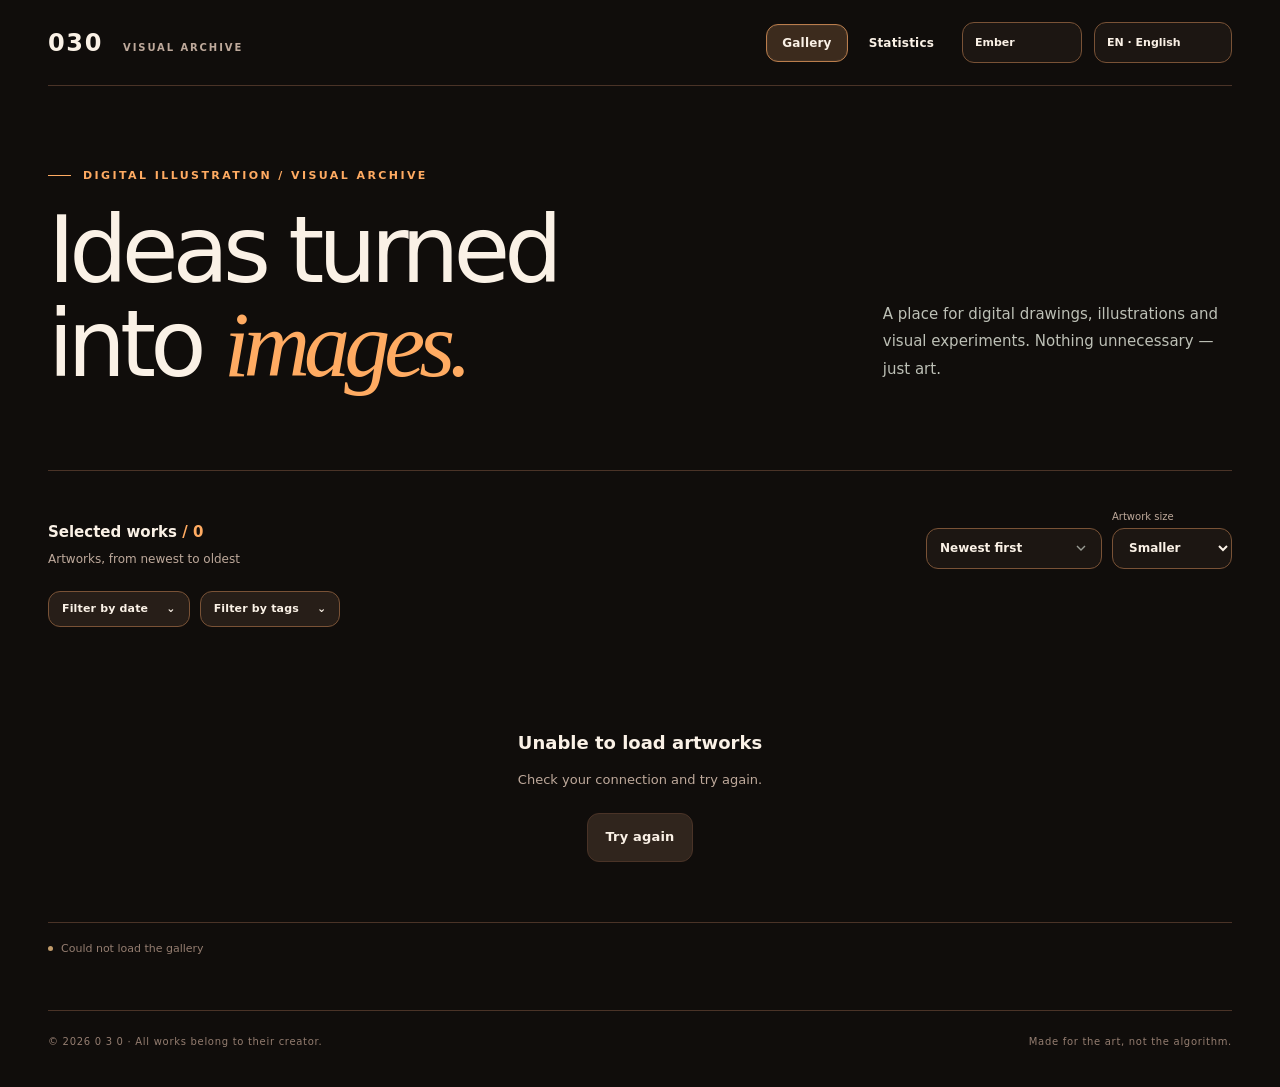
==== index.html @ 797807d7 "git pages ready" ====
<!doctype html>
<html lang="en">
<head>
  <meta charset="utf-8">
  <meta name="viewport" content="width=device-width, initial-scale=1">
  <meta name="color-scheme" content="dark light">
  <meta name="theme-color" content="#100d0a">
  <meta name="description" content="0 3 0 — independent portfolio of digital illustrations and visual experiments.">
  <meta property="og:title" content="0 3 0 — Portfolio">
  <meta property="og:description" content="Independent visual archive.">
  <title>0 3 0 — Portfolio V15</title>
  <link rel="icon" href="data:image/svg+xml,%3Csvg xmlns='http://www.w3.org/2000/svg' viewBox='0 0 64 64'%3E%3Crect width='64' height='64' rx='14' fill='%2310110f'/%3E%3Ctext x='50%25' y='54%25' font-size='21' font-family='sans-serif' font-weight='bold' text-anchor='middle' dominant-baseline='middle' fill='%23eeece5'%3E030%3C/text%3E%3C/svg%3E">
  <script src="./assets/js/browser.js"></script>
  <link rel="stylesheet" href="./assets/css/styles.css">
</head>
<body data-theme="ember" data-gallery-size="small">
<div class="sunset-environment" aria-hidden="true"><div class="sunset-night"></div><div class="sunset-daylight"><div class="sunset-sun"></div><div class="sunset-wisp sunset-wisp-a"></div><div class="sunset-wisp sunset-wisp-b"></div><div class="sunset-dust-cloud"><i class="sunset-particle-01"></i><i class="sunset-particle-02"></i><i class="sunset-particle-03"></i><i class="sunset-particle-04"></i><i class="sunset-particle-05"></i><i class="sunset-particle-06"></i><i class="sunset-particle-07"></i><i class="sunset-particle-08"></i><i class="sunset-particle-09"></i><i class="sunset-particle-10"></i><i class="sunset-particle-11"></i><i class="sunset-particle-12"></i><i class="sunset-particle-13"></i><i class="sunset-particle-14"></i><i class="sunset-particle-15"></i><i class="sunset-particle-16"></i><i class="sunset-particle-17"></i><i class="sunset-particle-18"></i><i class="sunset-particle-19"></i><i class="sunset-particle-20"></i><i class="sunset-particle-21"></i><i class="sunset-particle-22"></i><i class="sunset-particle-23"></i><i class="sunset-particle-24"></i><i class="sunset-particle-25"></i><i class="sunset-particle-26"></i><i class="sunset-particle-27"></i><i class="sunset-particle-28"></i><i class="sunset-particle-29"></i><i class="sunset-particle-30"></i><i class="sunset-particle-31"></i><i class="sunset-particle-32"></i><i class="sunset-particle-33"></i><i class="sunset-particle-34"></i><i class="sunset-particle-35"></i><i class="sunset-particle-36"></i><i class="sunset-particle-37"></i><i class="sunset-particle-38"></i><i class="sunset-particle-39"></i><i class="sunset-particle-40"></i></div></div><div id="night-stars" class="sunset-starfield"></div></div>
  <div class="shell">
    <header class="topbar" aria-label="Portfolio header" data-i18n-aria="headerAria"><a class="logo" href="#home" id="home-link" aria-label="Home" data-i18n-aria="home">0 3 0 <small data-i18n="visualArchive">Visual archive</small></a><nav class="site-tabs" aria-label="Portfolio sections" data-i18n-aria="sections"><button type="button" id="tab-gallery" class="site-tab" aria-pressed="true" data-i18n="gallery">Gallery</button><button type="button" id="tab-stats" class="site-tab" aria-pressed="false" data-i18n="statistics">Statistics</button></nav><select id="theme" class="theme-select" aria-label="Color theme" data-i18n-aria="themeLabel"><option value="ember" data-i18n="themeEmber">Ember</option><option value="light" data-i18n="themeLight">Light</option><option value="golden" data-i18n="themeGolden">Golden Hour</option></select><select id="language" class="language-select" aria-label="Interface language" data-i18n-aria="language"><option value="en">EN · English</option><option value="ja">日本語</option><option value="es">ES · Español</option><option value="fr">FR · Français</option><option value="zh-CN">简体中文</option><option value="uk">UA · Українська</option></select></header>
    <main id="home">
      <section class="intro" id="gallery-intro" aria-label="Introduction" data-i18n-aria="introduction">
        <div><div class="eyebrow" data-i18n="eyebrowGallery">Digital illustration / Visual archive</div><h1><span data-i18n="hero1">Ideas turned</span><br><span data-i18n="hero2">into</span> <i data-i18n="hero3">images.</i></h1></div>
        <div class="intro-side"><p data-i18n="intro">A place for digital drawings, illustrations and visual experiments. Nothing unnecessary — just art.</p></div>
      </section>
      <div class="rule" id="gallery-rule"></div>
      <section id="work" aria-label="Artwork gallery" data-i18n-aria="galleryAria">
        <div class="gallery-head"><div><div class="gallery-heading"><span data-i18n="selected">Selected works</span> <span id="count" class="count"></span></div><div class="gallery-sub" id="gallery-sub">Artworks, from newest to oldest</div></div><div class="gallery-actions"><select class="sort" id="sort" aria-label="Sort artworks" data-i18n-aria="sortAria"><option value="recent" data-i18n="newest">Newest first</option><option value="oldest" data-i18n="oldest">Oldest first</option></select><label class="size-picker"><span data-i18n="artworkSize">Artwork size</span><select id="gallery-size" class="size-select" aria-label="Artwork size" data-i18n-aria="artworkSize"><option value="normal" data-i18n="sizeNormal">Original</option><option value="compact" data-i18n="sizeCompact">Compact</option><option value="small" data-i18n="sizeSmall" selected>Smaller</option></select></label></div></div>
        <div class="filter-row"><button type="button" id="toggle-dates" class="filter-button" aria-expanded="false" aria-controls="date-filters"><span data-i18n="filterDates">Filter by date</span><span id="dates-active" class="filter-active-dot" hidden></span> <span class="chevron" aria-hidden="true">⌄</span></button><div class="date-filters" id="date-filters" hidden><label class="filter-field"><span data-i18n="yearFilter">Year</span><select id="year-filter" class="date-input"><option value="all" data-i18n="allYears">All years</option></select></label><label class="filter-field"><span data-i18n="fromDate">From</span><input id="date-from" class="date-input" type="date"></label><label class="filter-field"><span data-i18n="toDate">To</span><input id="date-to" class="date-input" type="date"></label><button id="clear-dates" type="button" class="clear-dates" data-i18n="clearDates" hidden>Clear dates</button></div><button type="button" id="toggle-tags" class="filter-button" aria-expanded="false" aria-controls="tag-panel"><span data-i18n="filterTags">Filter by tags</span> <span class="chevron" aria-hidden="true">⌄</span></button><button id="clear-tag" type="button" class="clear-tag" hidden></button></div>
        <div class="tag-panel" id="tag-panel" hidden><input class="tag-search" type="search" id="tag-search" aria-label="Search tags" data-i18n-aria="searchTags" placeholder="Find a tag…" data-i18n-placeholder="tagPlaceholder"><div class="tag-list" id="tag-list" role="group" aria-label="Tag filters" data-i18n-aria="tagFilters"></div></div>
          <div id="gallery" class="masonry" aria-live="polite"></div>
        <div id="empty" class="empty" hidden></div>
        <div id="gallery-sentinel" class="gallery-sentinel" aria-hidden="true" hidden></div>
        <div class="status" aria-live="polite"><span id="load-status" class="status-line loading">Loading artworks…</span><span id="updated"></span></div>
      </section>
      <section id="statistics" aria-label="Artwork statistics" data-i18n-aria="statsAria" hidden>
        <div class="stats-intro"><div class="eyebrow" data-i18n="eyebrowStats">Art archive / Data overview</div><h1><span data-i18n="statHero1">Art in</span> <i data-i18n="statHero2">numbers.</i></h1><p data-i18n="statsIntro">An overview of creation dates and hashtags from your artworks.</p></div>
        <div class="rule"></div>
        <div class="stats-wrap">
          <div class="stat-cards" id="stat-cards"></div>
          <div class="stat-grid">
            <section class="stat-panel"><div class="stat-panel-head"><div><h3 data-i18n="productivity">Monthly productivity</h3><div class="stat-help" id="months-hint"></div></div><select id="stats-year" class="stat-select" aria-label="Statistics year" data-i18n-aria="statsYear"></select></div><div id="months-bars" class="bars"></div></section>
            <section class="stat-panel"><div class="stat-panel-head"><div><h3 data-i18n="topTags">Most used tags</h3><div class="stat-help" data-i18n="uniqueTagCount">Number of unique artworks with each tag</div></div></div><div class="bars" id="tags-bars"></div></section>
            <section class="stat-panel"><div class="stat-panel-head"><div><h3 data-i18n="byYear">Artworks by year</h3><div class="stat-help" data-i18n="datedOnly">Only works with known creation dates</div></div></div><div class="bars" id="years-bars"></div></section>
            <section class="stat-panel"><div class="stat-panel-head"><div><h3 data-i18n="aboutStats">About these statistics</h3></div></div><div class="stat-help" id="stats-explainer"></div></section>
          </div>
          <p class="stats-footnote" data-i18n="statsFootnote">Years and months use the artwork creation code (YYMMDD), not the publication date. Time and strokes are counted only when recorded, e.g. 1h 25m 9212s (s = strokes).</p>
        </div>
      </section>
    </main>
    <footer class="footer"><span>© <span id="year"></span> 0 3 0 · <span data-i18n="rights">All works belong to their creator.</span></span><span data-i18n="tagline">Made for the art, not the algorithm.</span></footer>
  </div>
  <button id="floating-first" class="floating-first" type="button" hidden><span aria-hidden="true">⇤</span> <span data-i18n="backToTop">Back to top</span></button>
  <div id="viewer" class="viewer" role="dialog" aria-modal="true" aria-label="Artwork viewer" data-i18n-aria="viewerAria" aria-hidden="true">
    <div class="viewer-art"><button type="button" class="viewer-arrow viewer-prev" id="prev" aria-label="Previous image" data-i18n-aria="prevImage">‹</button><div class="viewer-image-stage"><img id="viewer-img" class="viewer-slide is-active" alt=""><img id="viewer-img-next" class="viewer-slide" alt="" aria-hidden="true"></div><span id="viewer-loading" class="viewer-loading" aria-hidden="true"></span><button type="button" class="viewer-arrow viewer-next" id="next" aria-label="Next image" data-i18n-aria="nextImage">›</button><div id="viewer-step" class="viewer-step"></div></div>
    <div class="viewer-side"><button class="viewer-close" type="button" id="close" aria-label="Close" data-i18n-aria="close">×</button><div class="marker" data-i18n="viewerMarker">Artwork / 0 3 0</div><h2 id="viewer-title"></h2><div class="desc" id="viewer-description"></div><div class="viewer-date" id="viewer-date"></div><div class="viewer-details" id="viewer-details" hidden></div><div class="viewer-tags" id="viewer-tags"></div><div class="viewer-bottom"><span data-i18n="viewerKeys">← → — another artwork or image</span><br><span data-i18n="viewerClose">Esc — close</span></div></div>
  </div>
<script src="./assets/js/app.js"></script>
</body>
</html>
---- assets/css/styles.css ----
:root{color-scheme:dark;--bg:#10110f;--surface:#181a17;--surface2:#22241f;--fg:#eeece5;--muted:#999c94;--faint:#73776f;--accent:#d2d6aa;--border:#34372f;--radius:7px}
    *{box-sizing:border-box}html{scroll-behavior:smooth}body{margin:0;background:var(--bg);color:var(--fg);font-family:Inter,"Segoe UI",system-ui,-apple-system,sans-serif;-webkit-font-smoothing:antialiased}button,input,select{font:inherit}button{cursor:pointer}button:focus-visible,select:focus-visible,a:focus-visible{outline:2px solid var(--accent);outline-offset:3px}a{color:inherit;text-decoration:none}[hidden]{display:none!important}
    .shell{width:min(1560px,calc(100% - 96px));margin:auto}
    .topbar{height:86px;display:flex;justify-content:space-between;align-items:center;border-bottom:1px solid var(--border)}
    .logo{font-size:24px;font-weight:750;letter-spacing:-.14em;white-space:nowrap}.logo small{font-size:10px;letter-spacing:.19em;color:var(--muted);margin-left:20px;font-weight:600;text-transform:uppercase}.topnote{font-size:11px;letter-spacing:.15em;text-transform:uppercase;color:var(--muted)}
    .intro{display:grid;grid-template-columns:1.3fr .7fr;gap:40px;padding:83px 0 78px;align-items:end}.eyebrow{font-size:11px;color:var(--accent);text-transform:uppercase;letter-spacing:.22em;font-weight:700;display:flex;align-items:center;gap:12px}.eyebrow::before{content:"";display:inline-block;width:23px;height:1px;background:var(--accent)}h1{font-weight:520;letter-spacing:-.065em;font-size:clamp(55px,7.2vw,117px);line-height:1.02;margin:21px 0 0}h1 i{font-family:Georgia,serif;font-weight:normal;color:var(--accent)}.intro-side{padding:0 0 8px max(0px,4vw)}.intro-side p{max-width:360px;color:#bdc0b6;line-height:1.85;font-size:15px;margin:0}.rule{height:1px;background:var(--border)}
    .gallery-head{display:flex;justify-content:space-between;align-items:flex-end;gap:28px;padding:39px 0 22px}.gallery-heading{font-size:15px;font-weight:650;margin-bottom:9px}.gallery-sub{color:var(--muted);font-size:12px;line-height:1.6}.count{color:var(--accent)}.sort{appearance:none;background:var(--surface);border:1px solid var(--border);border-radius:4px;color:var(--fg);padding:12px 36px 12px 13px;font-size:12px;min-width:176px;background-image:url("data:image/svg+xml,%3Csvg xmlns='http://www.w3.org/2000/svg' width='16' height='16' viewBox='0 0 24 24' fill='none' stroke='%23999c94' stroke-width='2'%3E%3Cpath d='m6 9 6 6 6-6'/%3E%3C/svg%3E");background-position:right 12px center;background-repeat:no-repeat}
    .tag-bar{display:flex;align-items:flex-start;gap:15px;margin-bottom:27px;padding:0 0 8px}.tag-label{flex:none;padding-top:11px;text-transform:uppercase;font-size:10px;font-weight:650;letter-spacing:.16em;color:var(--faint)}.tag-list{display:flex;flex-wrap:wrap;gap:7px}.tag-chip{display:inline-flex;align-items:center;gap:8px;color:var(--muted);border:1px solid var(--border);border-radius:3px;background:transparent;padding:9px 12px;font-size:11px;transition:background .15s,border-color .15s,color .15s}.tag-chip:hover{color:var(--fg);border-color:#777c69}.tag-chip[aria-pressed="true"]{color:var(--bg);border-color:var(--accent);background:var(--accent)}.tag-chip .chip-count{opacity:.65;font-variant-numeric:tabular-nums;font-size:10px}
    .masonry{column-count:4;column-gap:16px;min-height:160px}.work{display:inline-block;width:100%;margin-bottom:24px;break-inside:avoid;vertical-align:top}.art-button{display:block;width:100%;border:0;padding:0;background:var(--surface2);position:relative;overflow:hidden;border-radius:var(--radius);text-align:left}.art-button img{display:block;width:100%;height:auto;max-height:720px;object-fit:cover;transition:transform .45s ease,filter .45s ease}.art-button:hover img{transform:scale(1.025);filter:brightness(.73)}.art-button .view{position:absolute;inset:auto 12px 12px auto;display:flex;align-items:center;gap:9px;background:rgba(18,19,16,.86);border:1px solid #77786d55;padding:10px 12px;border-radius:3px;font-size:11px;opacity:0;transform:translateY(5px);transition:all .2s}.art-button:hover .view,.art-button:focus-visible .view{opacity:1;transform:translateY(0)}.image-count{position:absolute;left:10px;bottom:10px;padding:6px 8px;background:rgba(18,19,16,.88);border:1px solid #77786d55;border-radius:3px;font-size:10px;letter-spacing:.05em}
    .art-meta{padding:11px 2px 0}.art-name{font-size:12px;line-height:1.5;color:#e0e0d8;font-weight:600;overflow-wrap:anywhere}.art-date{font-size:11px;color:var(--faint);padding-top:4px}.art-tags{display:flex;gap:6px;flex-wrap:wrap;margin-top:9px}.art-tag{background:transparent;border:0;color:var(--muted);font-size:10px;padding:2px 3px;text-align:left}.art-tag:hover{color:var(--accent)}
    .empty{border:1px dashed var(--border);background:var(--surface);padding:60px 26px;text-align:center;border-radius:6px;color:var(--muted);font-size:13px;line-height:1.9}.empty h3{font-size:18px;font-weight:550;color:var(--fg);margin:0 0 8px}.empty button{margin-top:20px;background:var(--surface2);border:1px solid var(--border);color:var(--fg);padding:11px 17px;border-radius:3px}.empty button:hover{border-color:var(--accent)}
    .status{display:flex;justify-content:space-between;gap:16px;align-items:center;flex-wrap:wrap;border-top:1px solid var(--border);padding:19px 0 55px;font-size:11px;color:var(--faint)}.status-line{display:inline-flex;align-items:center;gap:8px}.status-line::before{content:"";width:5px;height:5px;background:#8a9d76;border-radius:50%}.status-line.loading::before{background:var(--accent)}.status-line.warn::before{background:#c19b6a}.footer{padding:25px 0 40px;border-top:1px solid var(--border);font-size:10px;letter-spacing:.07em;color:var(--faint);display:flex;justify-content:space-between;gap:15px}
    .viewer{position:fixed;inset:0;z-index:50;background:rgba(6,7,6,.96);display:none;grid-template-columns:minmax(0,1fr) min(360px,32vw);overflow:auto}.viewer.open{display:grid}.viewer-art{position:relative;display:flex;align-items:center;justify-content:center;padding:56px 70px 80px;min-height:100vh}.viewer-art img{max-width:100%;max-height:calc(100vh - 150px);width:auto;height:auto;object-fit:contain;box-shadow:0 35px 90px #0005}.viewer-side{border-left:1px solid var(--border);padding:92px 32px 35px;position:relative;display:flex;flex-direction:column}.viewer-side .marker{font-size:11px;color:var(--accent);letter-spacing:.2em;text-transform:uppercase}.viewer-side h2{font-size:clamp(24px,3vw,40px);line-height:1.25;letter-spacing:-.045em;font-weight:550;margin:23px 0 15px;overflow-wrap:anywhere}.viewer-side .desc{white-space:pre-line;font-size:13px;color:var(--muted);line-height:1.85;max-width:360px}.viewer-date{font-size:12px;color:var(--faint);margin-top:22px}.viewer-tags{display:flex;flex-wrap:wrap;gap:8px;margin-top:25px}.viewer-tag{background:var(--surface2);border:1px solid var(--border);border-radius:3px;color:var(--fg);padding:9px 11px;font-size:11px}.viewer-tag:hover{border-color:var(--accent)}.viewer-close{position:absolute;z-index:3;right:25px;top:28px;border:1px solid var(--border);border-radius:4px;background:var(--surface);color:var(--fg);width:38px;height:38px;font-size:23px}.viewer-arrow{position:absolute;top:48%;border:1px solid var(--border);background:var(--surface);color:var(--fg);width:38px;height:40px;border-radius:3px;font-size:19px}.viewer-prev{left:17px}.viewer-next{right:17px}.viewer-bottom{margin-top:auto;padding-top:50px;color:var(--faint);font-size:11px;line-height:1.9}.viewer-step{position:absolute;bottom:25px;left:50%;transform:translateX(-50%);font-size:11px;color:var(--muted)}body.modal-open{overflow:hidden}
    @media(max-width:1250px){.masonry{column-count:3}.shell{width:min(100% - 64px,1560px)}}
    @media(max-width:850px){.topbar{height:72px}.intro{grid-template-columns:1fr;gap:24px;padding:56px 0}.intro-side{padding:0}.intro-side p{max-width:640px}.gallery-head{align-items:flex-start;flex-direction:column}.masonry{column-count:2}.viewer{grid-template-columns:1fr}.viewer-art{min-height:55vh;padding:60px 55px 45px}.viewer-art img{max-height:55vh}.viewer-side{min-height:unset;border-left:0;border-top:1px solid var(--border);padding:25px 28px 45px}.viewer-side .viewer-close{position:fixed;top:16px;right:17px}.viewer-bottom{display:none}}
    @media(max-width:520px){.shell{width:calc(100% - 34px)}.logo small{display:none}.intro{padding:55px 0 49px}.intro h1{font-size:clamp(50px,13vw,77px)}.intro-side p{font-size:13px}.gallery-head{padding:26px 0 19px}.tag-bar{display:block}.tag-label{padding:0 0 12px}.tag-chip{padding:8px 10px;font-size:10px}.masonry{column-gap:10px}.work{margin-bottom:20px}.art-name{font-size:11px}.art-meta{padding:9px 1px 0}.art-button .view{display:none}.footer{flex-direction:column}.viewer-art{padding:65px 43px 28px;min-height:45vh}.viewer-art img{max-height:50vh}.viewer-arrow{width:29px;height:36px}.viewer-prev{left:6px}.viewer-next{right:6px}}
    @media(prefers-reduced-motion:reduce){html{scroll-behavior:auto}.art-button img,.art-button .view{transition:none}}

    /* Stable grid: fixed-size image frames prevent layout shifts on scroll. */
    .topbar{gap:20px}.site-tabs{display:flex;gap:5px;align-items:center;margin-left:auto}.site-tab{background:transparent;border:1px solid transparent;border-radius:3px;color:var(--muted);font-size:12px;font-weight:600;padding:11px 15px;transition:color .15s,background .15s}.site-tab:hover{color:var(--fg)}.site-tab[aria-pressed="true"]{border-color:var(--border);background:var(--surface);color:var(--fg)}
    .masonry{display:grid;column-count:unset;grid-template-columns:repeat(4,minmax(0,1fr));gap:26px 16px;align-items:start;min-height:unset}.work{margin:0;display:block;width:auto;min-width:0;break-inside:auto}.art-button{width:100%;aspect-ratio:4 / 5;display:flex;align-items:center;justify-content:center;border:1px solid #282b25;background:#1b1d19}.art-button img{width:100%;height:100%;max-height:none;object-fit:contain;position:relative}.art-button:hover img{transform:none;filter:brightness(.8)}.art-meta{min-height:57px}.art-name{display:-webkit-box;-webkit-line-clamp:2;-webkit-box-orient:vertical;overflow:hidden;min-height:18px}.art-date{min-height:17px}.image-unavailable{color:var(--faint);font-size:11px;text-align:center;padding:22px;line-height:1.6}
    .filter-row{display:flex;align-items:center;flex-wrap:wrap;gap:12px;padding:0 0 23px}.filter-button,.clear-tag{border:1px solid var(--border);background:var(--surface);border-radius:4px;color:var(--fg);padding:10px 13px;font-size:11px}.filter-button:hover,.clear-tag:hover{border-color:#777c69}.filter-button .chevron{display:inline-block;margin-left:14px;transition:transform .2s}.filter-button[aria-expanded="true"] .chevron{transform:rotate(180deg)}.clear-tag{background:transparent;color:var(--accent)}.tag-panel{border:1px solid var(--border);border-radius:5px;background:#171915;margin:0 0 24px;padding:14px}.tag-search{display:block;width:100%;background:var(--bg);border:1px solid var(--border);border-radius:3px;color:var(--fg);padding:10px 12px;font-size:12px;margin-bottom:12px}.tag-panel .tag-list{max-height:190px;overflow-y:auto;align-content:flex-start;padding-right:6px}.tag-chip{padding:8px 11px}
    .pagination{display:flex;align-items:center;justify-content:center;flex-wrap:wrap;gap:11px;padding:44px 0 32px}.page-button{padding:10px 15px;border:1px solid var(--border);border-radius:4px;background:var(--surface);color:var(--fg);font-size:12px}.page-button:hover:not(:disabled){border-color:var(--accent)}.page-button:disabled{opacity:.32;cursor:default}.page-label{font-size:11px;color:var(--muted);font-variant-numeric:tabular-nums;min-width:95px;text-align:center}
    .stats-intro{padding:78px 0 54px}.stats-intro h1{font-size:clamp(49px,6.4vw,94px)}.stats-intro p{color:var(--muted);font-size:13px;margin:22px 0 0;line-height:1.75}.stats-wrap{padding:38px 0 65px}.stat-cards{display:grid;grid-template-columns:repeat(4,minmax(0,1fr));gap:12px}.stat-card{background:var(--surface);border:1px solid var(--border);border-radius:6px;padding:24px 21px;min-width:0}.stat-label{font-size:11px;color:var(--muted);line-height:1.5}.stat-value{font-size:clamp(23px,2.3vw,38px);line-height:1.12;letter-spacing:-.045em;color:var(--fg);padding:22px 0 8px;font-weight:570;overflow-wrap:anywhere}.stat-note{font-size:11px;color:var(--faint);line-height:1.6}.stat-grid{display:grid;grid-template-columns:minmax(0,1.25fr) minmax(0,1fr);gap:18px;margin-top:18px}.stat-panel{border:1px solid var(--border);border-radius:6px;background:var(--surface);padding:25px 24px;min-width:0}.stat-panel-head{display:flex;align-items:center;justify-content:space-between;gap:18px;flex-wrap:wrap;margin-bottom:25px}.stat-panel h3{font-weight:550;font-size:15px;margin:0}.stat-help{font-size:11px;color:var(--faint);line-height:1.7;margin-top:8px}.stat-select{background:var(--surface2);border:1px solid var(--border);padding:9px;border-radius:3px;color:var(--fg);font-size:11px}.bars{display:grid;gap:14px}.bar-row{display:grid;gap:7px}.bar-line{display:flex;justify-content:space-between;gap:12px;font-size:12px;color:var(--muted)}.bar-count{font-variant-numeric:tabular-nums;color:var(--fg)}.bar-track{width:100%;height:7px;background:#30332c;border-radius:8px;overflow:hidden}.bar-fill{height:100%;border-radius:8px;background:var(--accent);min-width:0}.stats-empty{border:1px dashed var(--border);padding:25px;color:var(--muted);font-size:12px;line-height:1.8}.stats-footnote{font-size:11px;line-height:1.9;color:var(--faint);padding-top:24px}
    @media(max-width:1250px){.masonry{grid-template-columns:repeat(3,minmax(0,1fr))}.stat-cards{grid-template-columns:repeat(2,minmax(0,1fr))}}
    @media(max-width:850px){.masonry{grid-template-columns:repeat(2,minmax(0,1fr))}.stat-grid{grid-template-columns:1fr}.stats-intro{padding:52px 0 38px}.site-tab{padding:10px 12px}}
    @media(max-width:520px){.topnote{display:none}.masonry{gap:20px 10px}.site-tabs{gap:0}.site-tab{font-size:11px;padding:10px 9px}.stat-cards{gap:9px}.stat-card{padding:18px 15px}.stat-value{font-size:25px}.stat-panel{padding:19px 16px}.stats-intro h1{font-size:54px}.pagination{gap:7px}.page-button{padding:9px 11px}.art-button .image-count{font-size:9px}}
    /* v4: software labels and recorded work metrics are compact card metadata. */
    .art-attributes{display:flex;flex-wrap:wrap;gap:6px;margin-top:9px;align-items:center}
    .software-badge{display:inline-flex;align-items:center;border:1px solid #6d73534d;border-radius:3px;padding:5px 8px;background:#272c20;color:#d5dcb9;font-size:10px;font-weight:650;line-height:1.3}
    .work-info{font-size:10px;color:var(--muted);line-height:1.5;overflow-wrap:anywhere}
    .viewer-details{display:flex;flex-wrap:wrap;gap:7px 12px;align-items:center;margin-top:16px}
    .viewer-details .software-badge{padding:7px 10px;font-size:11px}
    .viewer-details .work-info{font-size:12px}
    .viewer-details[hidden]{display:none}
    @media(min-width:851px){.stat-cards{grid-template-columns:repeat(4,minmax(0,1fr))}}

    /* v5: variable-size, borderless free-flowing artwork columns */
    .topbar{gap:16px}.site-tabs{flex-shrink:0}.language-select{appearance:none;border:1px solid var(--border);color:var(--fg);background:var(--surface);padding:10px 25px 10px 12px;border-radius:4px;font-size:11px;cursor:pointer;max-width:138px}
    .masonry{display:grid;grid-template-columns:repeat(var(--columns,4),minmax(0,1fr));gap:clamp(12px,1.6vw,26px);align-items:start;min-height:0}
    .gallery-column{display:flex;flex-direction:column;gap:clamp(22px,2.3vw,39px);min-width:0}
    .work{margin:0;min-width:0;width:100%;perspective:1200px;contain:layout style}
    .art-button{--float-x:0px;--float-y:0px;--float-rx:0deg;--float-ry:0deg;display:block;position:relative;width:100%;height:auto;aspect-ratio:var(--ratio,4 / 5);background:transparent!important;border:0!important;outline-offset:4px;border-radius:0;box-shadow:none!important;overflow:hidden;isolation:isolate;transform:translate3d(var(--float-x),var(--float-y),0) rotateX(var(--float-rx)) rotateY(var(--float-ry));transition:transform .29s cubic-bezier(.2,.75,.3,1),filter .24s ease;transform-style:preserve-3d;will-change:transform}
    .art-button img{position:absolute;inset:0;display:block;width:100%;height:100%;max-height:none;object-fit:cover;transition:filter .28s ease,transform .42s ease;transform:none}
    .art-button:hover img,.art-button:focus-visible img{filter:brightness(.81);transform:scale(1.012)}
    .art-button::after{content:"";position:absolute;inset:0;z-index:1;pointer-events:none;background:linear-gradient(0deg,rgba(6,7,6,.9) 0%,rgba(6,7,6,.65) 34%,rgba(6,7,6,0) 78%);opacity:0;transition:opacity .25s ease}
    .art-button:is(:hover,:focus-visible)::after{opacity:1}
    .art-overlay{position:absolute;z-index:3;bottom:0;left:0;right:0;padding:clamp(14px,1.6vw,24px);display:flex;flex-direction:column;gap:8px;max-height:92%;overflow:hidden;color:#fff;opacity:0;transform:translateY(8px);transition:opacity .25s ease,transform .3s ease;pointer-events:none;text-shadow:0 1px 7px #0009}
    .art-button:is(:hover,:focus-visible) .art-overlay{opacity:1;transform:translateY(0)}
    .overlay-title{font-size:clamp(12px,1.18vw,17px);font-weight:650;letter-spacing:-.02em;line-height:1.35;overflow-wrap:anywhere;display:-webkit-box;-webkit-line-clamp:2;-webkit-box-orient:vertical;overflow:hidden}
    .overlay-date,.overlay-metrics,.overlay-description{font-size:11px;line-height:1.48;color:#e7e8e0}
    .overlay-description{color:#ddd;display:-webkit-box;-webkit-line-clamp:2;-webkit-box-orient:vertical;overflow:hidden;white-space:pre-line}
    .overlay-tags{display:flex;gap:5px;flex-wrap:wrap;max-height:36px;overflow:hidden}
    .overlay-tag{font-size:10px;line-height:1.4;color:#f2f2e9;border:1px solid #ffffff4a;background:#0003;padding:3px 6px;border-radius:2px}
    .software-stack{display:flex;position:absolute;z-index:4;top:10px;right:10px;flex-direction:column;align-items:flex-end;gap:4px;pointer-events:none;max-width:80%}
    .software-stack .software-badge{display:block;background:#141712b8;color:#f2f4e5;border:1px solid #ffffff22;border-radius:2px;padding:4px 6px;font-size:9px;font-weight:600;letter-spacing:.01em;max-width:100%;overflow:hidden;white-space:nowrap;text-overflow:ellipsis;box-shadow:0 2px 12px #0002;backdrop-filter:blur(5px)}
    .art-meta{display:none!important}.art-button .view,.art-button .image-count{display:none!important}
    .overlay-count{font-size:10px;color:#dfe2d7;letter-spacing:.04em}
    .floating-first{position:fixed;right:24px;bottom:25px;z-index:20;border:1px solid #d2d6aa4a;border-radius:4px;padding:11px 16px;background:#181b16ee;color:var(--fg);box-shadow:0 10px 28px #0005;font-size:12px;backdrop-filter:blur(10px)}.floating-first:hover{background:#30342b}
    .page-first{color:var(--accent)}.empty{border:0;border-radius:0;background:transparent}
    @media(max-width:850px){.logo small{display:none}.language-select{max-width:124px}}
    @media(max-width:600px){.topbar{gap:6px}.logo{font-size:20px}.site-tabs{margin-left:auto}.site-tab{padding:8px}.language-select{font-size:10px;padding:8px;max-width:91px}.masonry{gap:0}.gallery-column{gap:27px}.art-overlay{padding:18px}.overlay-title{font-size:16px}.overlay-description{font-size:12px}.software-stack .software-badge{font-size:9px}.floating-first{right:15px;bottom:16px}}
    @media(hover:none){.art-button:hover img{filter:none;transform:none}.art-button:hover::after{opacity:0}.art-button:hover .art-overlay{opacity:0;transform:translateY(8px)}.art-button:focus-visible::after,.art-button:focus-visible .art-overlay{opacity:1;transform:translateY(0)}}
    @media(prefers-reduced-motion:reduce){.art-button,.art-button img,.art-button::after,.art-overlay{transition:none!important;transform:none!important}html{scroll-behavior:auto}}

/* v6: soft, image-derived edge fill under a gently overscanned artwork. */
.art-button{--float-scale:1;transform:translate3d(var(--float-x),var(--float-y),0) rotateX(var(--float-rx)) rotateY(var(--float-ry)) scale(var(--float-scale));backface-visibility:hidden}
.art-button img.art-backdrop{z-index:0;inset:-10%;width:120%;height:120%;object-fit:cover;filter:blur(15px) brightness(.7);transform:scale(1.07);opacity:.96;pointer-events:none;transition:none}
.art-button img.art-main{z-index:1;object-fit:cover;transform:scale(1.032);backface-visibility:hidden;will-change:transform;transition:filter .28s ease,transform .36s ease}
.art-button:is(:hover,:focus-visible) img.art-main{filter:brightness(.81);transform:scale(1.047)}
@media(hover:none){.art-button:hover img.art-main{filter:none;transform:scale(1.032)}}
@media(prefers-reduced-motion:reduce){.art-button img.art-backdrop{transform:scale(1.07)!important}.art-button img.art-main{transform:scale(1.032)!important}}
  

/* V7 — soft gallery motion, curved edges and local adaptive caption glass. */
.art-button{border-radius:12px}
.art-button::after{display:none!important} /* Never dim the entire artwork on hover. */
.art-button img.art-main{transition:filter .55s cubic-bezier(.2,.75,.3,1),transform .36s ease}
.art-button:is(:hover,:focus-visible) img.art-main{filter:none;transform:scale(1.047)}
.art-overlay{inset:auto 12px 12px 12px;padding:0;max-height:calc(100% - 24px);overflow:visible;text-shadow:none}
.overlay-glass{display:flex;flex-direction:column;gap:7px;width:fit-content;max-width:100%;max-height:100%;overflow:hidden;
  padding:12px 14px;border-radius:10px;background:rgba(13,17,17,.48);
  -webkit-backdrop-filter:blur(14px) brightness(.76) saturate(1.15);backdrop-filter:blur(14px) brightness(.76) saturate(1.15);
  box-shadow:0 5px 18px rgba(0,0,0,.14);color:#fff;text-shadow:0 1px 2px rgba(0,0,0,.45)}
.overlay-glass .overlay-title,.overlay-glass .overlay-date,.overlay-glass .overlay-metrics,
.overlay-glass .overlay-description,.overlay-glass .overlay-count{color:#f5f6f2}
.overlay-glass .overlay-tag{background:rgba(255,255,255,.13);border:0;border-radius:4px;color:#fff}
.nsfw-indicator{position:absolute;z-index:5;top:10px;left:10px;display:inline-flex;align-items:center;
  color:#ff757b;background:rgba(32,10,14,.85);border-radius:5px;padding:5px 8px;font-size:10px;
  font-weight:750;letter-spacing:.09em;line-height:1.25;pointer-events:none;box-shadow:0 3px 12px #0004}
.art-button.is-nsfw img.art-main{filter:blur(8px) saturate(.83);transform:scale(1.075)}
.art-button.is-nsfw:is(:hover,:focus-visible) img.art-main,
.art-button.is-nsfw.nsfw-revealed img.art-main{filter:none;transform:scale(1.047)}
@media(hover:none){
  .art-button.is-nsfw:hover img.art-main{filter:blur(8px) saturate(.83);transform:scale(1.075)}
  .art-button.is-nsfw.nsfw-revealed img.art-main,
  .art-button.is-nsfw:focus-visible img.art-main{filter:none;transform:scale(1.047)}
}
@media(max-width:600px){.art-overlay{inset:auto 10px 10px 10px;max-height:calc(100% - 20px)}
  .overlay-glass{padding:10px 12px;border-radius:9px}}
@media(prefers-reduced-motion:reduce){
  .art-button img.art-main{transition:none!important}
  .art-button.is-nsfw img.art-main{transform:scale(1.075)!important}
}


/* V8 — steady captions, artwork proximity zoom, subtle neighbour spacing. */
.work{position:relative;z-index:0}
.work.is-focal,.work:focus-within{z-index:5}
.art-button{
  --zoom:1;--push-x:0px;--push-y:0px;
  transform:translate3d(var(--push-x),var(--push-y),0) scale(var(--zoom));
  transform-origin:center center;
  transition:transform .37s cubic-bezier(.2,.72,.21,1);
  transform-style:flat;
}
/* No moving backdrop filter behind hover captions: this avoids first-hover flashes. */
.overlay-glass{
  background:rgba(14,17,17,.78);
  -webkit-backdrop-filter:none;
  backdrop-filter:none;
  box-shadow:0 8px 24px rgba(0,0,0,.23);
  text-shadow:0 1px 3px #000c;
}
.art-overlay{transition:opacity .23s ease,transform .23s ease}
.art-button:hover .art-overlay{opacity:0;transform:translateY(8px)}
.work:hover .art-overlay,.art-button:focus-visible .art-overlay{opacity:1;transform:translateY(0)}
.art-button img.art-main,
.art-button:is(:hover,:focus-visible) img.art-main{transform:scale(1.036);filter:none}
.art-button.is-nsfw img.art-main{filter:blur(8px) saturate(.83);transform:scale(1.075)}
.art-button.is-nsfw:is(:hover,:focus-visible) img.art-main,
.art-button.is-nsfw.nsfw-revealed img.art-main{filter:none;transform:scale(1.036)}
.image-count-badge{
  position:absolute;right:10px;bottom:10px;z-index:7;
  display:flex;justify-content:center;align-items:center;
  min-width:25px;height:25px;padding:0 7px;
  border-radius:7px;border:0;
  color:#fafaf8;background:rgba(12,16,18,.57);
  -webkit-backdrop-filter:blur(8px);backdrop-filter:blur(8px);
  box-shadow:0 2px 8px rgba(0,0,0,.16);
  font-size:11px;font-weight:650;line-height:1;font-variant-numeric:tabular-nums;
  pointer-events:none;
}
@media(hover:none){
  .art-button:hover .art-overlay,.work:hover .art-overlay{opacity:0;transform:translateY(8px)}
  .art-button:focus-visible .art-overlay{opacity:1;transform:translateY(0)}
  .art-button.is-nsfw:hover img.art-main{filter:blur(8px) saturate(.83);transform:scale(1.075)}
  .art-button.is-nsfw.nsfw-revealed img.art-main,
  .art-button.is-nsfw:focus-visible img.art-main{filter:none;transform:scale(1.036)}
}
@media(prefers-reduced-motion:reduce){
  .art-button{transform:none!important;transition:none!important}
  .art-overlay{transition:none!important}
}


/* V9 — blended spatial flight (half of V7), V8 focus zoom and true caption glass. */
.art-button{
  --flight-x:0px;--flight-y:0px;--flight-rx:0deg;--flight-ry:0deg;
  --combined-scale:1;
  transform:translate3d(calc(var(--push-x) + var(--flight-x)),calc(var(--push-y) + var(--flight-y)),0)
    rotateX(var(--flight-rx)) rotateY(var(--flight-ry)) scale(var(--combined-scale));
  transform-style:preserve-3d;
  backface-visibility:hidden;
}
/* Restrict frosted glass to the information panel, keeping the artwork bright. */
.overlay-glass{
  background:rgba(18,21,20,.36);
  -webkit-backdrop-filter:blur(13px) saturate(1.12);
  backdrop-filter:blur(13px) saturate(1.12);
  box-shadow:0 5px 22px rgba(0,0,0,.16);
  backface-visibility:hidden;
  transform:translateZ(0);
  will-change:opacity;
  -webkit-font-smoothing:antialiased;
}
/* The stationary work wrapper owns hover, not the animated picture edge. */
.art-button:hover .art-overlay{opacity:0;transform:translateY(8px)}
.work:hover .art-overlay,.art-button:focus-visible .art-overlay{opacity:1;transform:translateY(0)}
/* Permanently visible only when an artwork has multiple images. */
.image-count-badge{
  right:10px;bottom:10px;
  width:26px;min-width:26px;height:26px;padding:0;
  border-radius:50%;
  background:rgba(16,19,20,.30);
  -webkit-backdrop-filter:blur(12px) saturate(1.12);
  backdrop-filter:blur(12px) saturate(1.12);
  box-shadow:0 1px 8px rgba(0,0,0,.11);
  font-size:11px;font-weight:650;
}
@media(prefers-reduced-motion:reduce){
  .art-button{transform:none!important}
  .overlay-glass,.image-count-badge{will-change:auto}
}

  
/* V10 — breathable proximity, consistent translucent glass, Telegram-inspired spoiler. */
.masonry{gap:clamp(22px,2.5vw,38px)}
.gallery-column{gap:clamp(34px,3.25vw,54px)}
@media(max-width:600px){.masonry{gap:0}.gallery-column{gap:32px}}
/* Flat composition avoids an intermittent solid-black backdrop-filter surface
   when caption glass is nested in a rotating GPU-composited tile. */
.art-button{transform-style:flat}
.overlay-glass{
  background-color:rgba(0,0,0,.20)!important;
  -webkit-backdrop-filter:blur(14px) saturate(1.1)!important;
  backdrop-filter:blur(14px) saturate(1.1)!important;
  box-shadow:0 3px 15px rgba(0,0,0,.1);
  backface-visibility:visible;
  transform:none;
  will-change:auto;
  isolation:auto;
}
/* All always-visible over-image labels share the same frosted treatment. */
.software-stack .software-badge,
.nsfw-indicator,
.image-count-badge{
  background-color:rgba(0,0,0,.20)!important;
  -webkit-backdrop-filter:blur(13px) saturate(1.1)!important;
  backdrop-filter:blur(13px) saturate(1.1)!important;
  border:1px solid rgba(255,255,255,.13);
  box-shadow:0 2px 10px rgba(0,0,0,.09);
  backface-visibility:visible;
}
.nsfw-indicator{color:#ff777d;letter-spacing:.06em;border-color:rgba(255,140,145,.28)}
.image-count-badge{
  width:27px;min-width:27px;height:27px;border-radius:50%;padding:0;
  background-color:rgba(0,0,0,.20)!important;
  -webkit-backdrop-filter:blur(14px) saturate(1.1)!important;
  backdrop-filter:blur(14px) saturate(1.1)!important;
}
/* Blur the picture itself and float luminous, fine particles above it. */
.art-button.is-nsfw img.art-main{
  filter:blur(23px) saturate(.65) brightness(.78);
  transform:scale(1.19);
  transition:filter .53s cubic-bezier(.22,.75,.25,1),transform .53s cubic-bezier(.22,.75,.25,1);
}
.art-button.is-nsfw:is(:hover,:focus-visible) img.art-main,
.art-button.is-nsfw.nsfw-revealed img.art-main{
  filter:none;transform:scale(1.036);
}
.spoiler-veil{
  position:absolute;inset:0;z-index:2;overflow:hidden;pointer-events:none;
  opacity:1;transition:opacity .53s cubic-bezier(.22,.75,.25,1);
  background:rgba(32,34,40,.14);
}
.spoiler-veil::before{
  content:"";position:absolute;inset:-70%;opacity:.6;
  background:radial-gradient(ellipse at 50% 50%,rgba(240,245,255,.14),transparent 43%);
  animation:spoiler-shift 9s ease-in-out infinite alternate;
}
.spoiler-particles{position:absolute;inset:0;width:100%;height:100%;pointer-events:none}
.art-button.is-nsfw:is(:hover,:focus-visible) .spoiler-veil,
.art-button.is-nsfw.nsfw-revealed .spoiler-veil{opacity:0}
@keyframes spoiler-shift{from{transform:translate3d(-12%,7%,0)}to{transform:translate3d(12%,-7%,0)}}
@media(hover:none){
  .art-button.is-nsfw:hover img.art-main{filter:blur(23px) saturate(.65) brightness(.78);transform:scale(1.19)}
  .art-button.is-nsfw:hover .spoiler-veil{opacity:1}
  .art-button.is-nsfw.nsfw-revealed img.art-main,
  .art-button.is-nsfw:focus-visible img.art-main{filter:none;transform:scale(1.036)}
  .art-button.is-nsfw.nsfw-revealed .spoiler-veil,
  .art-button.is-nsfw:focus-visible .spoiler-veil{opacity:0}
}
@media(prefers-reduced-motion:reduce){.spoiler-veil::before{animation:none}.spoiler-veil{transition:none}.art-button.is-nsfw img.art-main{transition:none}}


/* V11: ember / daylight / the animated golden hour. */
:root{--bg:#100d0b;--surface:#1c1612;--surface2:#30251d;--fg:#faf1e6;--muted:#bea99b;--faint:#947d70;--accent:#ffab62;--border:#4a3327;--radius:12px}
body[data-theme="ember"]{--bg:#100d0b;--surface:#1c1612;--surface2:#30251d;--fg:#faf1e6;--muted:#bea99b;--faint:#947d70;--accent:#ffab62;--border:#4a3327;color-scheme:dark}
body[data-theme="light"]{--bg:#faf7f2;--surface:#fffdf9;--surface2:#f2e8de;--fg:#35271e;--muted:#79665a;--faint:#9b887c;--accent:#a45424;--border:#e0cec1;color-scheme:light}
body[data-theme="golden"]{--bg:#1d1020;--surface:#281928;--surface2:#3b2735;--fg:#fff4e8;--muted:#dfb8b1;--faint:#ae8d9a;--accent:#ffc17a;--border:#704a5a;color-scheme:dark}
body{transition:background-color .3s ease,color .3s ease}
body[data-theme="golden"]{background:linear-gradient(161deg,#2b1428 0%,#1e1325 40%,#281523 78%,#21101a 100%)}
body[data-theme="light"]{background:var(--bg)}
.shell{position:relative;z-index:1}
.sunset-environment{position:fixed;inset:0;z-index:0;pointer-events:none;overflow:hidden;opacity:0;visibility:hidden;transition:opacity .8s ease,visibility .8s}
body[data-theme="golden"] .sunset-environment{visibility:visible;opacity:1;background:radial-gradient(ellipse 65% 48% at 82% 28%,#b94d5070 0%,transparent 78%),radial-gradient(ellipse 70% 45% at 7% 90%,#783a6366 0%,transparent 75%)}
.sunset-sun{position:absolute;width:min(72vw,820px);aspect-ratio:1;border-radius:50%;right:-8vw;top:-19vw;background:radial-gradient(circle at 50% 50%,#ffdc9e99 0%,#ffa86178 17%,#ff995a38 37%,#fd708e18 55%,transparent 72%);filter:blur(9px);animation:sun-pulse 14s ease-in-out infinite alternate}
.sunset-sun::after{content:"";position:absolute;inset:30%;border-radius:50%;background:radial-gradient(circle,#fff5cbb9 0%,#ffd1a67b 27%,transparent 75%);filter:blur(22px)}
.sunset-wisp{position:absolute;width:105vw;height:44vh;left:-7%;border-radius:50%;filter:blur(65px);opacity:.26;mix-blend-mode:screen;transform:rotate(-8deg);animation:wisp-float 22s ease-in-out infinite alternate}
.sunset-wisp-a{top:49%;background:linear-gradient(110deg,transparent 12%,#fc855965,#e881904e 46%,transparent 82%)}
.sunset-wisp-b{top:71%;left:-22%;opacity:.19;background:linear-gradient(110deg,transparent 10%,#a982ba8c 38%,#ffc78d48 58%,transparent 85%);animation-duration:29s;animation-direction:alternate-reverse}
.sunset-dust{position:absolute;inset:0;opacity:.38;background-image:radial-gradient(circle,#ffe0b996 0.65px,transparent 1.5px),radial-gradient(circle,#ffaf8f7b .8px,transparent 1.9px);background-size:147px 183px,207px 229px;background-position:17px 30px,95px 58px;animation:dust-drift 24s linear infinite}
@keyframes sun-pulse{0%{transform:scale(.94) translateY(-1%);opacity:.8}100%{transform:scale(1.09) translateY(2%);opacity:1}}
@keyframes wisp-float{0%{transform:translate3d(-2%,0,0) rotate(-8deg)}100%{transform:translate3d(8%,-14%,0) rotate(2deg)}}
@keyframes dust-drift{from{transform:translate3d(0,0,0)}to{transform:translate3d(23px,-32px,0)}}
body[data-theme="golden"] .eyebrow::before{box-shadow:0 0 18px #ffaf6f}
body[data-theme="golden"] h1 i{color:#ffd299;text-shadow:0 0 38px #ffab5860}
body[data-theme="golden"] .stat-card,body[data-theme="golden"] .stat-panel{background:#2b1a2caa;backdrop-filter:blur(9px)}
body[data-theme="golden"] .topbar{border-color:#f7a97039}
body[data-theme="light"] .intro-side p{color:#80695b}
body[data-theme="golden"] .intro-side p{color:#e7bbab}
body[data-theme="light"] .tag-panel{background:#fffaf5}
body[data-theme="golden"] .tag-panel{background:#2a1928e8}
body[data-theme="light"] .bar-track{background:#e9d8c8}
body[data-theme="golden"] .bar-track{background:#553646}
body[data-theme="light"] .floating-first{background:#fffbf0ef;color:#35271e;border-color:var(--border);box-shadow:0 8px 30px #67432824}
body[data-theme="golden"] .floating-first{background:#2e1a30dc;border-color:#f7b17e73}
body[data-theme="light"] .viewer{background:rgba(248,240,232,.975)}
body[data-theme="golden"] .viewer{background:rgba(26,13,27,.97)}
body[data-theme="light"] .logo small{color:var(--muted)}
.theme-select{appearance:none;min-width:120px;max-width:145px;border:1px solid var(--border);border-radius:6px;background:var(--surface);color:var(--fg);padding:10px 12px;font-size:11px;cursor:pointer}
.topbar{gap:12px}.topbar .site-tabs{margin-left:auto}
.date-filters{display:flex;align-items:end;gap:10px;flex-wrap:wrap;margin-right:auto}
.filter-field{display:flex;flex-direction:column;gap:7px;color:var(--muted);font-size:10px;font-weight:600;letter-spacing:.06em}
.date-input{background:var(--surface);color:var(--fg);border:1px solid var(--border);border-radius:6px;padding:9px 10px;font:inherit;font-size:12px;min-height:36px;max-width:160px}
#year-filter{min-width:112px}
.clear-dates{background:transparent;border:1px solid var(--border);border-radius:6px;padding:10px 12px;color:var(--accent);font-size:11px;min-height:36px}
.clear-dates:hover{border-color:var(--accent)}
.filter-row{align-items:flex-end;row-gap:16px;justify-content:space-between}
.filter-row .filter-button{min-height:36px}
.page-last{color:var(--accent)}
/* Firefox and Chromium: avoid animating opacity on a backdrop-filter ancestor.
   Such opacity animation creates a backdrop root and can make the blur appear late. */
.art-button{transition:none!important;transform-style:flat;contain:paint}
.art-overlay{opacity:1!important;transform:none!important;transition:none!important;visibility:hidden;backface-visibility:visible}
.art-button:hover .art-overlay,.work:hover .art-overlay,.art-button:focus-visible .art-overlay{visibility:visible;opacity:1!important;transform:none!important}
.overlay-glass{position:relative;opacity:1!important;transform:none!important;filter:none!important;background-color:rgba(0,0,0,.2)!important;
  -webkit-backdrop-filter:blur(14px) saturate(1.08)!important;backdrop-filter:blur(14px) saturate(1.08)!important;backface-visibility:visible!important;box-shadow:0 3px 15px #0002}
/* Only text moves slightly when appearing; glass itself is stable. */
.overlay-glass>*{animation:caption-text-in .22s ease-out both}
@keyframes caption-text-in{from{transform:translateY(3px);opacity:.4}to{transform:none;opacity:1}}
/* A dark fallback remains legible if graphics acceleration / blur is unavailable. */
@supports not (backdrop-filter:blur(1px)){.overlay-glass,.image-count-badge,.nsfw-indicator,.software-stack .software-badge{background-color:rgba(16,13,14,.68)!important}}
/* Spoilers reveal via an expanding radial window from the pointer landing point. */
.art-button.is-nsfw img.art-main,
.art-button.is-nsfw:is(:hover,:focus-visible) img.art-main,
.art-button.is-nsfw.nsfw-revealed img.art-main{filter:blur(23px) saturate(.65) brightness(.8)!important;transform:scale(1.19)!important}
.art-button img.art-reveal{position:absolute;inset:0;z-index:2;width:100%;height:100%;object-fit:cover;
  transform:scale(1.036)!important;filter:none!important;pointer-events:none;
  clip-path:circle(0px at 50% 50%);backface-visibility:hidden;will-change:clip-path}
.spoiler-veil{z-index:3;opacity:1!important;transition:none!important;
  -webkit-mask-image:radial-gradient(circle at var(--reveal-x,50%) var(--reveal-y,50%),transparent max(0px,calc(var(--reveal-r,0px) - 10px)),#000 calc(var(--reveal-r,0px) + 9px));
  mask-image:radial-gradient(circle at var(--reveal-x,50%) var(--reveal-y,50%),transparent max(0px,calc(var(--reveal-r,0px) - 10px)),#000 calc(var(--reveal-r,0px) + 9px));}
.art-button.is-nsfw:is(:hover,:focus-visible) .spoiler-veil,.art-button.is-nsfw.nsfw-revealed .spoiler-veil{opacity:1!important}
.art-overlay{z-index:5}.software-stack{z-index:7}.nsfw-indicator{z-index:7}.image-count-badge{z-index:8}
@media(max-width:850px){.topbar{flex-wrap:wrap;height:auto;min-height:72px;padding:14px 0}.site-tabs{order:2}.theme-select{max-width:118px;min-width:105px;order:3}.language-select{order:4}.filter-row{align-items:flex-start}.date-filters{width:100%}}
@media(max-width:520px){.topbar{gap:8px}.logo{flex:1}.site-tabs{order:3;margin:0!important}.theme-select{order:2;min-width:110px}.language-select{order:4;max-width:115px}.filter-field{flex:1;min-width:95px}.date-input{width:100%;max-width:none}.date-filters{gap:8px}.filter-row .filter-button{width:100%}}
@media(max-width:520px){.topbar{display:grid;grid-template-columns:minmax(35px,1fr) auto auto;grid-template-areas:"logo theme lang" "tabs tabs tabs";gap:10px 8px;align-items:center}.topbar .logo{grid-area:logo}.topbar .site-tabs{grid-area:tabs;order:unset;justify-content:flex-start;margin:0!important}.topbar .theme-select{grid-area:theme;min-width:100px;max-width:110px;order:unset}.topbar .language-select{grid-area:lang;max-width:110px;order:unset}.filter-field{min-width:85px}}
@media(prefers-reduced-motion:reduce){.sunset-sun,.sunset-wisp,.sunset-dust,.overlay-glass>*{animation:none!important}.sunset-environment{transition:none}}


/* V12 - persistent and correctly timed caption layers. */
.art-overlay{visibility:hidden!important;opacity:1!important;transform:none!important;transition:none!important}
.work:hover .art-overlay,.art-button:focus-visible .art-overlay{visibility:visible!important}
/* The glass surface is never opacity-animated in Chromium, avoiding delayed blur.
   Only its content crossfades with a small, polished upward motion. */
.overlay-glass>*{opacity:0;transform:translateY(5px);animation:none!important;
  transition:opacity .30s cubic-bezier(.22,1,.36,1),transform .34s cubic-bezier(.22,1,.36,1)!important}
.work:hover .overlay-glass>*,.art-button:focus-visible .overlay-glass>*{opacity:1;transform:translateY(0)}
/* Firefox has no animated backdrop on the caption: translucent charcoal only.
   The whole panel can therefore fade together without compositor timing glitches. */
.is-firefox .overlay-glass{
  background:rgba(10,9,8,.57)!important;
  -moz-backdrop-filter:none!important;
  -webkit-backdrop-filter:none!important;
  backdrop-filter:none!important;
  box-shadow:0 7px 22px rgba(0,0,0,.18)!important;
}
.is-firefox .art-overlay{visibility:visible!important;opacity:0!important;
  transition:opacity .28s cubic-bezier(.2,.72,.24,1)!important}
.is-firefox .work:hover .art-overlay,.is-firefox .art-button:focus-visible .art-overlay{opacity:1!important}
.is-firefox .overlay-glass>*{opacity:1;transform:none;transition:none!important}
/* Golden Hour: sun-warmed copper, caramel and honey without the former purple cast. */
body[data-theme="golden"]{
  --bg:#261307;--surface:#321d0d;--surface2:#4b2d15;
  --fg:#fff4df;--muted:#ecc89d;--faint:#bb9571;
  --accent:#ffc568;--border:#76502a;
  background:linear-gradient(157deg,#341a0a 0%,#291309 42%,#3b1d0b 75%,#201108 100%);
}
body[data-theme="golden"] .sunset-environment{
  background:
    radial-gradient(ellipse 52% 56% at 81% 21%,rgba(255,181,73,.33),transparent 86%),
    radial-gradient(ellipse 68% 58% at 22% 77%,rgba(175,79,18,.22),transparent 85%),
    linear-gradient(175deg,rgba(103,43,11,.42),rgba(51,23,10,.17) 55%,rgba(16,10,7,.05));
}
/* Shared geometry keeps the motes orbiting around the actual sun, not the page. */
.sunset-sun,.sunset-dust-cloud{
  position:absolute;width:min(72vw,820px);height:auto;aspect-ratio:1;
  right:-6vw;top:-12vw;border-radius:50%;
}
.sunset-sun{
  background:radial-gradient(circle at center,
    rgba(255,242,196,.67) 0%,rgba(255,199,104,.52) 12%,
    rgba(255,159,55,.37) 28%,rgba(243,120,23,.17) 50%,
    rgba(224,107,27,.04) 68%,transparent 78%);
  filter:blur(9px);
  animation:sun-pulse 18s ease-in-out infinite alternate;
}
.sunset-sun::before{
  content:"";position:absolute;inset:35%;border-radius:50%;
  background:radial-gradient(circle at 48% 42%,#fff2c9 0%,#ffe1a1 38%,#ffc469 75%,#f8a544 100%);
  filter:blur(11px);box-shadow:0 0 85px 33px rgba(255,169,65,.36);
}
.sunset-sun::after{
  content:"";position:absolute;inset:25%;border-radius:50%;
  background:radial-gradient(circle,rgba(255,211,136,.39),rgba(255,169,57,.10) 40%,transparent 70%);
  filter:blur(35px);
}
.sunset-wisp{mix-blend-mode:screen;opacity:.23;filter:blur(76px)}
.sunset-wisp-a{top:49%;background:linear-gradient(110deg,transparent 10%,#f7ab3f75,#eb873b51 44%,transparent 84%)}
.sunset-wisp-b{top:73%;left:-17%;opacity:.17;background:linear-gradient(110deg,transparent 10%,#ffce7c6e 32%,#e3893452 59%,transparent 85%)}
.sunset-dust{display:none!important} /* Old full-screen drifting dotted texture removed. */
.sunset-dust-cloud{z-index:2;pointer-events:none;overflow:visible;animation:none!important}
.sunset-dust-cloud i{
  position:absolute;left:var(--x);top:var(--y);display:block;
  width:var(--size);height:var(--size);border-radius:50%;
  background:#ffe2a4;box-shadow:0 0 5px 1px rgba(255,207,118,.48);
  opacity:var(--alpha);transform:translate3d(0,0,0);
  animation:sun-dust-float var(--dur) ease-in-out var(--delay) infinite alternate;
}
@keyframes sun-dust-float{
  0%{transform:translate3d(calc(var(--dx)*-.5),calc(var(--dy)*-.5),0) scale(.72);opacity:calc(var(--alpha)*.45)}
  52%{opacity:var(--alpha)}
  100%{transform:translate3d(var(--dx),var(--dy),0) scale(1.25);opacity:calc(var(--alpha)*.66)}
}
body[data-theme="golden"] .stat-card,body[data-theme="golden"] .stat-panel{
  background:rgba(61,34,14,.65);backdrop-filter:blur(9px);
}
body[data-theme="golden"] .tag-panel{background:rgba(56,32,13,.93)}
body[data-theme="golden"] .bar-track{background:#694321}
body[data-theme="golden"] .floating-first{background:rgba(69,37,13,.88);border-color:#f7b76c73}
body[data-theme="golden"] .viewer{background:rgba(33,17,8,.97)}
body[data-theme="golden"] .intro-side p{color:#eaca9e}
body[data-theme="golden"] h1 i{color:#ffce7d;text-shadow:0 0 42px rgba(255,170,58,.43)}
body[data-theme="golden"] .topbar{border-color:#f7bd703b}
@media(max-width:650px){
  .sunset-sun,.sunset-dust-cloud{width:95vw;right:-35vw;top:-19vw}
  .sunset-dust-cloud i{box-shadow:0 0 3px 1px rgba(255,207,118,.36)}
}
@media(prefers-reduced-motion:reduce){
  .overlay-glass>*,.is-firefox .art-overlay,.sunset-dust-cloud i{transition:none!important;animation:none!important}
}

/* V13 — softer typography, collapsible date controls, uninterrupted art stream. */
.overlay-glass>*{transition-duration:.42s,.46s!important;transition-timing-function:cubic-bezier(.22,.78,.27,1)!important}
.is-firefox .art-overlay{transition-duration:.39s!important}
.filter-row{justify-content:flex-start;align-items:center;column-gap:10px}
.date-filters[hidden]{display:none!important}
.date-filters{order:3;width:100%;padding:17px 16px;margin:3px 0 2px;
  border:1px solid var(--border);border-radius:10px;background:var(--surface);box-shadow:0 12px 30px #0002}
#toggle-dates{order:0}#toggle-tags{order:1}#clear-tag{order:2}
.filter-active-dot{display:inline-block;width:6px;height:6px;margin-left:7px;
  border-radius:50%;background:var(--accent);vertical-align:middle}
.gallery-sentinel{height:2px;pointer-events:none}
body[data-theme="golden"]{--bg:#1c0c06;--surface:#271409;--surface2:#40200d;
  --fg:#fff3df;--muted:#e8bd8d;--faint:#bd8f68;--accent:#ffb551;--border:#70401f;
  background:linear-gradient(159deg,#241006 0%,#170b05 41%,#291207 74%,#120905 100%)}
body[data-theme="golden"] .sunset-environment{
  background:radial-gradient(ellipse 52% 54% at 81% 20%,rgba(255,162,42,.27),transparent 84%),
    radial-gradient(ellipse 68% 58% at 21% 78%,rgba(148,57,10,.14),transparent 82%),
    linear-gradient(175deg,rgba(84,30,7,.24),rgba(34,14,6,.09) 55%,rgba(8,5,3,.1))}
body[data-theme="golden"] .sunset-sun{
  background:radial-gradient(circle at center,rgba(255,222,151,.72) 0%,rgba(255,178,66,.56) 12%,
    rgba(255,132,24,.42) 28%,rgba(238,92,10,.19) 50%,rgba(201,78,10,.05) 68%,transparent 78%)}
body[data-theme="golden"] .sunset-sun::before{
  background:radial-gradient(circle at 48% 42%,#ffebbf 0%,#ffd28a 36%,#ffa947 73%,#ef8723 100%);
  box-shadow:0 0 88px 32px rgba(255,137,31,.42)}
body[data-theme="golden"] .sunset-sun::after{
  background:radial-gradient(circle,rgba(255,185,92,.43),rgba(255,126,20,.12) 43%,transparent 73%)}
body[data-theme="golden"] .stat-card,body[data-theme="golden"] .stat-panel{background:rgba(45,22,9,.74)}
body[data-theme="golden"] .tag-panel{background:rgba(40,20,8,.94)}
body[data-theme="golden"] .bar-track{background:#553017}
body[data-theme="golden"] .floating-first{background:rgba(46,22,8,.89)}
@media(max-width:600px){.date-filters{padding:14px 12px}}
@media(prefers-reduced-motion:reduce){.overlay-glass>*{transition:none!important}.is-firefox .art-overlay{transition:none!important}}


/* V14 — gently expanding filters, gallery density, and responsive viewer. */
.gallery-head{flex-wrap:wrap}
.gallery-actions{display:flex;align-items:end;gap:10px;flex-wrap:wrap}
.size-picker{display:flex;flex-direction:column;gap:5px;font-size:10px;color:var(--muted);line-height:1.3}
.size-select{background:var(--surface);color:var(--fg);border:1px solid var(--border);border-radius:6px;padding:10px 12px;min-width:120px;max-width:156px;cursor:pointer;font-size:12px;min-height:40px}
.size-select:hover{border-color:var(--accent)}
/* Panels remain in the flow; no display:none toggle, which cannot transition. */
.animated-filter-panel{
  box-sizing:border-box;max-height:0!important;opacity:0;visibility:hidden;
  overflow:hidden;pointer-events:none;transform:translateY(-8px);
  padding-top:0!important;padding-bottom:0!important;margin-top:0!important;
  margin-bottom:0!important;border-top-width:0!important;border-bottom-width:0!important;
  transition:max-height .42s cubic-bezier(.2,.72,.22,1),opacity .27s ease,
    transform .37s cubic-bezier(.2,.72,.22,1),visibility 0s linear .42s,
    padding .37s ease,margin .37s ease,border-width .37s ease!important;
}
.animated-filter-panel.is-open{
  max-height:340px!important;opacity:1;visibility:visible;overflow:hidden;pointer-events:auto;
  transform:translateY(0);transition:max-height .46s cubic-bezier(.2,.72,.22,1),opacity .31s ease,
    transform .4s cubic-bezier(.2,.72,.22,1),visibility 0s,
    padding .36s ease,margin .36s ease,border-width .36s ease!important;
}
.date-filters.animated-filter-panel.is-open{padding:17px 16px!important;margin:3px 0 2px!important;border-top-width:1px!important;border-bottom-width:1px!important}
.tag-panel.animated-filter-panel.is-open{padding:14px!important;margin:0 0 24px!important;border-top-width:1px!important;border-bottom-width:1px!important}
body[data-gallery-size="compact"] .masonry{column-gap:clamp(16px,2vw,27px)}
body[data-gallery-size="small"] .masonry{column-gap:clamp(13px,1.8vw,23px)}
body[data-gallery-size="compact"] .gallery-column{gap:clamp(22px,2.4vw,40px)}
body[data-gallery-size="small"] .gallery-column{gap:clamp(18px,2vw,34px)}
body[data-gallery-size="small"] .overlay-glass{padding:9px 10px;gap:4px}
body[data-gallery-size="small"] .overlay-title{font-size:clamp(10px,.92vw,15px)}
/* Two decoded images are crossfaded; the old image never disappears while loading. */
.viewer-image-stage{position:absolute;inset:56px 70px 80px;display:grid;place-items:center;pointer-events:none;overflow:hidden}
.viewer-image-stage .viewer-slide{grid-area:1/1;display:block;position:relative;min-width:0;max-width:100%;max-height:calc(100vh - 150px);height:auto;width:auto;object-fit:contain;
  opacity:0;visibility:hidden;transition:opacity .24s cubic-bezier(.22,.65,.25,1),visibility 0s linear .24s;
  box-shadow:0 28px 80px #0004}
.viewer-image-stage .viewer-slide.is-active{opacity:1;visibility:visible;transition:opacity .24s cubic-bezier(.22,.65,.25,1),visibility 0s}
.viewer-loading{position:absolute;z-index:2;left:50%;bottom:53px;width:22px;height:22px;
  border:2px solid rgba(255,255,255,.22);border-top-color:var(--accent);border-radius:50%;
  animation:viewer-spin .8s linear infinite;opacity:0;pointer-events:none;transition:opacity .2s}
.viewer-loading.is-loading{opacity:1}
@keyframes viewer-spin{to{transform:rotate(360deg)}}
@media(max-width:850px){.viewer-image-stage{inset:60px 55px 45px}.viewer-image-stage .viewer-slide{max-height:55vh}.gallery-actions{width:100%}}
@media(max-width:520px){.viewer-image-stage{inset:65px 43px 28px}.viewer-image-stage .viewer-slide{max-height:50vh}.gallery-actions{gap:9px}.size-picker{flex:1;min-width:128px}.size-select{width:100%;max-width:none}.gallery-actions>.sort{flex:1;min-width:130px}}
@media(prefers-reduced-motion:reduce){.animated-filter-panel,.viewer-image-stage .viewer-slide,.viewer-loading{transition:none!important}.viewer-loading{animation:none!important}}


/* V15 — refined controls, curated full-view metadata and a scroll-based night sky. */
.sunset-environment{--sunset-progress:0;--stars-opacity:0;isolation:isolate}
.sunset-night{position:absolute;inset:0;z-index:0;background:#000;opacity:var(--sunset-progress);transition:opacity .14s linear}
.sunset-daylight{position:absolute;inset:0;z-index:1;opacity:calc(1 - var(--sunset-progress));transition:opacity .14s linear;pointer-events:none}
.sunset-starfield{position:absolute;inset:0;z-index:2;pointer-events:none;opacity:var(--stars-opacity);transition:opacity .18s linear;overflow:hidden}
.night-star{position:absolute;display:block;left:var(--x);top:var(--y);width:var(--size);height:var(--size);border-radius:50%;
  background:rgba(255,255,255,.98);box-shadow:0 0 7px 1px rgba(236,242,255,.57);opacity:var(--alpha);
  animation:night-star-drift var(--duration) ease-in-out var(--delay) infinite alternate}
@keyframes night-star-drift{
  0%{transform:translate3d(calc(var(--dx) * -.55),calc(var(--dy) * -.5),0) scale(.72);opacity:calc(var(--alpha) * .48)}
  100%{transform:translate3d(var(--dx),var(--dy),0) scale(1.18);opacity:var(--alpha)}
}
body:not([data-theme="golden"]) .night-star{animation-play-state:paused}
/* The sun remains anchored in the upper portion of the viewport while the
   day layer slowly recedes and white stars appear in the black sky. */
body[data-theme="golden"] .sunset-environment{background:linear-gradient(180deg,#713316 0%,#291308 55%,#100805 100%)}
body[data-theme="golden"] .sunset-daylight{background:
  radial-gradient(ellipse 58% 55% at 80% 18%,rgba(255,172,63,.26),transparent 82%),
  linear-gradient(180deg,rgba(113,50,16,.27),rgba(34,16,8,.48))}
body[data-theme="golden"] .sunset-night{background:#000}
/* A slightly more tactile, coherent control language. */
:is(.site-tab,.filter-button,.clear-tag,.clear-dates,.tag-chip,.viewer-tag,.viewer-close,.viewer-arrow,.floating-first,.empty button){
  border-radius:12px;letter-spacing:.015em;font-weight:650;
  transition:color .22s ease,border-color .22s ease,background-color .22s ease,
    box-shadow .28s cubic-bezier(.2,.7,.25,1),transform .25s cubic-bezier(.2,.7,.25,1),filter .24s ease}
:is(.site-tab,.filter-button,.clear-tag,.clear-dates,.tag-chip,.viewer-tag,.viewer-close,.viewer-arrow,.floating-first,.empty button):hover:not(:disabled){
  transform:translateY(-2px);border-color:var(--accent);box-shadow:0 8px 24px rgba(0,0,0,.19);color:var(--fg)}
:is(.site-tab,.filter-button,.clear-tag,.clear-dates,.tag-chip,.viewer-tag,.viewer-close,.viewer-arrow,.floating-first,.empty button):active:not(:disabled){transform:translateY(0) scale(.975);box-shadow:0 3px 9px rgba(0,0,0,.12)}
:is(.filter-button,.clear-tag,.clear-dates,.viewer-tag,.viewer-arrow,.viewer-close,.floating-first){
  background:color-mix(in srgb,var(--surface2) 72%,var(--bg));color:var(--fg);
  border:1px solid color-mix(in srgb,var(--border) 74%,var(--accent) 26%)}
.site-tab{border-radius:13px;color:var(--fg);font-weight:680}
.site-tab[aria-pressed="true"]{background:color-mix(in srgb,var(--accent) 14%,var(--surface));border-color:color-mix(in srgb,var(--accent) 62%,var(--border));box-shadow:inset 0 0 0 1px rgba(255,255,255,.035)}
.filter-button[aria-expanded="true"],.tag-chip[aria-pressed="true"]{border-color:var(--accent);box-shadow:0 0 0 2px color-mix(in srgb,var(--accent) 18%,transparent)}
:is(.sort,.size-select,.theme-select,.language-select,.stat-select,.date-input){
  border-radius:12px;min-height:41px;color:var(--fg);font-weight:600;
  background-color:var(--surface);border:1px solid color-mix(in srgb,var(--border) 74%,var(--accent) 26%);
  transition:border-color .2s ease,background-color .2s ease,box-shadow .2s ease}
:is(.sort,.size-select,.theme-select,.language-select,.stat-select,.date-input):hover{
  border-color:var(--accent);box-shadow:0 3px 16px rgba(0,0,0,.13)}
:is(.sort,.size-select,.theme-select,.language-select,.stat-select,.date-input):focus-visible{outline:2px solid var(--accent);outline-offset:2px}
/* Readable, intentionally structured details when opening an artwork. */
.viewer-side{
  background:linear-gradient(160deg,color-mix(in srgb,var(--surface) 91%,transparent),color-mix(in srgb,var(--bg) 97%,transparent));
  border-left:1px solid color-mix(in srgb,var(--accent) 20%,var(--border));
  box-shadow:-12px 0 50px rgba(0,0,0,.085);padding:91px 33px 36px;isolation:isolate}
.viewer-side::before{content:"";position:absolute;top:0;left:0;right:0;height:3px;
  background:linear-gradient(90deg,var(--accent),transparent 85%);opacity:.84}
.viewer-side .marker{display:inline-flex;align-self:flex-start;align-items:center;min-height:30px;
  padding:7px 11px;border-radius:999px;background:color-mix(in srgb,var(--accent) 15%,var(--surface));
  color:var(--accent);font-size:10px;font-weight:800;letter-spacing:.16em}
.viewer-side h2{font-size:clamp(25px,2.75vw,39px);font-weight:720;line-height:1.22;
  letter-spacing:-.05em;margin:25px 0 14px;color:var(--fg);text-wrap:pretty}
.viewer-side .desc{margin:12px 0 8px;padding:17px 18px;max-width:100%;width:100%;
  color:var(--fg);font-size:14px;line-height:1.85;font-weight:480;
  background:color-mix(in srgb,var(--surface2) 63%,transparent);
  border:1px solid color-mix(in srgb,var(--accent) 19%,var(--border));
  border-left:3px solid color-mix(in srgb,var(--accent) 75%,transparent);
  border-radius:15px;box-shadow:0 10px 30px rgba(0,0,0,.10)}
.viewer-date{display:inline-flex;align-self:flex-start;margin-top:17px;padding:9px 13px;
  border-radius:999px;background:color-mix(in srgb,var(--accent) 10%,var(--surface2));
  border:1px solid color-mix(in srgb,var(--accent) 30%,var(--border));color:var(--fg);
  font-size:12px;font-weight:680;letter-spacing:.02em}
.viewer-date::before{content:"";width:7px;height:7px;margin:5px 9px 0 0;border-radius:50%;background:var(--accent);box-shadow:0 0 11px color-mix(in srgb,var(--accent) 45%,transparent)}
.viewer-details{display:flex;gap:9px;margin-top:16px;flex-wrap:wrap}
.viewer-details .software-badge,.viewer-details .work-info{display:inline-flex;align-items:center;
  padding:9px 11px;border-radius:10px;font-size:11px;line-height:1.5;font-weight:690;color:var(--fg);
  border:1px solid color-mix(in srgb,var(--border) 55%,var(--accent) 45%);
  background:color-mix(in srgb,var(--surface2) 78%,transparent)}
.viewer-tags{margin-top:21px;gap:8px}
.viewer-tag{font-size:11px;padding:8px 12px;border-radius:999px;color:var(--fg)}
.viewer-bottom{padding-top:24px;margin-top:auto;border-top:1px solid var(--border);font-size:11px;line-height:2}
.viewer-close{z-index:6;width:42px;height:42px;border-radius:14px}
.viewer-arrow{z-index:6;width:44px;height:44px;border-radius:14px}
.viewer-side.viewer-info-update>*:not(.viewer-close){animation:viewer-text-appear .34s cubic-bezier(.2,.75,.25,1) both}
@keyframes viewer-text-appear{from{opacity:.3;transform:translateY(6px)}to{opacity:1;transform:translateY(0)}}
body[data-theme="light"] .viewer-side .desc{background:rgba(255,255,255,.78)}
body[data-theme="golden"] .viewer-side{background:linear-gradient(145deg,rgba(47,25,11,.97),rgba(20,12,7,.99))}
@media(max-width:850px){.viewer-side{padding:35px 27px 48px;border-left:0;border-top:1px solid var(--border)}.viewer-side h2{margin-top:20px}.viewer-bottom{display:none}}
@media(max-width:520px){.viewer-side{padding:28px 19px 37px}.viewer-side .desc{padding:14px;font-size:13px}.viewer-side .marker{font-size:9px}}
@media(prefers-reduced-motion:reduce){.night-star{animation:none!important}
  :is(.site-tab,.filter-button,.clear-tag,.clear-dates,.tag-chip,.viewer-tag,.viewer-close,.viewer-arrow,.floating-first,.empty button),
  :is(.sort,.size-select,.theme-select,.language-select,.stat-select,.date-input){transition:none!important}
  .viewer-side.viewer-info-update>*:not(.viewer-close){animation:none!important}}


/* Static particle positions extracted from the original HTML. */
.sunset-particle-01{--x:92.99%;--y:47.78%;--size:1.4px;--dx:9.9px;--dy:-17.6px;--dur:9.94s;--delay:-2.67s;--alpha:0.75}
.sunset-particle-02{--x:95.53%;--y:61.63%;--size:3.0px;--dx:2.5px;--dy:-7.7px;--dur:8.91s;--delay:-3.23s;--alpha:0.85}
.sunset-particle-03{--x:80.20%;--y:59.52%;--size:2.5px;--dx:2.4px;--dy:-14.6px;--dur:16.97s;--delay:-5.33s;--alpha:0.58}
.sunset-particle-04{--x:78.05%;--y:65.16%;--size:2.0px;--dx:-4.6px;--dy:-6.7px;--dur:7.89s;--delay:-12.31s;--alpha:0.83}
.sunset-particle-05{--x:70.58%;--y:63.90%;--size:1.1px;--dx:-4.8px;--dy:-15.1px;--dur:10.65s;--delay:-3.72s;--alpha:0.53}
.sunset-particle-06{--x:79.61%;--y:83.56%;--size:2.0px;--dx:16.6px;--dy:-8.7px;--dur:13.33s;--delay:-0.46s;--alpha:0.87}
.sunset-particle-07{--x:62.80%;--y:70.57%;--size:3.0px;--dx:-10.1px;--dy:-6.7px;--dur:15.11s;--delay:-8.34s;--alpha:0.50}
.sunset-particle-08{--x:66.38%;--y:87.16%;--size:3.0px;--dx:-7.5px;--dy:-12.8px;--dur:10.65s;--delay:-6.77s;--alpha:0.73}
.sunset-particle-09{--x:57.71%;--y:69.31%;--size:1.1px;--dx:-12.1px;--dy:-15.5px;--dur:12.88s;--delay:-6.34s;--alpha:0.59}
.sunset-particle-10{--x:58.09%;--y:88.07%;--size:3.0px;--dx:19.7px;--dy:-20.4px;--dur:15.14s;--delay:-6.14s;--alpha:0.51}
.sunset-particle-11{--x:48.52%;--y:73.63%;--size:2.0px;--dx:-18.4px;--dy:-15.6px;--dur:8.22s;--delay:-15.00s;--alpha:0.71}
.sunset-particle-12{--x:45.71%;--y:97.54%;--size:1.1px;--dx:21.2px;--dy:-14.8px;--dur:14.95s;--delay:-7.17s;--alpha:0.44}
.sunset-particle-13{--x:40.66%;--y:89.12%;--size:2.5px;--dx:-11.8px;--dy:-7.3px;--dur:15.14s;--delay:-5.30s;--alpha:0.44}
.sunset-particle-14{--x:31.70%;--y:82.19%;--size:3.0px;--dx:-18.7px;--dy:-6.5px;--dur:8.69s;--delay:-9.80s;--alpha:0.62}
.sunset-particle-15{--x:27.19%;--y:89.90%;--size:2.5px;--dx:15.1px;--dy:-8.6px;--dur:10.58s;--delay:-14.12s;--alpha:0.53}
.sunset-particle-16{--x:23.66%;--y:72.87%;--size:2.0px;--dx:-16.1px;--dy:-18.6px;--dur:8.79s;--delay:-9.97s;--alpha:0.68}
.sunset-particle-17{--x:21.33%;--y:73.31%;--size:1.7px;--dx:19.6px;--dy:-21.0px;--dur:8.51s;--delay:-12.02s;--alpha:0.77}
.sunset-particle-18{--x:11.27%;--y:73.22%;--size:1.1px;--dx:-21.4px;--dy:-18.3px;--dur:9.71s;--delay:-6.67s;--alpha:0.83}
.sunset-particle-19{--x:26.76%;--y:60.40%;--size:2.0px;--dx:14.9px;--dy:-11.1px;--dur:16.81s;--delay:-9.62s;--alpha:0.57}
.sunset-particle-20{--x:22.20%;--y:55.21%;--size:3.0px;--dx:-10.7px;--dy:-16.7px;--dur:13.62s;--delay:-8.48s;--alpha:0.71}
.sunset-particle-21{--x:25.33%;--y:49.39%;--size:2.0px;--dx:7.5px;--dy:-8.9px;--dur:7.27s;--delay:-4.29s;--alpha:0.83}
.sunset-particle-22{--x:14.04%;--y:42.41%;--size:3.0px;--dx:16.3px;--dy:-18.9px;--dur:12.60s;--delay:-6.79s;--alpha:0.72}
.sunset-particle-23{--x:8.74%;--y:37.51%;--size:1.7px;--dx:-13.7px;--dy:-13.9px;--dur:15.90s;--delay:-6.32s;--alpha:0.49}
.sunset-particle-24{--x:7.03%;--y:28.70%;--size:3.0px;--dx:-0.2px;--dy:-9.7px;--dur:8.61s;--delay:-9.93s;--alpha:0.50}
.sunset-particle-25{--x:30.90%;--y:34.66%;--size:2.0px;--dx:17.5px;--dy:-6.5px;--dur:7.18s;--delay:-6.54s;--alpha:0.50}
.sunset-particle-26{--x:25.47%;--y:29.01%;--size:1.1px;--dx:-9.2px;--dy:-12.0px;--dur:14.85s;--delay:-10.68s;--alpha:0.70}
.sunset-particle-27{--x:30.13%;--y:25.37%;--size:2.0px;--dx:-21.2px;--dy:-8.7px;--dur:15.67s;--delay:-6.76s;--alpha:0.71}
.sunset-particle-28{--x:30.51%;--y:6.01%;--size:1.4px;--dx:-4.2px;--dy:-9.4px;--dur:13.52s;--delay:-7.23s;--alpha:0.59}
.sunset-particle-29{--x:34.38%;--y:7.07%;--size:1.1px;--dx:-3.0px;--dy:-7.1px;--dur:13.65s;--delay:-15.92s;--alpha:0.70}
.sunset-particle-30{--x:42.65%;--y:17.97%;--size:3.0px;--dx:-3.7px;--dy:-10.1px;--dur:12.56s;--delay:-6.98s;--alpha:0.85}
.sunset-particle-31{--x:53.73%;--y:5.82%;--size:2.5px;--dx:4.9px;--dy:-15.9px;--dur:7.61s;--delay:-13.00s;--alpha:0.41}
.sunset-particle-32{--x:53.67%;--y:3.59%;--size:2.5px;--dx:8.6px;--dy:-17.9px;--dur:9.17s;--delay:-1.04s;--alpha:0.48}
.sunset-particle-33{--x:63.75%;--y:3.28%;--size:1.1px;--dx:-17.1px;--dy:-21.2px;--dur:10.82s;--delay:-7.46s;--alpha:0.87}
.sunset-particle-34{--x:64.42%;--y:13.68%;--size:1.7px;--dx:-4.4px;--dy:-15.3px;--dur:9.20s;--delay:-13.01s;--alpha:0.59}
.sunset-particle-35{--x:65.55%;--y:28.54%;--size:2.5px;--dx:-19.9px;--dy:-6.9px;--dur:11.10s;--delay:-16.04s;--alpha:0.78}
.sunset-particle-36{--x:75.82%;--y:24.01%;--size:1.7px;--dx:-16.3px;--dy:-12.4px;--dur:8.14s;--delay:-10.42s;--alpha:0.57}
.sunset-particle-37{--x:67.98%;--y:38.85%;--size:2.5px;--dx:7.6px;--dy:-21.2px;--dur:9.69s;--delay:-13.71s;--alpha:0.81}
.sunset-particle-38{--x:80.83%;--y:38.11%;--size:1.7px;--dx:-17.6px;--dy:-21.9px;--dur:15.28s;--delay:-0.08s;--alpha:0.51}
.sunset-particle-39{--x:91.20%;--y:36.77%;--size:1.7px;--dx:16.2px;--dy:-8.5px;--dur:16.03s;--delay:-2.00s;--alpha:0.54}
.sunset-particle-40{--x:94.39%;--y:43.62%;--size:3.0px;--dx:5.2px;--dy:-9.8px;--dur:16.53s;--delay:-1.78s;--alpha:0.58}
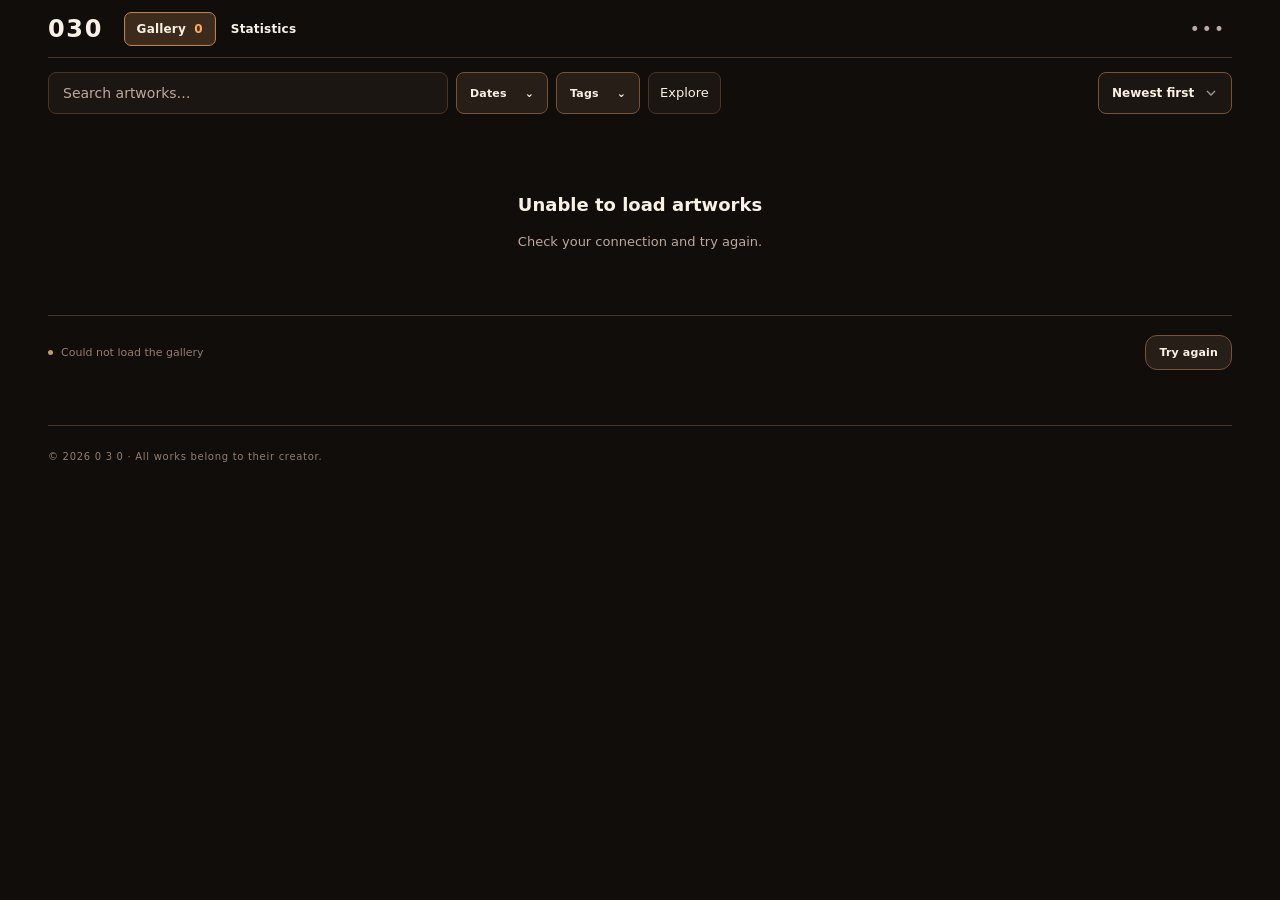
==== commit 23c4d93a: "v2.0" ====
--- a/index.html
+++ b/index.html
@@ -1,59 +1,80 @@
-<!doctype html>
-<html lang="en">
-<head>
-  <meta charset="utf-8">
-  <meta name="viewport" content="width=device-width, initial-scale=1">
-  <meta name="color-scheme" content="dark light">
-  <meta name="theme-color" content="#100d0a">
-  <meta name="description" content="0 3 0 — independent portfolio of digital illustrations and visual experiments.">
-  <meta property="og:title" content="0 3 0 — Portfolio">
-  <meta property="og:description" content="Independent visual archive.">
-  <title>0 3 0 — Portfolio V15</title>
-  <link rel="icon" href="data:image/svg+xml,%3Csvg xmlns='http://www.w3.org/2000/svg' viewBox='0 0 64 64'%3E%3Crect width='64' height='64' rx='14' fill='%2310110f'/%3E%3Ctext x='50%25' y='54%25' font-size='21' font-family='sans-serif' font-weight='bold' text-anchor='middle' dominant-baseline='middle' fill='%23eeece5'%3E030%3C/text%3E%3C/svg%3E">
-  <script src="./assets/js/browser.js"></script>
-  <link rel="stylesheet" href="./assets/css/styles.css">
-</head>
-<body data-theme="ember" data-gallery-size="small">
-<div class="sunset-environment" aria-hidden="true"><div class="sunset-night"></div><div class="sunset-daylight"><div class="sunset-sun"></div><div class="sunset-wisp sunset-wisp-a"></div><div class="sunset-wisp sunset-wisp-b"></div><div class="sunset-dust-cloud"><i class="sunset-particle-01"></i><i class="sunset-particle-02"></i><i class="sunset-particle-03"></i><i class="sunset-particle-04"></i><i class="sunset-particle-05"></i><i class="sunset-particle-06"></i><i class="sunset-particle-07"></i><i class="sunset-particle-08"></i><i class="sunset-particle-09"></i><i class="sunset-particle-10"></i><i class="sunset-particle-11"></i><i class="sunset-particle-12"></i><i class="sunset-particle-13"></i><i class="sunset-particle-14"></i><i class="sunset-particle-15"></i><i class="sunset-particle-16"></i><i class="sunset-particle-17"></i><i class="sunset-particle-18"></i><i class="sunset-particle-19"></i><i class="sunset-particle-20"></i><i class="sunset-particle-21"></i><i class="sunset-particle-22"></i><i class="sunset-particle-23"></i><i class="sunset-particle-24"></i><i class="sunset-particle-25"></i><i class="sunset-particle-26"></i><i class="sunset-particle-27"></i><i class="sunset-particle-28"></i><i class="sunset-particle-29"></i><i class="sunset-particle-30"></i><i class="sunset-particle-31"></i><i class="sunset-particle-32"></i><i class="sunset-particle-33"></i><i class="sunset-particle-34"></i><i class="sunset-particle-35"></i><i class="sunset-particle-36"></i><i class="sunset-particle-37"></i><i class="sunset-particle-38"></i><i class="sunset-particle-39"></i><i class="sunset-particle-40"></i></div></div><div id="night-stars" class="sunset-starfield"></div></div>
-  <div class="shell">
-    <header class="topbar" aria-label="Portfolio header" data-i18n-aria="headerAria"><a class="logo" href="#home" id="home-link" aria-label="Home" data-i18n-aria="home">0 3 0 <small data-i18n="visualArchive">Visual archive</small></a><nav class="site-tabs" aria-label="Portfolio sections" data-i18n-aria="sections"><button type="button" id="tab-gallery" class="site-tab" aria-pressed="true" data-i18n="gallery">Gallery</button><button type="button" id="tab-stats" class="site-tab" aria-pressed="false" data-i18n="statistics">Statistics</button></nav><select id="theme" class="theme-select" aria-label="Color theme" data-i18n-aria="themeLabel"><option value="ember" data-i18n="themeEmber">Ember</option><option value="light" data-i18n="themeLight">Light</option><option value="golden" data-i18n="themeGolden">Golden Hour</option></select><select id="language" class="language-select" aria-label="Interface language" data-i18n-aria="language"><option value="en">EN · English</option><option value="ja">日本語</option><option value="es">ES · Español</option><option value="fr">FR · Français</option><option value="zh-CN">简体中文</option><option value="uk">UA · Українська</option></select></header>
-    <main id="home">
-      <section class="intro" id="gallery-intro" aria-label="Introduction" data-i18n-aria="introduction">
-        <div><div class="eyebrow" data-i18n="eyebrowGallery">Digital illustration / Visual archive</div><h1><span data-i18n="hero1">Ideas turned</span><br><span data-i18n="hero2">into</span> <i data-i18n="hero3">images.</i></h1></div>
-        <div class="intro-side"><p data-i18n="intro">A place for digital drawings, illustrations and visual experiments. Nothing unnecessary — just art.</p></div>
-      </section>
-      <div class="rule" id="gallery-rule"></div>
-      <section id="work" aria-label="Artwork gallery" data-i18n-aria="galleryAria">
-        <div class="gallery-head"><div><div class="gallery-heading"><span data-i18n="selected">Selected works</span> <span id="count" class="count"></span></div><div class="gallery-sub" id="gallery-sub">Artworks, from newest to oldest</div></div><div class="gallery-actions"><select class="sort" id="sort" aria-label="Sort artworks" data-i18n-aria="sortAria"><option value="recent" data-i18n="newest">Newest first</option><option value="oldest" data-i18n="oldest">Oldest first</option></select><label class="size-picker"><span data-i18n="artworkSize">Artwork size</span><select id="gallery-size" class="size-select" aria-label="Artwork size" data-i18n-aria="artworkSize"><option value="normal" data-i18n="sizeNormal">Original</option><option value="compact" data-i18n="sizeCompact">Compact</option><option value="small" data-i18n="sizeSmall" selected>Smaller</option></select></label></div></div>
-        <div class="filter-row"><button type="button" id="toggle-dates" class="filter-button" aria-expanded="false" aria-controls="date-filters"><span data-i18n="filterDates">Filter by date</span><span id="dates-active" class="filter-active-dot" hidden></span> <span class="chevron" aria-hidden="true">⌄</span></button><div class="date-filters" id="date-filters" hidden><label class="filter-field"><span data-i18n="yearFilter">Year</span><select id="year-filter" class="date-input"><option value="all" data-i18n="allYears">All years</option></select></label><label class="filter-field"><span data-i18n="fromDate">From</span><input id="date-from" class="date-input" type="date"></label><label class="filter-field"><span data-i18n="toDate">To</span><input id="date-to" class="date-input" type="date"></label><button id="clear-dates" type="button" class="clear-dates" data-i18n="clearDates" hidden>Clear dates</button></div><button type="button" id="toggle-tags" class="filter-button" aria-expanded="false" aria-controls="tag-panel"><span data-i18n="filterTags">Filter by tags</span> <span class="chevron" aria-hidden="true">⌄</span></button><button id="clear-tag" type="button" class="clear-tag" hidden></button></div>
-        <div class="tag-panel" id="tag-panel" hidden><input class="tag-search" type="search" id="tag-search" aria-label="Search tags" data-i18n-aria="searchTags" placeholder="Find a tag…" data-i18n-placeholder="tagPlaceholder"><div class="tag-list" id="tag-list" role="group" aria-label="Tag filters" data-i18n-aria="tagFilters"></div></div>
-          <div id="gallery" class="masonry" aria-live="polite"></div>
-        <div id="empty" class="empty" hidden></div>
-        <div id="gallery-sentinel" class="gallery-sentinel" aria-hidden="true" hidden></div>
-        <div class="status" aria-live="polite"><span id="load-status" class="status-line loading">Loading artworks…</span><span id="updated"></span></div>
-      </section>
-      <section id="statistics" aria-label="Artwork statistics" data-i18n-aria="statsAria" hidden>
-        <div class="stats-intro"><div class="eyebrow" data-i18n="eyebrowStats">Art archive / Data overview</div><h1><span data-i18n="statHero1">Art in</span> <i data-i18n="statHero2">numbers.</i></h1><p data-i18n="statsIntro">An overview of creation dates and hashtags from your artworks.</p></div>
-        <div class="rule"></div>
-        <div class="stats-wrap">
-          <div class="stat-cards" id="stat-cards"></div>
-          <div class="stat-grid">
-            <section class="stat-panel"><div class="stat-panel-head"><div><h3 data-i18n="productivity">Monthly productivity</h3><div class="stat-help" id="months-hint"></div></div><select id="stats-year" class="stat-select" aria-label="Statistics year" data-i18n-aria="statsYear"></select></div><div id="months-bars" class="bars"></div></section>
-            <section class="stat-panel"><div class="stat-panel-head"><div><h3 data-i18n="topTags">Most used tags</h3><div class="stat-help" data-i18n="uniqueTagCount">Number of unique artworks with each tag</div></div></div><div class="bars" id="tags-bars"></div></section>
-            <section class="stat-panel"><div class="stat-panel-head"><div><h3 data-i18n="byYear">Artworks by year</h3><div class="stat-help" data-i18n="datedOnly">Only works with known creation dates</div></div></div><div class="bars" id="years-bars"></div></section>
-            <section class="stat-panel"><div class="stat-panel-head"><div><h3 data-i18n="aboutStats">About these statistics</h3></div></div><div class="stat-help" id="stats-explainer"></div></section>
-          </div>
-          <p class="stats-footnote" data-i18n="statsFootnote">Years and months use the artwork creation code (YYMMDD), not the publication date. Time and strokes are counted only when recorded, e.g. 1h 25m 9212s (s = strokes).</p>
-        </div>
-      </section>
-    </main>
-    <footer class="footer"><span>© <span id="year"></span> 0 3 0 · <span data-i18n="rights">All works belong to their creator.</span></span><span data-i18n="tagline">Made for the art, not the algorithm.</span></footer>
-  </div>
-  <button id="floating-first" class="floating-first" type="button" hidden><span aria-hidden="true">⇤</span> <span data-i18n="backToTop">Back to top</span></button>
-  <div id="viewer" class="viewer" role="dialog" aria-modal="true" aria-label="Artwork viewer" data-i18n-aria="viewerAria" aria-hidden="true">
-    <div class="viewer-art"><button type="button" class="viewer-arrow viewer-prev" id="prev" aria-label="Previous image" data-i18n-aria="prevImage">‹</button><div class="viewer-image-stage"><img id="viewer-img" class="viewer-slide is-active" alt=""><img id="viewer-img-next" class="viewer-slide" alt="" aria-hidden="true"></div><span id="viewer-loading" class="viewer-loading" aria-hidden="true"></span><button type="button" class="viewer-arrow viewer-next" id="next" aria-label="Next image" data-i18n-aria="nextImage">›</button><div id="viewer-step" class="viewer-step"></div></div>
-    <div class="viewer-side"><button class="viewer-close" type="button" id="close" aria-label="Close" data-i18n-aria="close">×</button><div class="marker" data-i18n="viewerMarker">Artwork / 0 3 0</div><h2 id="viewer-title"></h2><div class="desc" id="viewer-description"></div><div class="viewer-date" id="viewer-date"></div><div class="viewer-details" id="viewer-details" hidden></div><div class="viewer-tags" id="viewer-tags"></div><div class="viewer-bottom"><span data-i18n="viewerKeys">← → — another artwork or image</span><br><span data-i18n="viewerClose">Esc — close</span></div></div>
-  </div>
-<script src="./assets/js/app.js"></script>
-</body>
-</html>
+<!doctype html>
+<html lang="en">
+<head>
+  <meta charset="utf-8">
+  <meta http-equiv="Content-Security-Policy" content="default-src 'none'; script-src 'self' https://accounts.google.com/gsi/client; frame-src https://accounts.google.com/gsi/; style-src 'self' 'unsafe-inline' https://accounts.google.com/gsi/style; img-src 'self' data: blob: https://cdn.bsky.app https://accounts.google.com; connect-src 'self' https://zerothreezero.github.io https://public.api.bsky.app https://cdn.bsky.app https://accounts.google.com/gsi/ http://localhost:8787; base-uri 'none'; form-action 'none'">
+  <meta name="referrer" content="strict-origin-when-cross-origin">
+  <meta name="viewport" content="width=device-width, initial-scale=1">
+  <meta name="color-scheme" content="dark light">
+  <meta name="theme-color" content="#100d0a">
+  <meta name="description" content="0 3 0 — independent portfolio of digital illustrations and visual experiments.">
+  <meta property="og:title" content="0 3 0 — Portfolio">
+  <meta property="og:description" content="Independent visual archive.">
+  <title>0 3 0 — Portfolio</title>
+  <link rel="icon" href="data:image/svg+xml,%3Csvg xmlns='http://www.w3.org/2000/svg' viewBox='0 0 64 64'%3E%3Crect width='64' height='64' rx='14' fill='%2310110f'/%3E%3Ctext x='50%25' y='54%25' font-size='21' font-family='sans-serif' font-weight='bold' text-anchor='middle' dominant-baseline='middle' fill='%23eeece5'%3E030%3C/text%3E%3C/svg%3E">
+  <script src="./assets/js/browser.js"></script>
+  <link rel="stylesheet" href="./assets/css/styles.css">
+  <link rel="stylesheet" href="./assets/css/tools.css">
+</head>
+<body data-theme="ember" data-gallery-size="small">
+<div class="sunset-environment" aria-hidden="true"><div class="sunset-night"></div><div class="sunset-daylight"><div class="sunset-sun"></div><div class="sunset-wisp sunset-wisp-a"></div><div class="sunset-wisp sunset-wisp-b"></div><div class="sunset-dust-cloud"><i class="sunset-particle-01"></i><i class="sunset-particle-02"></i><i class="sunset-particle-03"></i><i class="sunset-particle-04"></i><i class="sunset-particle-05"></i><i class="sunset-particle-06"></i><i class="sunset-particle-07"></i><i class="sunset-particle-08"></i><i class="sunset-particle-09"></i><i class="sunset-particle-10"></i><i class="sunset-particle-11"></i><i class="sunset-particle-12"></i><i class="sunset-particle-13"></i><i class="sunset-particle-14"></i><i class="sunset-particle-15"></i><i class="sunset-particle-16"></i><i class="sunset-particle-17"></i><i class="sunset-particle-18"></i><i class="sunset-particle-19"></i><i class="sunset-particle-20"></i><i class="sunset-particle-21"></i><i class="sunset-particle-22"></i><i class="sunset-particle-23"></i><i class="sunset-particle-24"></i><i class="sunset-particle-25"></i><i class="sunset-particle-26"></i><i class="sunset-particle-27"></i><i class="sunset-particle-28"></i><i class="sunset-particle-29"></i><i class="sunset-particle-30"></i><i class="sunset-particle-31"></i><i class="sunset-particle-32"></i><i class="sunset-particle-33"></i><i class="sunset-particle-34"></i><i class="sunset-particle-35"></i><i class="sunset-particle-36"></i><i class="sunset-particle-37"></i><i class="sunset-particle-38"></i><i class="sunset-particle-39"></i><i class="sunset-particle-40"></i></div></div><div id="night-stars" class="sunset-starfield"></div></div>
+  <div class="shell">
+    <header class="topbar">
+      <a class="logo" href="#home" id="home-link" aria-label="Home" data-i18n-aria="home">0 3 0</a>
+      <nav class="site-tabs" aria-label="Portfolio sections" data-i18n-aria="sections">
+        <button type="button" id="tab-gallery" class="site-tab" aria-pressed="true"><span data-i18n="gallery">Gallery</span> <span id="count" class="count"></span></button>
+        <button type="button" id="tab-stats" class="site-tab" aria-pressed="false" data-i18n="statistics">Statistics</button>
+      </nav>
+      <details class="preferences" id="preferences">
+        <summary aria-label="Menu" data-i18n-aria="menu"><span class="menu-dots" aria-hidden="true">•••</span></summary>
+        <div class="preferences-panel">
+          <div id="account-menu" class="tool-group"></div>
+          <label><span data-i18n="artworkSize">Artwork size</span><select id="gallery-size" class="size-select" aria-label="Artwork size" data-i18n-aria="artworkSize"><option value="normal" data-i18n="sizeNormal">Original</option><option value="compact" data-i18n="sizeCompact">Compact</option><option value="small" data-i18n="sizeSmall" selected>Smaller</option></select></label>
+          <label><span data-i18n="themeLabel">Color theme</span><select id="theme" class="theme-select" aria-label="Color theme" data-i18n-aria="themeLabel"><option value="ember" data-i18n="themeEmber">Ember</option><option value="light" data-i18n="themeLight">Light</option><option value="golden" data-i18n="themeGolden">Golden Hour</option></select></label>
+          <label><span data-i18n="language">Interface language</span><select id="language" class="language-select" aria-label="Interface language" data-i18n-aria="language"><option value="en">EN · English</option><option value="ja">日本語</option><option value="es">ES · Español</option><option value="fr">FR · Français</option><option value="zh-CN">简体中文</option><option value="uk">UA · Українська</option></select></label>
+        </div>
+      </details>
+    </header>
+    <main id="home">
+      <section id="work" aria-label="Artwork gallery" data-i18n-aria="galleryAria">
+        <div class="archive-toolbar">
+          <input type="search" id="art-search" class="art-search" aria-label="Search artworks" placeholder="Search artworks…" data-i18n-aria="searchWorks" data-i18n-placeholder="searchWorks">
+          <button type="button" id="toggle-dates" class="filter-button" aria-expanded="false" aria-controls="date-filters"><span data-i18n="dates">Dates</span><span id="dates-active" class="filter-active-dot" hidden></span> <span class="chevron" aria-hidden="true">⌄</span></button>
+          <button type="button" id="toggle-tags" class="filter-button" aria-expanded="false" aria-controls="tag-panel"><span data-i18n="tags">Tags</span> <span class="chevron" aria-hidden="true">⌄</span></button>
+          <select class="sort" id="sort" aria-label="Sort artworks" data-i18n-aria="sortAria"><option value="recent" data-i18n="newest">Newest first</option><option value="oldest" data-i18n="oldest">Oldest first</option></select>
+        </div>
+        <button id="clear-tag" type="button" class="clear-tag" hidden></button>
+        <div class="date-filters" id="date-filters" hidden><label class="filter-field"><span data-i18n="yearFilter">Year</span><select id="year-filter" class="date-input"><option value="all" data-i18n="allYears">All years</option></select></label><label class="filter-field"><span data-i18n="fromDate">From</span><input id="date-from" class="date-input" type="date"></label><label class="filter-field"><span data-i18n="toDate">To</span><input id="date-to" class="date-input" type="date"></label><button id="clear-dates" type="button" class="clear-dates" data-i18n="clearDates" hidden>Clear dates</button></div>
+        <div class="tag-panel" id="tag-panel" hidden><input class="tag-search" type="search" id="tag-search" aria-label="Search tags" data-i18n-aria="searchTags" placeholder="Find a tag…" data-i18n-placeholder="tagPlaceholder"><div class="tag-list" id="tag-list" role="group" aria-label="Tag filters" data-i18n-aria="tagFilters"></div></div>
+        <div id="gallery" class="masonry"></div>
+        <div id="empty" class="empty" hidden></div>
+        <div id="gallery-sentinel" class="gallery-sentinel" aria-hidden="true" hidden></div>
+        <div class="status" aria-live="polite"><span id="load-status" class="status-line loading">Loading artworks…</span><span id="updated"></span><button type="button" class="filter-button" id="retry-feed" data-i18n="retry" hidden>Retry</button></div>
+      </section>
+      <section id="statistics" aria-label="Artwork statistics" data-i18n-aria="statsAria" hidden>
+        <div class="stats-wrap">
+          <div class="stat-cards" id="stat-cards"></div>
+          <div class="stat-grid">
+            <section class="stat-panel"><div class="stat-panel-head"><div><h3 data-i18n="productivity">Monthly productivity</h3><div class="stat-help" id="months-hint"></div></div><select id="stats-year" class="stat-select" aria-label="Statistics year" data-i18n-aria="statsYear"></select></div><div id="months-bars" class="bars"></div></section>
+            <section class="stat-panel"><div class="stat-panel-head"><div><h3 data-i18n="topTags">Most used tags</h3><div class="stat-help" data-i18n="uniqueTagCount">Number of unique artworks with each tag</div></div></div><div class="bars" id="tags-bars"></div></section>
+            <section class="stat-panel"><div class="stat-panel-head"><div><h3 data-i18n="byYear">Artworks by year</h3><div class="stat-help" data-i18n="datedOnly">Only works with known creation dates</div></div></div><div class="bars" id="years-bars"></div></section>
+            <section class="stat-panel"><div class="stat-panel-head"><div><h3 data-i18n="aboutStats">About these statistics</h3></div></div><div class="stat-help" id="stats-explainer"></div></section>
+          </div>
+          <p class="stats-footnote" data-i18n="statsFootnote">Years and months use the artwork creation code (YYMMDD), not the publication date. Time and strokes are counted only when recorded, e.g. 1h 25m 9212s (s = strokes).</p>
+        </div>
+      </section>
+    </main>
+    <footer class="footer"><span>© <span id="year"></span> 0 3 0 · <span data-i18n="rights">All works belong to their creator.</span></span></footer>
+  </div>
+  <button id="floating-first" class="floating-first" type="button" hidden><span aria-hidden="true">⇤</span> <span data-i18n="backToTop">Back to top</span></button>
+  <dialog id="viewer" class="viewer" aria-label="Artwork viewer" data-i18n-aria="viewerAria">
+    <div class="viewer-art"><button type="button" class="viewer-arrow viewer-prev" id="prev" aria-label="Previous image" data-i18n-aria="prevImage">‹</button><div class="viewer-image-stage"><img id="viewer-img" class="viewer-slide is-active" alt=""><img id="viewer-img-next" class="viewer-slide" alt="" aria-hidden="true"></div><span id="viewer-loading" class="viewer-loading" aria-hidden="true"></span><button type="button" class="viewer-arrow viewer-next" id="next" aria-label="Next image" data-i18n-aria="nextImage">›</button><div id="viewer-step" class="viewer-step"></div><div id="viewer-error" class="viewer-error" role="status" hidden></div></div>
+    <div class="viewer-side"><button class="viewer-close" type="button" id="close" aria-label="Close" data-i18n-aria="close">×</button><h2 id="viewer-title"></h2><div id="series" class="series" role="group" data-i18n-aria="images" aria-label="Images" hidden></div><div class="desc" id="viewer-description"></div><div class="viewer-date" id="viewer-date"></div><div class="viewer-details" id="viewer-details" hidden></div><div class="viewer-tags" id="viewer-tags"></div><div class="viewer-bottom"><span data-i18n="viewerKeys">← → — another artwork or image</span><br><span data-i18n="viewerClose">Esc — close</span></div></div>
+  </dialog>
+<script src="./assets/js/admin-config.js"></script>
+<script src="./assets/js/archive.js"></script>
+<script src="./assets/js/explore.js"></script>
+<script src="./assets/js/editor.js"></script>
+<script src="./assets/js/app.js"></script>
+</body>
+</html>
--- a/assets/css/styles.css
+++ b/assets/css/styles.css
@@ -1,642 +1,718 @@
-
-    :root{color-scheme:dark;--bg:#10110f;--surface:#181a17;--surface2:#22241f;--fg:#eeece5;--muted:#999c94;--faint:#73776f;--accent:#d2d6aa;--border:#34372f;--radius:7px}
-    *{box-sizing:border-box}html{scroll-behavior:smooth}body{margin:0;background:var(--bg);color:var(--fg);font-family:Inter,"Segoe UI",system-ui,-apple-system,sans-serif;-webkit-font-smoothing:antialiased}button,input,select{font:inherit}button{cursor:pointer}button:focus-visible,select:focus-visible,a:focus-visible{outline:2px solid var(--accent);outline-offset:3px}a{color:inherit;text-decoration:none}[hidden]{display:none!important}
-    .shell{width:min(1560px,calc(100% - 96px));margin:auto}
-    .topbar{height:86px;display:flex;justify-content:space-between;align-items:center;border-bottom:1px solid var(--border)}
-    .logo{font-size:24px;font-weight:750;letter-spacing:-.14em;white-space:nowrap}.logo small{font-size:10px;letter-spacing:.19em;color:var(--muted);margin-left:20px;font-weight:600;text-transform:uppercase}.topnote{font-size:11px;letter-spacing:.15em;text-transform:uppercase;color:var(--muted)}
-    .intro{display:grid;grid-template-columns:1.3fr .7fr;gap:40px;padding:83px 0 78px;align-items:end}.eyebrow{font-size:11px;color:var(--accent);text-transform:uppercase;letter-spacing:.22em;font-weight:700;display:flex;align-items:center;gap:12px}.eyebrow::before{content:"";display:inline-block;width:23px;height:1px;background:var(--accent)}h1{font-weight:520;letter-spacing:-.065em;font-size:clamp(55px,7.2vw,117px);line-height:1.02;margin:21px 0 0}h1 i{font-family:Georgia,serif;font-weight:normal;color:var(--accent)}.intro-side{padding:0 0 8px max(0px,4vw)}.intro-side p{max-width:360px;color:#bdc0b6;line-height:1.85;font-size:15px;margin:0}.rule{height:1px;background:var(--border)}
-    .gallery-head{display:flex;justify-content:space-between;align-items:flex-end;gap:28px;padding:39px 0 22px}.gallery-heading{font-size:15px;font-weight:650;margin-bottom:9px}.gallery-sub{color:var(--muted);font-size:12px;line-height:1.6}.count{color:var(--accent)}.sort{appearance:none;background:var(--surface);border:1px solid var(--border);border-radius:4px;color:var(--fg);padding:12px 36px 12px 13px;font-size:12px;min-width:176px;background-image:url("data:image/svg+xml,%3Csvg xmlns='http://www.w3.org/2000/svg' width='16' height='16' viewBox='0 0 24 24' fill='none' stroke='%23999c94' stroke-width='2'%3E%3Cpath d='m6 9 6 6 6-6'/%3E%3C/svg%3E");background-position:right 12px center;background-repeat:no-repeat}
-    .tag-bar{display:flex;align-items:flex-start;gap:15px;margin-bottom:27px;padding:0 0 8px}.tag-label{flex:none;padding-top:11px;text-transform:uppercase;font-size:10px;font-weight:650;letter-spacing:.16em;color:var(--faint)}.tag-list{display:flex;flex-wrap:wrap;gap:7px}.tag-chip{display:inline-flex;align-items:center;gap:8px;color:var(--muted);border:1px solid var(--border);border-radius:3px;background:transparent;padding:9px 12px;font-size:11px;transition:background .15s,border-color .15s,color .15s}.tag-chip:hover{color:var(--fg);border-color:#777c69}.tag-chip[aria-pressed="true"]{color:var(--bg);border-color:var(--accent);background:var(--accent)}.tag-chip .chip-count{opacity:.65;font-variant-numeric:tabular-nums;font-size:10px}
-    .masonry{column-count:4;column-gap:16px;min-height:160px}.work{display:inline-block;width:100%;margin-bottom:24px;break-inside:avoid;vertical-align:top}.art-button{display:block;width:100%;border:0;padding:0;background:var(--surface2);position:relative;overflow:hidden;border-radius:var(--radius);text-align:left}.art-button img{display:block;width:100%;height:auto;max-height:720px;object-fit:cover;transition:transform .45s ease,filter .45s ease}.art-button:hover img{transform:scale(1.025);filter:brightness(.73)}.art-button .view{position:absolute;inset:auto 12px 12px auto;display:flex;align-items:center;gap:9px;background:rgba(18,19,16,.86);border:1px solid #77786d55;padding:10px 12px;border-radius:3px;font-size:11px;opacity:0;transform:translateY(5px);transition:all .2s}.art-button:hover .view,.art-button:focus-visible .view{opacity:1;transform:translateY(0)}.image-count{position:absolute;left:10px;bottom:10px;padding:6px 8px;background:rgba(18,19,16,.88);border:1px solid #77786d55;border-radius:3px;font-size:10px;letter-spacing:.05em}
-    .art-meta{padding:11px 2px 0}.art-name{font-size:12px;line-height:1.5;color:#e0e0d8;font-weight:600;overflow-wrap:anywhere}.art-date{font-size:11px;color:var(--faint);padding-top:4px}.art-tags{display:flex;gap:6px;flex-wrap:wrap;margin-top:9px}.art-tag{background:transparent;border:0;color:var(--muted);font-size:10px;padding:2px 3px;text-align:left}.art-tag:hover{color:var(--accent)}
-    .empty{border:1px dashed var(--border);background:var(--surface);padding:60px 26px;text-align:center;border-radius:6px;color:var(--muted);font-size:13px;line-height:1.9}.empty h3{font-size:18px;font-weight:550;color:var(--fg);margin:0 0 8px}.empty button{margin-top:20px;background:var(--surface2);border:1px solid var(--border);color:var(--fg);padding:11px 17px;border-radius:3px}.empty button:hover{border-color:var(--accent)}
-    .status{display:flex;justify-content:space-between;gap:16px;align-items:center;flex-wrap:wrap;border-top:1px solid var(--border);padding:19px 0 55px;font-size:11px;color:var(--faint)}.status-line{display:inline-flex;align-items:center;gap:8px}.status-line::before{content:"";width:5px;height:5px;background:#8a9d76;border-radius:50%}.status-line.loading::before{background:var(--accent)}.status-line.warn::before{background:#c19b6a}.footer{padding:25px 0 40px;border-top:1px solid var(--border);font-size:10px;letter-spacing:.07em;color:var(--faint);display:flex;justify-content:space-between;gap:15px}
-    .viewer{position:fixed;inset:0;z-index:50;background:rgba(6,7,6,.96);display:none;grid-template-columns:minmax(0,1fr) min(360px,32vw);overflow:auto}.viewer.open{display:grid}.viewer-art{position:relative;display:flex;align-items:center;justify-content:center;padding:56px 70px 80px;min-height:100vh}.viewer-art img{max-width:100%;max-height:calc(100vh - 150px);width:auto;height:auto;object-fit:contain;box-shadow:0 35px 90px #0005}.viewer-side{border-left:1px solid var(--border);padding:92px 32px 35px;position:relative;display:flex;flex-direction:column}.viewer-side .marker{font-size:11px;color:var(--accent);letter-spacing:.2em;text-transform:uppercase}.viewer-side h2{font-size:clamp(24px,3vw,40px);line-height:1.25;letter-spacing:-.045em;font-weight:550;margin:23px 0 15px;overflow-wrap:anywhere}.viewer-side .desc{white-space:pre-line;font-size:13px;color:var(--muted);line-height:1.85;max-width:360px}.viewer-date{font-size:12px;color:var(--faint);margin-top:22px}.viewer-tags{display:flex;flex-wrap:wrap;gap:8px;margin-top:25px}.viewer-tag{background:var(--surface2);border:1px solid var(--border);border-radius:3px;color:var(--fg);padding:9px 11px;font-size:11px}.viewer-tag:hover{border-color:var(--accent)}.viewer-close{position:absolute;z-index:3;right:25px;top:28px;border:1px solid var(--border);border-radius:4px;background:var(--surface);color:var(--fg);width:38px;height:38px;font-size:23px}.viewer-arrow{position:absolute;top:48%;border:1px solid var(--border);background:var(--surface);color:var(--fg);width:38px;height:40px;border-radius:3px;font-size:19px}.viewer-prev{left:17px}.viewer-next{right:17px}.viewer-bottom{margin-top:auto;padding-top:50px;color:var(--faint);font-size:11px;line-height:1.9}.viewer-step{position:absolute;bottom:25px;left:50%;transform:translateX(-50%);font-size:11px;color:var(--muted)}body.modal-open{overflow:hidden}
-    @media(max-width:1250px){.masonry{column-count:3}.shell{width:min(100% - 64px,1560px)}}
-    @media(max-width:850px){.topbar{height:72px}.intro{grid-template-columns:1fr;gap:24px;padding:56px 0}.intro-side{padding:0}.intro-side p{max-width:640px}.gallery-head{align-items:flex-start;flex-direction:column}.masonry{column-count:2}.viewer{grid-template-columns:1fr}.viewer-art{min-height:55vh;padding:60px 55px 45px}.viewer-art img{max-height:55vh}.viewer-side{min-height:unset;border-left:0;border-top:1px solid var(--border);padding:25px 28px 45px}.viewer-side .viewer-close{position:fixed;top:16px;right:17px}.viewer-bottom{display:none}}
-    @media(max-width:520px){.shell{width:calc(100% - 34px)}.logo small{display:none}.intro{padding:55px 0 49px}.intro h1{font-size:clamp(50px,13vw,77px)}.intro-side p{font-size:13px}.gallery-head{padding:26px 0 19px}.tag-bar{display:block}.tag-label{padding:0 0 12px}.tag-chip{padding:8px 10px;font-size:10px}.masonry{column-gap:10px}.work{margin-bottom:20px}.art-name{font-size:11px}.art-meta{padding:9px 1px 0}.art-button .view{display:none}.footer{flex-direction:column}.viewer-art{padding:65px 43px 28px;min-height:45vh}.viewer-art img{max-height:50vh}.viewer-arrow{width:29px;height:36px}.viewer-prev{left:6px}.viewer-next{right:6px}}
-    @media(prefers-reduced-motion:reduce){html{scroll-behavior:auto}.art-button img,.art-button .view{transition:none}}
-
-    /* Stable grid: fixed-size image frames prevent layout shifts on scroll. */
-    .topbar{gap:20px}.site-tabs{display:flex;gap:5px;align-items:center;margin-left:auto}.site-tab{background:transparent;border:1px solid transparent;border-radius:3px;color:var(--muted);font-size:12px;font-weight:600;padding:11px 15px;transition:color .15s,background .15s}.site-tab:hover{color:var(--fg)}.site-tab[aria-pressed="true"]{border-color:var(--border);background:var(--surface);color:var(--fg)}
-    .masonry{display:grid;column-count:unset;grid-template-columns:repeat(4,minmax(0,1fr));gap:26px 16px;align-items:start;min-height:unset}.work{margin:0;display:block;width:auto;min-width:0;break-inside:auto}.art-button{width:100%;aspect-ratio:4 / 5;display:flex;align-items:center;justify-content:center;border:1px solid #282b25;background:#1b1d19}.art-button img{width:100%;height:100%;max-height:none;object-fit:contain;position:relative}.art-button:hover img{transform:none;filter:brightness(.8)}.art-meta{min-height:57px}.art-name{display:-webkit-box;-webkit-line-clamp:2;-webkit-box-orient:vertical;overflow:hidden;min-height:18px}.art-date{min-height:17px}.image-unavailable{color:var(--faint);font-size:11px;text-align:center;padding:22px;line-height:1.6}
-    .filter-row{display:flex;align-items:center;flex-wrap:wrap;gap:12px;padding:0 0 23px}.filter-button,.clear-tag{border:1px solid var(--border);background:var(--surface);border-radius:4px;color:var(--fg);padding:10px 13px;font-size:11px}.filter-button:hover,.clear-tag:hover{border-color:#777c69}.filter-button .chevron{display:inline-block;margin-left:14px;transition:transform .2s}.filter-button[aria-expanded="true"] .chevron{transform:rotate(180deg)}.clear-tag{background:transparent;color:var(--accent)}.tag-panel{border:1px solid var(--border);border-radius:5px;background:#171915;margin:0 0 24px;padding:14px}.tag-search{display:block;width:100%;background:var(--bg);border:1px solid var(--border);border-radius:3px;color:var(--fg);padding:10px 12px;font-size:12px;margin-bottom:12px}.tag-panel .tag-list{max-height:190px;overflow-y:auto;align-content:flex-start;padding-right:6px}.tag-chip{padding:8px 11px}
-    .pagination{display:flex;align-items:center;justify-content:center;flex-wrap:wrap;gap:11px;padding:44px 0 32px}.page-button{padding:10px 15px;border:1px solid var(--border);border-radius:4px;background:var(--surface);color:var(--fg);font-size:12px}.page-button:hover:not(:disabled){border-color:var(--accent)}.page-button:disabled{opacity:.32;cursor:default}.page-label{font-size:11px;color:var(--muted);font-variant-numeric:tabular-nums;min-width:95px;text-align:center}
-    .stats-intro{padding:78px 0 54px}.stats-intro h1{font-size:clamp(49px,6.4vw,94px)}.stats-intro p{color:var(--muted);font-size:13px;margin:22px 0 0;line-height:1.75}.stats-wrap{padding:38px 0 65px}.stat-cards{display:grid;grid-template-columns:repeat(4,minmax(0,1fr));gap:12px}.stat-card{background:var(--surface);border:1px solid var(--border);border-radius:6px;padding:24px 21px;min-width:0}.stat-label{font-size:11px;color:var(--muted);line-height:1.5}.stat-value{font-size:clamp(23px,2.3vw,38px);line-height:1.12;letter-spacing:-.045em;color:var(--fg);padding:22px 0 8px;font-weight:570;overflow-wrap:anywhere}.stat-note{font-size:11px;color:var(--faint);line-height:1.6}.stat-grid{display:grid;grid-template-columns:minmax(0,1.25fr) minmax(0,1fr);gap:18px;margin-top:18px}.stat-panel{border:1px solid var(--border);border-radius:6px;background:var(--surface);padding:25px 24px;min-width:0}.stat-panel-head{display:flex;align-items:center;justify-content:space-between;gap:18px;flex-wrap:wrap;margin-bottom:25px}.stat-panel h3{font-weight:550;font-size:15px;margin:0}.stat-help{font-size:11px;color:var(--faint);line-height:1.7;margin-top:8px}.stat-select{background:var(--surface2);border:1px solid var(--border);padding:9px;border-radius:3px;color:var(--fg);font-size:11px}.bars{display:grid;gap:14px}.bar-row{display:grid;gap:7px}.bar-line{display:flex;justify-content:space-between;gap:12px;font-size:12px;color:var(--muted)}.bar-count{font-variant-numeric:tabular-nums;color:var(--fg)}.bar-track{width:100%;height:7px;background:#30332c;border-radius:8px;overflow:hidden}.bar-fill{height:100%;border-radius:8px;background:var(--accent);min-width:0}.stats-empty{border:1px dashed var(--border);padding:25px;color:var(--muted);font-size:12px;line-height:1.8}.stats-footnote{font-size:11px;line-height:1.9;color:var(--faint);padding-top:24px}
-    @media(max-width:1250px){.masonry{grid-template-columns:repeat(3,minmax(0,1fr))}.stat-cards{grid-template-columns:repeat(2,minmax(0,1fr))}}
-    @media(max-width:850px){.masonry{grid-template-columns:repeat(2,minmax(0,1fr))}.stat-grid{grid-template-columns:1fr}.stats-intro{padding:52px 0 38px}.site-tab{padding:10px 12px}}
-    @media(max-width:520px){.topnote{display:none}.masonry{gap:20px 10px}.site-tabs{gap:0}.site-tab{font-size:11px;padding:10px 9px}.stat-cards{gap:9px}.stat-card{padding:18px 15px}.stat-value{font-size:25px}.stat-panel{padding:19px 16px}.stats-intro h1{font-size:54px}.pagination{gap:7px}.page-button{padding:9px 11px}.art-button .image-count{font-size:9px}}
-    /* v4: software labels and recorded work metrics are compact card metadata. */
-    .art-attributes{display:flex;flex-wrap:wrap;gap:6px;margin-top:9px;align-items:center}
-    .software-badge{display:inline-flex;align-items:center;border:1px solid #6d73534d;border-radius:3px;padding:5px 8px;background:#272c20;color:#d5dcb9;font-size:10px;font-weight:650;line-height:1.3}
-    .work-info{font-size:10px;color:var(--muted);line-height:1.5;overflow-wrap:anywhere}
-    .viewer-details{display:flex;flex-wrap:wrap;gap:7px 12px;align-items:center;margin-top:16px}
-    .viewer-details .software-badge{padding:7px 10px;font-size:11px}
-    .viewer-details .work-info{font-size:12px}
-    .viewer-details[hidden]{display:none}
-    @media(min-width:851px){.stat-cards{grid-template-columns:repeat(4,minmax(0,1fr))}}
-
-    /* v5: variable-size, borderless free-flowing artwork columns */
-    .topbar{gap:16px}.site-tabs{flex-shrink:0}.language-select{appearance:none;border:1px solid var(--border);color:var(--fg);background:var(--surface);padding:10px 25px 10px 12px;border-radius:4px;font-size:11px;cursor:pointer;max-width:138px}
-    .masonry{display:grid;grid-template-columns:repeat(var(--columns,4),minmax(0,1fr));gap:clamp(12px,1.6vw,26px);align-items:start;min-height:0}
-    .gallery-column{display:flex;flex-direction:column;gap:clamp(22px,2.3vw,39px);min-width:0}
-    .work{margin:0;min-width:0;width:100%;perspective:1200px;contain:layout style}
-    .art-button{--float-x:0px;--float-y:0px;--float-rx:0deg;--float-ry:0deg;display:block;position:relative;width:100%;height:auto;aspect-ratio:var(--ratio,4 / 5);background:transparent!important;border:0!important;outline-offset:4px;border-radius:0;box-shadow:none!important;overflow:hidden;isolation:isolate;transform:translate3d(var(--float-x),var(--float-y),0) rotateX(var(--float-rx)) rotateY(var(--float-ry));transition:transform .29s cubic-bezier(.2,.75,.3,1),filter .24s ease;transform-style:preserve-3d;will-change:transform}
-    .art-button img{position:absolute;inset:0;display:block;width:100%;height:100%;max-height:none;object-fit:cover;transition:filter .28s ease,transform .42s ease;transform:none}
-    .art-button:hover img,.art-button:focus-visible img{filter:brightness(.81);transform:scale(1.012)}
-    .art-button::after{content:"";position:absolute;inset:0;z-index:1;pointer-events:none;background:linear-gradient(0deg,rgba(6,7,6,.9) 0%,rgba(6,7,6,.65) 34%,rgba(6,7,6,0) 78%);opacity:0;transition:opacity .25s ease}
-    .art-button:is(:hover,:focus-visible)::after{opacity:1}
-    .art-overlay{position:absolute;z-index:3;bottom:0;left:0;right:0;padding:clamp(14px,1.6vw,24px);display:flex;flex-direction:column;gap:8px;max-height:92%;overflow:hidden;color:#fff;opacity:0;transform:translateY(8px);transition:opacity .25s ease,transform .3s ease;pointer-events:none;text-shadow:0 1px 7px #0009}
-    .art-button:is(:hover,:focus-visible) .art-overlay{opacity:1;transform:translateY(0)}
-    .overlay-title{font-size:clamp(12px,1.18vw,17px);font-weight:650;letter-spacing:-.02em;line-height:1.35;overflow-wrap:anywhere;display:-webkit-box;-webkit-line-clamp:2;-webkit-box-orient:vertical;overflow:hidden}
-    .overlay-date,.overlay-metrics,.overlay-description{font-size:11px;line-height:1.48;color:#e7e8e0}
-    .overlay-description{color:#ddd;display:-webkit-box;-webkit-line-clamp:2;-webkit-box-orient:vertical;overflow:hidden;white-space:pre-line}
-    .overlay-tags{display:flex;gap:5px;flex-wrap:wrap;max-height:36px;overflow:hidden}
-    .overlay-tag{font-size:10px;line-height:1.4;color:#f2f2e9;border:1px solid #ffffff4a;background:#0003;padding:3px 6px;border-radius:2px}
-    .software-stack{display:flex;position:absolute;z-index:4;top:10px;right:10px;flex-direction:column;align-items:flex-end;gap:4px;pointer-events:none;max-width:80%}
-    .software-stack .software-badge{display:block;background:#141712b8;color:#f2f4e5;border:1px solid #ffffff22;border-radius:2px;padding:4px 6px;font-size:9px;font-weight:600;letter-spacing:.01em;max-width:100%;overflow:hidden;white-space:nowrap;text-overflow:ellipsis;box-shadow:0 2px 12px #0002;backdrop-filter:blur(5px)}
-    .art-meta{display:none!important}.art-button .view,.art-button .image-count{display:none!important}
-    .overlay-count{font-size:10px;color:#dfe2d7;letter-spacing:.04em}
-    .floating-first{position:fixed;right:24px;bottom:25px;z-index:20;border:1px solid #d2d6aa4a;border-radius:4px;padding:11px 16px;background:#181b16ee;color:var(--fg);box-shadow:0 10px 28px #0005;font-size:12px;backdrop-filter:blur(10px)}.floating-first:hover{background:#30342b}
-    .page-first{color:var(--accent)}.empty{border:0;border-radius:0;background:transparent}
-    @media(max-width:850px){.logo small{display:none}.language-select{max-width:124px}}
-    @media(max-width:600px){.topbar{gap:6px}.logo{font-size:20px}.site-tabs{margin-left:auto}.site-tab{padding:8px}.language-select{font-size:10px;padding:8px;max-width:91px}.masonry{gap:0}.gallery-column{gap:27px}.art-overlay{padding:18px}.overlay-title{font-size:16px}.overlay-description{font-size:12px}.software-stack .software-badge{font-size:9px}.floating-first{right:15px;bottom:16px}}
-    @media(hover:none){.art-button:hover img{filter:none;transform:none}.art-button:hover::after{opacity:0}.art-button:hover .art-overlay{opacity:0;transform:translateY(8px)}.art-button:focus-visible::after,.art-button:focus-visible .art-overlay{opacity:1;transform:translateY(0)}}
-    @media(prefers-reduced-motion:reduce){.art-button,.art-button img,.art-button::after,.art-overlay{transition:none!important;transform:none!important}html{scroll-behavior:auto}}
-
-/* v6: soft, image-derived edge fill under a gently overscanned artwork. */
-.art-button{--float-scale:1;transform:translate3d(var(--float-x),var(--float-y),0) rotateX(var(--float-rx)) rotateY(var(--float-ry)) scale(var(--float-scale));backface-visibility:hidden}
-.art-button img.art-backdrop{z-index:0;inset:-10%;width:120%;height:120%;object-fit:cover;filter:blur(15px) brightness(.7);transform:scale(1.07);opacity:.96;pointer-events:none;transition:none}
-.art-button img.art-main{z-index:1;object-fit:cover;transform:scale(1.032);backface-visibility:hidden;will-change:transform;transition:filter .28s ease,transform .36s ease}
-.art-button:is(:hover,:focus-visible) img.art-main{filter:brightness(.81);transform:scale(1.047)}
-@media(hover:none){.art-button:hover img.art-main{filter:none;transform:scale(1.032)}}
-@media(prefers-reduced-motion:reduce){.art-button img.art-backdrop{transform:scale(1.07)!important}.art-button img.art-main{transform:scale(1.032)!important}}
-  
-
-/* V7 — soft gallery motion, curved edges and local adaptive caption glass. */
-.art-button{border-radius:12px}
-.art-button::after{display:none!important} /* Never dim the entire artwork on hover. */
-.art-button img.art-main{transition:filter .55s cubic-bezier(.2,.75,.3,1),transform .36s ease}
-.art-button:is(:hover,:focus-visible) img.art-main{filter:none;transform:scale(1.047)}
-.art-overlay{inset:auto 12px 12px 12px;padding:0;max-height:calc(100% - 24px);overflow:visible;text-shadow:none}
-.overlay-glass{display:flex;flex-direction:column;gap:7px;width:fit-content;max-width:100%;max-height:100%;overflow:hidden;
-  padding:12px 14px;border-radius:10px;background:rgba(13,17,17,.48);
-  -webkit-backdrop-filter:blur(14px) brightness(.76) saturate(1.15);backdrop-filter:blur(14px) brightness(.76) saturate(1.15);
-  box-shadow:0 5px 18px rgba(0,0,0,.14);color:#fff;text-shadow:0 1px 2px rgba(0,0,0,.45)}
-.overlay-glass .overlay-title,.overlay-glass .overlay-date,.overlay-glass .overlay-metrics,
-.overlay-glass .overlay-description,.overlay-glass .overlay-count{color:#f5f6f2}
-.overlay-glass .overlay-tag{background:rgba(255,255,255,.13);border:0;border-radius:4px;color:#fff}
-.nsfw-indicator{position:absolute;z-index:5;top:10px;left:10px;display:inline-flex;align-items:center;
-  color:#ff757b;background:rgba(32,10,14,.85);border-radius:5px;padding:5px 8px;font-size:10px;
-  font-weight:750;letter-spacing:.09em;line-height:1.25;pointer-events:none;box-shadow:0 3px 12px #0004}
-.art-button.is-nsfw img.art-main{filter:blur(8px) saturate(.83);transform:scale(1.075)}
-.art-button.is-nsfw:is(:hover,:focus-visible) img.art-main,
-.art-button.is-nsfw.nsfw-revealed img.art-main{filter:none;transform:scale(1.047)}
-@media(hover:none){
-  .art-button.is-nsfw:hover img.art-main{filter:blur(8px) saturate(.83);transform:scale(1.075)}
-  .art-button.is-nsfw.nsfw-revealed img.art-main,
-  .art-button.is-nsfw:focus-visible img.art-main{filter:none;transform:scale(1.047)}
-}
-@media(max-width:600px){.art-overlay{inset:auto 10px 10px 10px;max-height:calc(100% - 20px)}
-  .overlay-glass{padding:10px 12px;border-radius:9px}}
-@media(prefers-reduced-motion:reduce){
-  .art-button img.art-main{transition:none!important}
-  .art-button.is-nsfw img.art-main{transform:scale(1.075)!important}
-}
-
-
-/* V8 — steady captions, artwork proximity zoom, subtle neighbour spacing. */
-.work{position:relative;z-index:0}
-.work.is-focal,.work:focus-within{z-index:5}
-.art-button{
-  --zoom:1;--push-x:0px;--push-y:0px;
-  transform:translate3d(var(--push-x),var(--push-y),0) scale(var(--zoom));
-  transform-origin:center center;
-  transition:transform .37s cubic-bezier(.2,.72,.21,1);
-  transform-style:flat;
-}
-/* No moving backdrop filter behind hover captions: this avoids first-hover flashes. */
-.overlay-glass{
-  background:rgba(14,17,17,.78);
-  -webkit-backdrop-filter:none;
-  backdrop-filter:none;
-  box-shadow:0 8px 24px rgba(0,0,0,.23);
-  text-shadow:0 1px 3px #000c;
-}
-.art-overlay{transition:opacity .23s ease,transform .23s ease}
-.art-button:hover .art-overlay{opacity:0;transform:translateY(8px)}
-.work:hover .art-overlay,.art-button:focus-visible .art-overlay{opacity:1;transform:translateY(0)}
-.art-button img.art-main,
-.art-button:is(:hover,:focus-visible) img.art-main{transform:scale(1.036);filter:none}
-.art-button.is-nsfw img.art-main{filter:blur(8px) saturate(.83);transform:scale(1.075)}
-.art-button.is-nsfw:is(:hover,:focus-visible) img.art-main,
-.art-button.is-nsfw.nsfw-revealed img.art-main{filter:none;transform:scale(1.036)}
-.image-count-badge{
-  position:absolute;right:10px;bottom:10px;z-index:7;
-  display:flex;justify-content:center;align-items:center;
-  min-width:25px;height:25px;padding:0 7px;
-  border-radius:7px;border:0;
-  color:#fafaf8;background:rgba(12,16,18,.57);
-  -webkit-backdrop-filter:blur(8px);backdrop-filter:blur(8px);
-  box-shadow:0 2px 8px rgba(0,0,0,.16);
-  font-size:11px;font-weight:650;line-height:1;font-variant-numeric:tabular-nums;
-  pointer-events:none;
-}
-@media(hover:none){
-  .art-button:hover .art-overlay,.work:hover .art-overlay{opacity:0;transform:translateY(8px)}
-  .art-button:focus-visible .art-overlay{opacity:1;transform:translateY(0)}
-  .art-button.is-nsfw:hover img.art-main{filter:blur(8px) saturate(.83);transform:scale(1.075)}
-  .art-button.is-nsfw.nsfw-revealed img.art-main,
-  .art-button.is-nsfw:focus-visible img.art-main{filter:none;transform:scale(1.036)}
-}
-@media(prefers-reduced-motion:reduce){
-  .art-button{transform:none!important;transition:none!important}
-  .art-overlay{transition:none!important}
-}
-
-
-/* V9 — blended spatial flight (half of V7), V8 focus zoom and true caption glass. */
-.art-button{
-  --flight-x:0px;--flight-y:0px;--flight-rx:0deg;--flight-ry:0deg;
-  --combined-scale:1;
-  transform:translate3d(calc(var(--push-x) + var(--flight-x)),calc(var(--push-y) + var(--flight-y)),0)
-    rotateX(var(--flight-rx)) rotateY(var(--flight-ry)) scale(var(--combined-scale));
-  transform-style:preserve-3d;
-  backface-visibility:hidden;
-}
-/* Restrict frosted glass to the information panel, keeping the artwork bright. */
-.overlay-glass{
-  background:rgba(18,21,20,.36);
-  -webkit-backdrop-filter:blur(13px) saturate(1.12);
-  backdrop-filter:blur(13px) saturate(1.12);
-  box-shadow:0 5px 22px rgba(0,0,0,.16);
-  backface-visibility:hidden;
-  transform:translateZ(0);
-  will-change:opacity;
-  -webkit-font-smoothing:antialiased;
-}
-/* The stationary work wrapper owns hover, not the animated picture edge. */
-.art-button:hover .art-overlay{opacity:0;transform:translateY(8px)}
-.work:hover .art-overlay,.art-button:focus-visible .art-overlay{opacity:1;transform:translateY(0)}
-/* Permanently visible only when an artwork has multiple images. */
-.image-count-badge{
-  right:10px;bottom:10px;
-  width:26px;min-width:26px;height:26px;padding:0;
-  border-radius:50%;
-  background:rgba(16,19,20,.30);
-  -webkit-backdrop-filter:blur(12px) saturate(1.12);
-  backdrop-filter:blur(12px) saturate(1.12);
-  box-shadow:0 1px 8px rgba(0,0,0,.11);
-  font-size:11px;font-weight:650;
-}
-@media(prefers-reduced-motion:reduce){
-  .art-button{transform:none!important}
-  .overlay-glass,.image-count-badge{will-change:auto}
-}
-
-  
-/* V10 — breathable proximity, consistent translucent glass, Telegram-inspired spoiler. */
-.masonry{gap:clamp(22px,2.5vw,38px)}
-.gallery-column{gap:clamp(34px,3.25vw,54px)}
-@media(max-width:600px){.masonry{gap:0}.gallery-column{gap:32px}}
-/* Flat composition avoids an intermittent solid-black backdrop-filter surface
-   when caption glass is nested in a rotating GPU-composited tile. */
-.art-button{transform-style:flat}
-.overlay-glass{
-  background-color:rgba(0,0,0,.20)!important;
-  -webkit-backdrop-filter:blur(14px) saturate(1.1)!important;
-  backdrop-filter:blur(14px) saturate(1.1)!important;
-  box-shadow:0 3px 15px rgba(0,0,0,.1);
-  backface-visibility:visible;
-  transform:none;
-  will-change:auto;
-  isolation:auto;
-}
-/* All always-visible over-image labels share the same frosted treatment. */
-.software-stack .software-badge,
-.nsfw-indicator,
-.image-count-badge{
-  background-color:rgba(0,0,0,.20)!important;
-  -webkit-backdrop-filter:blur(13px) saturate(1.1)!important;
-  backdrop-filter:blur(13px) saturate(1.1)!important;
-  border:1px solid rgba(255,255,255,.13);
-  box-shadow:0 2px 10px rgba(0,0,0,.09);
-  backface-visibility:visible;
-}
-.nsfw-indicator{color:#ff777d;letter-spacing:.06em;border-color:rgba(255,140,145,.28)}
-.image-count-badge{
-  width:27px;min-width:27px;height:27px;border-radius:50%;padding:0;
-  background-color:rgba(0,0,0,.20)!important;
-  -webkit-backdrop-filter:blur(14px) saturate(1.1)!important;
-  backdrop-filter:blur(14px) saturate(1.1)!important;
-}
-/* Blur the picture itself and float luminous, fine particles above it. */
-.art-button.is-nsfw img.art-main{
-  filter:blur(23px) saturate(.65) brightness(.78);
-  transform:scale(1.19);
-  transition:filter .53s cubic-bezier(.22,.75,.25,1),transform .53s cubic-bezier(.22,.75,.25,1);
-}
-.art-button.is-nsfw:is(:hover,:focus-visible) img.art-main,
-.art-button.is-nsfw.nsfw-revealed img.art-main{
-  filter:none;transform:scale(1.036);
-}
-.spoiler-veil{
-  position:absolute;inset:0;z-index:2;overflow:hidden;pointer-events:none;
-  opacity:1;transition:opacity .53s cubic-bezier(.22,.75,.25,1);
-  background:rgba(32,34,40,.14);
-}
-.spoiler-veil::before{
-  content:"";position:absolute;inset:-70%;opacity:.6;
-  background:radial-gradient(ellipse at 50% 50%,rgba(240,245,255,.14),transparent 43%);
-  animation:spoiler-shift 9s ease-in-out infinite alternate;
-}
-.spoiler-particles{position:absolute;inset:0;width:100%;height:100%;pointer-events:none}
-.art-button.is-nsfw:is(:hover,:focus-visible) .spoiler-veil,
-.art-button.is-nsfw.nsfw-revealed .spoiler-veil{opacity:0}
-@keyframes spoiler-shift{from{transform:translate3d(-12%,7%,0)}to{transform:translate3d(12%,-7%,0)}}
-@media(hover:none){
-  .art-button.is-nsfw:hover img.art-main{filter:blur(23px) saturate(.65) brightness(.78);transform:scale(1.19)}
-  .art-button.is-nsfw:hover .spoiler-veil{opacity:1}
-  .art-button.is-nsfw.nsfw-revealed img.art-main,
-  .art-button.is-nsfw:focus-visible img.art-main{filter:none;transform:scale(1.036)}
-  .art-button.is-nsfw.nsfw-revealed .spoiler-veil,
-  .art-button.is-nsfw:focus-visible .spoiler-veil{opacity:0}
-}
-@media(prefers-reduced-motion:reduce){.spoiler-veil::before{animation:none}.spoiler-veil{transition:none}.art-button.is-nsfw img.art-main{transition:none}}
-
-
-/* V11: ember / daylight / the animated golden hour. */
-:root{--bg:#100d0b;--surface:#1c1612;--surface2:#30251d;--fg:#faf1e6;--muted:#bea99b;--faint:#947d70;--accent:#ffab62;--border:#4a3327;--radius:12px}
-body[data-theme="ember"]{--bg:#100d0b;--surface:#1c1612;--surface2:#30251d;--fg:#faf1e6;--muted:#bea99b;--faint:#947d70;--accent:#ffab62;--border:#4a3327;color-scheme:dark}
-body[data-theme="light"]{--bg:#faf7f2;--surface:#fffdf9;--surface2:#f2e8de;--fg:#35271e;--muted:#79665a;--faint:#9b887c;--accent:#a45424;--border:#e0cec1;color-scheme:light}
-body[data-theme="golden"]{--bg:#1d1020;--surface:#281928;--surface2:#3b2735;--fg:#fff4e8;--muted:#dfb8b1;--faint:#ae8d9a;--accent:#ffc17a;--border:#704a5a;color-scheme:dark}
-body{transition:background-color .3s ease,color .3s ease}
-body[data-theme="golden"]{background:linear-gradient(161deg,#2b1428 0%,#1e1325 40%,#281523 78%,#21101a 100%)}
-body[data-theme="light"]{background:var(--bg)}
-.shell{position:relative;z-index:1}
-.sunset-environment{position:fixed;inset:0;z-index:0;pointer-events:none;overflow:hidden;opacity:0;visibility:hidden;transition:opacity .8s ease,visibility .8s}
-body[data-theme="golden"] .sunset-environment{visibility:visible;opacity:1;background:radial-gradient(ellipse 65% 48% at 82% 28%,#b94d5070 0%,transparent 78%),radial-gradient(ellipse 70% 45% at 7% 90%,#783a6366 0%,transparent 75%)}
-.sunset-sun{position:absolute;width:min(72vw,820px);aspect-ratio:1;border-radius:50%;right:-8vw;top:-19vw;background:radial-gradient(circle at 50% 50%,#ffdc9e99 0%,#ffa86178 17%,#ff995a38 37%,#fd708e18 55%,transparent 72%);filter:blur(9px);animation:sun-pulse 14s ease-in-out infinite alternate}
-.sunset-sun::after{content:"";position:absolute;inset:30%;border-radius:50%;background:radial-gradient(circle,#fff5cbb9 0%,#ffd1a67b 27%,transparent 75%);filter:blur(22px)}
-.sunset-wisp{position:absolute;width:105vw;height:44vh;left:-7%;border-radius:50%;filter:blur(65px);opacity:.26;mix-blend-mode:screen;transform:rotate(-8deg);animation:wisp-float 22s ease-in-out infinite alternate}
-.sunset-wisp-a{top:49%;background:linear-gradient(110deg,transparent 12%,#fc855965,#e881904e 46%,transparent 82%)}
-.sunset-wisp-b{top:71%;left:-22%;opacity:.19;background:linear-gradient(110deg,transparent 10%,#a982ba8c 38%,#ffc78d48 58%,transparent 85%);animation-duration:29s;animation-direction:alternate-reverse}
-.sunset-dust{position:absolute;inset:0;opacity:.38;background-image:radial-gradient(circle,#ffe0b996 0.65px,transparent 1.5px),radial-gradient(circle,#ffaf8f7b .8px,transparent 1.9px);background-size:147px 183px,207px 229px;background-position:17px 30px,95px 58px;animation:dust-drift 24s linear infinite}
-@keyframes sun-pulse{0%{transform:scale(.94) translateY(-1%);opacity:.8}100%{transform:scale(1.09) translateY(2%);opacity:1}}
-@keyframes wisp-float{0%{transform:translate3d(-2%,0,0) rotate(-8deg)}100%{transform:translate3d(8%,-14%,0) rotate(2deg)}}
-@keyframes dust-drift{from{transform:translate3d(0,0,0)}to{transform:translate3d(23px,-32px,0)}}
-body[data-theme="golden"] .eyebrow::before{box-shadow:0 0 18px #ffaf6f}
-body[data-theme="golden"] h1 i{color:#ffd299;text-shadow:0 0 38px #ffab5860}
-body[data-theme="golden"] .stat-card,body[data-theme="golden"] .stat-panel{background:#2b1a2caa;backdrop-filter:blur(9px)}
-body[data-theme="golden"] .topbar{border-color:#f7a97039}
-body[data-theme="light"] .intro-side p{color:#80695b}
-body[data-theme="golden"] .intro-side p{color:#e7bbab}
-body[data-theme="light"] .tag-panel{background:#fffaf5}
-body[data-theme="golden"] .tag-panel{background:#2a1928e8}
-body[data-theme="light"] .bar-track{background:#e9d8c8}
-body[data-theme="golden"] .bar-track{background:#553646}
-body[data-theme="light"] .floating-first{background:#fffbf0ef;color:#35271e;border-color:var(--border);box-shadow:0 8px 30px #67432824}
-body[data-theme="golden"] .floating-first{background:#2e1a30dc;border-color:#f7b17e73}
-body[data-theme="light"] .viewer{background:rgba(248,240,232,.975)}
-body[data-theme="golden"] .viewer{background:rgba(26,13,27,.97)}
-body[data-theme="light"] .logo small{color:var(--muted)}
-.theme-select{appearance:none;min-width:120px;max-width:145px;border:1px solid var(--border);border-radius:6px;background:var(--surface);color:var(--fg);padding:10px 12px;font-size:11px;cursor:pointer}
-.topbar{gap:12px}.topbar .site-tabs{margin-left:auto}
-.date-filters{display:flex;align-items:end;gap:10px;flex-wrap:wrap;margin-right:auto}
-.filter-field{display:flex;flex-direction:column;gap:7px;color:var(--muted);font-size:10px;font-weight:600;letter-spacing:.06em}
-.date-input{background:var(--surface);color:var(--fg);border:1px solid var(--border);border-radius:6px;padding:9px 10px;font:inherit;font-size:12px;min-height:36px;max-width:160px}
-#year-filter{min-width:112px}
-.clear-dates{background:transparent;border:1px solid var(--border);border-radius:6px;padding:10px 12px;color:var(--accent);font-size:11px;min-height:36px}
-.clear-dates:hover{border-color:var(--accent)}
-.filter-row{align-items:flex-end;row-gap:16px;justify-content:space-between}
-.filter-row .filter-button{min-height:36px}
-.page-last{color:var(--accent)}
-/* Firefox and Chromium: avoid animating opacity on a backdrop-filter ancestor.
-   Such opacity animation creates a backdrop root and can make the blur appear late. */
-.art-button{transition:none!important;transform-style:flat;contain:paint}
-.art-overlay{opacity:1!important;transform:none!important;transition:none!important;visibility:hidden;backface-visibility:visible}
-.art-button:hover .art-overlay,.work:hover .art-overlay,.art-button:focus-visible .art-overlay{visibility:visible;opacity:1!important;transform:none!important}
-.overlay-glass{position:relative;opacity:1!important;transform:none!important;filter:none!important;background-color:rgba(0,0,0,.2)!important;
-  -webkit-backdrop-filter:blur(14px) saturate(1.08)!important;backdrop-filter:blur(14px) saturate(1.08)!important;backface-visibility:visible!important;box-shadow:0 3px 15px #0002}
-/* Only text moves slightly when appearing; glass itself is stable. */
-.overlay-glass>*{animation:caption-text-in .22s ease-out both}
-@keyframes caption-text-in{from{transform:translateY(3px);opacity:.4}to{transform:none;opacity:1}}
-/* A dark fallback remains legible if graphics acceleration / blur is unavailable. */
-@supports not (backdrop-filter:blur(1px)){.overlay-glass,.image-count-badge,.nsfw-indicator,.software-stack .software-badge{background-color:rgba(16,13,14,.68)!important}}
-/* Spoilers reveal via an expanding radial window from the pointer landing point. */
-.art-button.is-nsfw img.art-main,
-.art-button.is-nsfw:is(:hover,:focus-visible) img.art-main,
-.art-button.is-nsfw.nsfw-revealed img.art-main{filter:blur(23px) saturate(.65) brightness(.8)!important;transform:scale(1.19)!important}
-.art-button img.art-reveal{position:absolute;inset:0;z-index:2;width:100%;height:100%;object-fit:cover;
-  transform:scale(1.036)!important;filter:none!important;pointer-events:none;
-  clip-path:circle(0px at 50% 50%);backface-visibility:hidden;will-change:clip-path}
-.spoiler-veil{z-index:3;opacity:1!important;transition:none!important;
-  -webkit-mask-image:radial-gradient(circle at var(--reveal-x,50%) var(--reveal-y,50%),transparent max(0px,calc(var(--reveal-r,0px) - 10px)),#000 calc(var(--reveal-r,0px) + 9px));
-  mask-image:radial-gradient(circle at var(--reveal-x,50%) var(--reveal-y,50%),transparent max(0px,calc(var(--reveal-r,0px) - 10px)),#000 calc(var(--reveal-r,0px) + 9px));}
-.art-button.is-nsfw:is(:hover,:focus-visible) .spoiler-veil,.art-button.is-nsfw.nsfw-revealed .spoiler-veil{opacity:1!important}
-.art-overlay{z-index:5}.software-stack{z-index:7}.nsfw-indicator{z-index:7}.image-count-badge{z-index:8}
-@media(max-width:850px){.topbar{flex-wrap:wrap;height:auto;min-height:72px;padding:14px 0}.site-tabs{order:2}.theme-select{max-width:118px;min-width:105px;order:3}.language-select{order:4}.filter-row{align-items:flex-start}.date-filters{width:100%}}
-@media(max-width:520px){.topbar{gap:8px}.logo{flex:1}.site-tabs{order:3;margin:0!important}.theme-select{order:2;min-width:110px}.language-select{order:4;max-width:115px}.filter-field{flex:1;min-width:95px}.date-input{width:100%;max-width:none}.date-filters{gap:8px}.filter-row .filter-button{width:100%}}
-@media(max-width:520px){.topbar{display:grid;grid-template-columns:minmax(35px,1fr) auto auto;grid-template-areas:"logo theme lang" "tabs tabs tabs";gap:10px 8px;align-items:center}.topbar .logo{grid-area:logo}.topbar .site-tabs{grid-area:tabs;order:unset;justify-content:flex-start;margin:0!important}.topbar .theme-select{grid-area:theme;min-width:100px;max-width:110px;order:unset}.topbar .language-select{grid-area:lang;max-width:110px;order:unset}.filter-field{min-width:85px}}
-@media(prefers-reduced-motion:reduce){.sunset-sun,.sunset-wisp,.sunset-dust,.overlay-glass>*{animation:none!important}.sunset-environment{transition:none}}
-
-
-/* V12 - persistent and correctly timed caption layers. */
-.art-overlay{visibility:hidden!important;opacity:1!important;transform:none!important;transition:none!important}
-.work:hover .art-overlay,.art-button:focus-visible .art-overlay{visibility:visible!important}
-/* The glass surface is never opacity-animated in Chromium, avoiding delayed blur.
-   Only its content crossfades with a small, polished upward motion. */
-.overlay-glass>*{opacity:0;transform:translateY(5px);animation:none!important;
-  transition:opacity .30s cubic-bezier(.22,1,.36,1),transform .34s cubic-bezier(.22,1,.36,1)!important}
-.work:hover .overlay-glass>*,.art-button:focus-visible .overlay-glass>*{opacity:1;transform:translateY(0)}
-/* Firefox has no animated backdrop on the caption: translucent charcoal only.
-   The whole panel can therefore fade together without compositor timing glitches. */
-.is-firefox .overlay-glass{
-  background:rgba(10,9,8,.57)!important;
-  -moz-backdrop-filter:none!important;
-  -webkit-backdrop-filter:none!important;
-  backdrop-filter:none!important;
-  box-shadow:0 7px 22px rgba(0,0,0,.18)!important;
-}
-.is-firefox .art-overlay{visibility:visible!important;opacity:0!important;
-  transition:opacity .28s cubic-bezier(.2,.72,.24,1)!important}
-.is-firefox .work:hover .art-overlay,.is-firefox .art-button:focus-visible .art-overlay{opacity:1!important}
-.is-firefox .overlay-glass>*{opacity:1;transform:none;transition:none!important}
-/* Golden Hour: sun-warmed copper, caramel and honey without the former purple cast. */
-body[data-theme="golden"]{
-  --bg:#261307;--surface:#321d0d;--surface2:#4b2d15;
-  --fg:#fff4df;--muted:#ecc89d;--faint:#bb9571;
-  --accent:#ffc568;--border:#76502a;
-  background:linear-gradient(157deg,#341a0a 0%,#291309 42%,#3b1d0b 75%,#201108 100%);
-}
-body[data-theme="golden"] .sunset-environment{
-  background:
-    radial-gradient(ellipse 52% 56% at 81% 21%,rgba(255,181,73,.33),transparent 86%),
-    radial-gradient(ellipse 68% 58% at 22% 77%,rgba(175,79,18,.22),transparent 85%),
-    linear-gradient(175deg,rgba(103,43,11,.42),rgba(51,23,10,.17) 55%,rgba(16,10,7,.05));
-}
-/* Shared geometry keeps the motes orbiting around the actual sun, not the page. */
-.sunset-sun,.sunset-dust-cloud{
-  position:absolute;width:min(72vw,820px);height:auto;aspect-ratio:1;
-  right:-6vw;top:-12vw;border-radius:50%;
-}
-.sunset-sun{
-  background:radial-gradient(circle at center,
-    rgba(255,242,196,.67) 0%,rgba(255,199,104,.52) 12%,
-    rgba(255,159,55,.37) 28%,rgba(243,120,23,.17) 50%,
-    rgba(224,107,27,.04) 68%,transparent 78%);
-  filter:blur(9px);
-  animation:sun-pulse 18s ease-in-out infinite alternate;
-}
-.sunset-sun::before{
-  content:"";position:absolute;inset:35%;border-radius:50%;
-  background:radial-gradient(circle at 48% 42%,#fff2c9 0%,#ffe1a1 38%,#ffc469 75%,#f8a544 100%);
-  filter:blur(11px);box-shadow:0 0 85px 33px rgba(255,169,65,.36);
-}
-.sunset-sun::after{
-  content:"";position:absolute;inset:25%;border-radius:50%;
-  background:radial-gradient(circle,rgba(255,211,136,.39),rgba(255,169,57,.10) 40%,transparent 70%);
-  filter:blur(35px);
-}
-.sunset-wisp{mix-blend-mode:screen;opacity:.23;filter:blur(76px)}
-.sunset-wisp-a{top:49%;background:linear-gradient(110deg,transparent 10%,#f7ab3f75,#eb873b51 44%,transparent 84%)}
-.sunset-wisp-b{top:73%;left:-17%;opacity:.17;background:linear-gradient(110deg,transparent 10%,#ffce7c6e 32%,#e3893452 59%,transparent 85%)}
-.sunset-dust{display:none!important} /* Old full-screen drifting dotted texture removed. */
-.sunset-dust-cloud{z-index:2;pointer-events:none;overflow:visible;animation:none!important}
-.sunset-dust-cloud i{
-  position:absolute;left:var(--x);top:var(--y);display:block;
-  width:var(--size);height:var(--size);border-radius:50%;
-  background:#ffe2a4;box-shadow:0 0 5px 1px rgba(255,207,118,.48);
-  opacity:var(--alpha);transform:translate3d(0,0,0);
-  animation:sun-dust-float var(--dur) ease-in-out var(--delay) infinite alternate;
-}
-@keyframes sun-dust-float{
-  0%{transform:translate3d(calc(var(--dx)*-.5),calc(var(--dy)*-.5),0) scale(.72);opacity:calc(var(--alpha)*.45)}
-  52%{opacity:var(--alpha)}
-  100%{transform:translate3d(var(--dx),var(--dy),0) scale(1.25);opacity:calc(var(--alpha)*.66)}
-}
-body[data-theme="golden"] .stat-card,body[data-theme="golden"] .stat-panel{
-  background:rgba(61,34,14,.65);backdrop-filter:blur(9px);
-}
-body[data-theme="golden"] .tag-panel{background:rgba(56,32,13,.93)}
-body[data-theme="golden"] .bar-track{background:#694321}
-body[data-theme="golden"] .floating-first{background:rgba(69,37,13,.88);border-color:#f7b76c73}
-body[data-theme="golden"] .viewer{background:rgba(33,17,8,.97)}
-body[data-theme="golden"] .intro-side p{color:#eaca9e}
-body[data-theme="golden"] h1 i{color:#ffce7d;text-shadow:0 0 42px rgba(255,170,58,.43)}
-body[data-theme="golden"] .topbar{border-color:#f7bd703b}
-@media(max-width:650px){
-  .sunset-sun,.sunset-dust-cloud{width:95vw;right:-35vw;top:-19vw}
-  .sunset-dust-cloud i{box-shadow:0 0 3px 1px rgba(255,207,118,.36)}
-}
-@media(prefers-reduced-motion:reduce){
-  .overlay-glass>*,.is-firefox .art-overlay,.sunset-dust-cloud i{transition:none!important;animation:none!important}
-}
-
-/* V13 — softer typography, collapsible date controls, uninterrupted art stream. */
-.overlay-glass>*{transition-duration:.42s,.46s!important;transition-timing-function:cubic-bezier(.22,.78,.27,1)!important}
-.is-firefox .art-overlay{transition-duration:.39s!important}
-.filter-row{justify-content:flex-start;align-items:center;column-gap:10px}
-.date-filters[hidden]{display:none!important}
-.date-filters{order:3;width:100%;padding:17px 16px;margin:3px 0 2px;
-  border:1px solid var(--border);border-radius:10px;background:var(--surface);box-shadow:0 12px 30px #0002}
-#toggle-dates{order:0}#toggle-tags{order:1}#clear-tag{order:2}
-.filter-active-dot{display:inline-block;width:6px;height:6px;margin-left:7px;
-  border-radius:50%;background:var(--accent);vertical-align:middle}
-.gallery-sentinel{height:2px;pointer-events:none}
-body[data-theme="golden"]{--bg:#1c0c06;--surface:#271409;--surface2:#40200d;
-  --fg:#fff3df;--muted:#e8bd8d;--faint:#bd8f68;--accent:#ffb551;--border:#70401f;
-  background:linear-gradient(159deg,#241006 0%,#170b05 41%,#291207 74%,#120905 100%)}
-body[data-theme="golden"] .sunset-environment{
-  background:radial-gradient(ellipse 52% 54% at 81% 20%,rgba(255,162,42,.27),transparent 84%),
-    radial-gradient(ellipse 68% 58% at 21% 78%,rgba(148,57,10,.14),transparent 82%),
-    linear-gradient(175deg,rgba(84,30,7,.24),rgba(34,14,6,.09) 55%,rgba(8,5,3,.1))}
-body[data-theme="golden"] .sunset-sun{
-  background:radial-gradient(circle at center,rgba(255,222,151,.72) 0%,rgba(255,178,66,.56) 12%,
-    rgba(255,132,24,.42) 28%,rgba(238,92,10,.19) 50%,rgba(201,78,10,.05) 68%,transparent 78%)}
-body[data-theme="golden"] .sunset-sun::before{
-  background:radial-gradient(circle at 48% 42%,#ffebbf 0%,#ffd28a 36%,#ffa947 73%,#ef8723 100%);
-  box-shadow:0 0 88px 32px rgba(255,137,31,.42)}
-body[data-theme="golden"] .sunset-sun::after{
-  background:radial-gradient(circle,rgba(255,185,92,.43),rgba(255,126,20,.12) 43%,transparent 73%)}
-body[data-theme="golden"] .stat-card,body[data-theme="golden"] .stat-panel{background:rgba(45,22,9,.74)}
-body[data-theme="golden"] .tag-panel{background:rgba(40,20,8,.94)}
-body[data-theme="golden"] .bar-track{background:#553017}
-body[data-theme="golden"] .floating-first{background:rgba(46,22,8,.89)}
-@media(max-width:600px){.date-filters{padding:14px 12px}}
-@media(prefers-reduced-motion:reduce){.overlay-glass>*{transition:none!important}.is-firefox .art-overlay{transition:none!important}}
-
-
-/* V14 — gently expanding filters, gallery density, and responsive viewer. */
-.gallery-head{flex-wrap:wrap}
-.gallery-actions{display:flex;align-items:end;gap:10px;flex-wrap:wrap}
-.size-picker{display:flex;flex-direction:column;gap:5px;font-size:10px;color:var(--muted);line-height:1.3}
-.size-select{background:var(--surface);color:var(--fg);border:1px solid var(--border);border-radius:6px;padding:10px 12px;min-width:120px;max-width:156px;cursor:pointer;font-size:12px;min-height:40px}
-.size-select:hover{border-color:var(--accent)}
-/* Panels remain in the flow; no display:none toggle, which cannot transition. */
-.animated-filter-panel{
-  box-sizing:border-box;max-height:0!important;opacity:0;visibility:hidden;
-  overflow:hidden;pointer-events:none;transform:translateY(-8px);
-  padding-top:0!important;padding-bottom:0!important;margin-top:0!important;
-  margin-bottom:0!important;border-top-width:0!important;border-bottom-width:0!important;
-  transition:max-height .42s cubic-bezier(.2,.72,.22,1),opacity .27s ease,
-    transform .37s cubic-bezier(.2,.72,.22,1),visibility 0s linear .42s,
-    padding .37s ease,margin .37s ease,border-width .37s ease!important;
-}
-.animated-filter-panel.is-open{
-  max-height:340px!important;opacity:1;visibility:visible;overflow:hidden;pointer-events:auto;
-  transform:translateY(0);transition:max-height .46s cubic-bezier(.2,.72,.22,1),opacity .31s ease,
-    transform .4s cubic-bezier(.2,.72,.22,1),visibility 0s,
-    padding .36s ease,margin .36s ease,border-width .36s ease!important;
-}
-.date-filters.animated-filter-panel.is-open{padding:17px 16px!important;margin:3px 0 2px!important;border-top-width:1px!important;border-bottom-width:1px!important}
-.tag-panel.animated-filter-panel.is-open{padding:14px!important;margin:0 0 24px!important;border-top-width:1px!important;border-bottom-width:1px!important}
-body[data-gallery-size="compact"] .masonry{column-gap:clamp(16px,2vw,27px)}
-body[data-gallery-size="small"] .masonry{column-gap:clamp(13px,1.8vw,23px)}
-body[data-gallery-size="compact"] .gallery-column{gap:clamp(22px,2.4vw,40px)}
-body[data-gallery-size="small"] .gallery-column{gap:clamp(18px,2vw,34px)}
-body[data-gallery-size="small"] .overlay-glass{padding:9px 10px;gap:4px}
-body[data-gallery-size="small"] .overlay-title{font-size:clamp(10px,.92vw,15px)}
-/* Two decoded images are crossfaded; the old image never disappears while loading. */
-.viewer-image-stage{position:absolute;inset:56px 70px 80px;display:grid;place-items:center;pointer-events:none;overflow:hidden}
-.viewer-image-stage .viewer-slide{grid-area:1/1;display:block;position:relative;min-width:0;max-width:100%;max-height:calc(100vh - 150px);height:auto;width:auto;object-fit:contain;
-  opacity:0;visibility:hidden;transition:opacity .24s cubic-bezier(.22,.65,.25,1),visibility 0s linear .24s;
-  box-shadow:0 28px 80px #0004}
-.viewer-image-stage .viewer-slide.is-active{opacity:1;visibility:visible;transition:opacity .24s cubic-bezier(.22,.65,.25,1),visibility 0s}
-.viewer-loading{position:absolute;z-index:2;left:50%;bottom:53px;width:22px;height:22px;
-  border:2px solid rgba(255,255,255,.22);border-top-color:var(--accent);border-radius:50%;
-  animation:viewer-spin .8s linear infinite;opacity:0;pointer-events:none;transition:opacity .2s}
-.viewer-loading.is-loading{opacity:1}
-@keyframes viewer-spin{to{transform:rotate(360deg)}}
-@media(max-width:850px){.viewer-image-stage{inset:60px 55px 45px}.viewer-image-stage .viewer-slide{max-height:55vh}.gallery-actions{width:100%}}
-@media(max-width:520px){.viewer-image-stage{inset:65px 43px 28px}.viewer-image-stage .viewer-slide{max-height:50vh}.gallery-actions{gap:9px}.size-picker{flex:1;min-width:128px}.size-select{width:100%;max-width:none}.gallery-actions>.sort{flex:1;min-width:130px}}
-@media(prefers-reduced-motion:reduce){.animated-filter-panel,.viewer-image-stage .viewer-slide,.viewer-loading{transition:none!important}.viewer-loading{animation:none!important}}
-
-
-/* V15 — refined controls, curated full-view metadata and a scroll-based night sky. */
-.sunset-environment{--sunset-progress:0;--stars-opacity:0;isolation:isolate}
-.sunset-night{position:absolute;inset:0;z-index:0;background:#000;opacity:var(--sunset-progress);transition:opacity .14s linear}
-.sunset-daylight{position:absolute;inset:0;z-index:1;opacity:calc(1 - var(--sunset-progress));transition:opacity .14s linear;pointer-events:none}
-.sunset-starfield{position:absolute;inset:0;z-index:2;pointer-events:none;opacity:var(--stars-opacity);transition:opacity .18s linear;overflow:hidden}
-.night-star{position:absolute;display:block;left:var(--x);top:var(--y);width:var(--size);height:var(--size);border-radius:50%;
-  background:rgba(255,255,255,.98);box-shadow:0 0 7px 1px rgba(236,242,255,.57);opacity:var(--alpha);
-  animation:night-star-drift var(--duration) ease-in-out var(--delay) infinite alternate}
-@keyframes night-star-drift{
-  0%{transform:translate3d(calc(var(--dx) * -.55),calc(var(--dy) * -.5),0) scale(.72);opacity:calc(var(--alpha) * .48)}
-  100%{transform:translate3d(var(--dx),var(--dy),0) scale(1.18);opacity:var(--alpha)}
-}
-body:not([data-theme="golden"]) .night-star{animation-play-state:paused}
-/* The sun remains anchored in the upper portion of the viewport while the
-   day layer slowly recedes and white stars appear in the black sky. */
-body[data-theme="golden"] .sunset-environment{background:linear-gradient(180deg,#713316 0%,#291308 55%,#100805 100%)}
-body[data-theme="golden"] .sunset-daylight{background:
-  radial-gradient(ellipse 58% 55% at 80% 18%,rgba(255,172,63,.26),transparent 82%),
-  linear-gradient(180deg,rgba(113,50,16,.27),rgba(34,16,8,.48))}
-body[data-theme="golden"] .sunset-night{background:#000}
-/* A slightly more tactile, coherent control language. */
-:is(.site-tab,.filter-button,.clear-tag,.clear-dates,.tag-chip,.viewer-tag,.viewer-close,.viewer-arrow,.floating-first,.empty button){
-  border-radius:12px;letter-spacing:.015em;font-weight:650;
-  transition:color .22s ease,border-color .22s ease,background-color .22s ease,
-    box-shadow .28s cubic-bezier(.2,.7,.25,1),transform .25s cubic-bezier(.2,.7,.25,1),filter .24s ease}
-:is(.site-tab,.filter-button,.clear-tag,.clear-dates,.tag-chip,.viewer-tag,.viewer-close,.viewer-arrow,.floating-first,.empty button):hover:not(:disabled){
-  transform:translateY(-2px);border-color:var(--accent);box-shadow:0 8px 24px rgba(0,0,0,.19);color:var(--fg)}
-:is(.site-tab,.filter-button,.clear-tag,.clear-dates,.tag-chip,.viewer-tag,.viewer-close,.viewer-arrow,.floating-first,.empty button):active:not(:disabled){transform:translateY(0) scale(.975);box-shadow:0 3px 9px rgba(0,0,0,.12)}
-:is(.filter-button,.clear-tag,.clear-dates,.viewer-tag,.viewer-arrow,.viewer-close,.floating-first){
-  background:color-mix(in srgb,var(--surface2) 72%,var(--bg));color:var(--fg);
-  border:1px solid color-mix(in srgb,var(--border) 74%,var(--accent) 26%)}
-.site-tab{border-radius:13px;color:var(--fg);font-weight:680}
-.site-tab[aria-pressed="true"]{background:color-mix(in srgb,var(--accent) 14%,var(--surface));border-color:color-mix(in srgb,var(--accent) 62%,var(--border));box-shadow:inset 0 0 0 1px rgba(255,255,255,.035)}
-.filter-button[aria-expanded="true"],.tag-chip[aria-pressed="true"]{border-color:var(--accent);box-shadow:0 0 0 2px color-mix(in srgb,var(--accent) 18%,transparent)}
-:is(.sort,.size-select,.theme-select,.language-select,.stat-select,.date-input){
-  border-radius:12px;min-height:41px;color:var(--fg);font-weight:600;
-  background-color:var(--surface);border:1px solid color-mix(in srgb,var(--border) 74%,var(--accent) 26%);
-  transition:border-color .2s ease,background-color .2s ease,box-shadow .2s ease}
-:is(.sort,.size-select,.theme-select,.language-select,.stat-select,.date-input):hover{
-  border-color:var(--accent);box-shadow:0 3px 16px rgba(0,0,0,.13)}
-:is(.sort,.size-select,.theme-select,.language-select,.stat-select,.date-input):focus-visible{outline:2px solid var(--accent);outline-offset:2px}
-/* Readable, intentionally structured details when opening an artwork. */
-.viewer-side{
-  background:linear-gradient(160deg,color-mix(in srgb,var(--surface) 91%,transparent),color-mix(in srgb,var(--bg) 97%,transparent));
-  border-left:1px solid color-mix(in srgb,var(--accent) 20%,var(--border));
-  box-shadow:-12px 0 50px rgba(0,0,0,.085);padding:91px 33px 36px;isolation:isolate}
-.viewer-side::before{content:"";position:absolute;top:0;left:0;right:0;height:3px;
-  background:linear-gradient(90deg,var(--accent),transparent 85%);opacity:.84}
-.viewer-side .marker{display:inline-flex;align-self:flex-start;align-items:center;min-height:30px;
-  padding:7px 11px;border-radius:999px;background:color-mix(in srgb,var(--accent) 15%,var(--surface));
-  color:var(--accent);font-size:10px;font-weight:800;letter-spacing:.16em}
-.viewer-side h2{font-size:clamp(25px,2.75vw,39px);font-weight:720;line-height:1.22;
-  letter-spacing:-.05em;margin:25px 0 14px;color:var(--fg);text-wrap:pretty}
-.viewer-side .desc{margin:12px 0 8px;padding:17px 18px;max-width:100%;width:100%;
-  color:var(--fg);font-size:14px;line-height:1.85;font-weight:480;
-  background:color-mix(in srgb,var(--surface2) 63%,transparent);
-  border:1px solid color-mix(in srgb,var(--accent) 19%,var(--border));
-  border-left:3px solid color-mix(in srgb,var(--accent) 75%,transparent);
-  border-radius:15px;box-shadow:0 10px 30px rgba(0,0,0,.10)}
-.viewer-date{display:inline-flex;align-self:flex-start;margin-top:17px;padding:9px 13px;
-  border-radius:999px;background:color-mix(in srgb,var(--accent) 10%,var(--surface2));
-  border:1px solid color-mix(in srgb,var(--accent) 30%,var(--border));color:var(--fg);
-  font-size:12px;font-weight:680;letter-spacing:.02em}
-.viewer-date::before{content:"";width:7px;height:7px;margin:5px 9px 0 0;border-radius:50%;background:var(--accent);box-shadow:0 0 11px color-mix(in srgb,var(--accent) 45%,transparent)}
-.viewer-details{display:flex;gap:9px;margin-top:16px;flex-wrap:wrap}
-.viewer-details .software-badge,.viewer-details .work-info{display:inline-flex;align-items:center;
-  padding:9px 11px;border-radius:10px;font-size:11px;line-height:1.5;font-weight:690;color:var(--fg);
-  border:1px solid color-mix(in srgb,var(--border) 55%,var(--accent) 45%);
-  background:color-mix(in srgb,var(--surface2) 78%,transparent)}
-.viewer-tags{margin-top:21px;gap:8px}
-.viewer-tag{font-size:11px;padding:8px 12px;border-radius:999px;color:var(--fg)}
-.viewer-bottom{padding-top:24px;margin-top:auto;border-top:1px solid var(--border);font-size:11px;line-height:2}
-.viewer-close{z-index:6;width:42px;height:42px;border-radius:14px}
-.viewer-arrow{z-index:6;width:44px;height:44px;border-radius:14px}
-.viewer-side.viewer-info-update>*:not(.viewer-close){animation:viewer-text-appear .34s cubic-bezier(.2,.75,.25,1) both}
-@keyframes viewer-text-appear{from{opacity:.3;transform:translateY(6px)}to{opacity:1;transform:translateY(0)}}
-body[data-theme="light"] .viewer-side .desc{background:rgba(255,255,255,.78)}
-body[data-theme="golden"] .viewer-side{background:linear-gradient(145deg,rgba(47,25,11,.97),rgba(20,12,7,.99))}
-@media(max-width:850px){.viewer-side{padding:35px 27px 48px;border-left:0;border-top:1px solid var(--border)}.viewer-side h2{margin-top:20px}.viewer-bottom{display:none}}
-@media(max-width:520px){.viewer-side{padding:28px 19px 37px}.viewer-side .desc{padding:14px;font-size:13px}.viewer-side .marker{font-size:9px}}
-@media(prefers-reduced-motion:reduce){.night-star{animation:none!important}
-  :is(.site-tab,.filter-button,.clear-tag,.clear-dates,.tag-chip,.viewer-tag,.viewer-close,.viewer-arrow,.floating-first,.empty button),
-  :is(.sort,.size-select,.theme-select,.language-select,.stat-select,.date-input){transition:none!important}
-  .viewer-side.viewer-info-update>*:not(.viewer-close){animation:none!important}}
-
-
-/* Static particle positions extracted from the original HTML. */
-.sunset-particle-01{--x:92.99%;--y:47.78%;--size:1.4px;--dx:9.9px;--dy:-17.6px;--dur:9.94s;--delay:-2.67s;--alpha:0.75}
-.sunset-particle-02{--x:95.53%;--y:61.63%;--size:3.0px;--dx:2.5px;--dy:-7.7px;--dur:8.91s;--delay:-3.23s;--alpha:0.85}
-.sunset-particle-03{--x:80.20%;--y:59.52%;--size:2.5px;--dx:2.4px;--dy:-14.6px;--dur:16.97s;--delay:-5.33s;--alpha:0.58}
-.sunset-particle-04{--x:78.05%;--y:65.16%;--size:2.0px;--dx:-4.6px;--dy:-6.7px;--dur:7.89s;--delay:-12.31s;--alpha:0.83}
-.sunset-particle-05{--x:70.58%;--y:63.90%;--size:1.1px;--dx:-4.8px;--dy:-15.1px;--dur:10.65s;--delay:-3.72s;--alpha:0.53}
-.sunset-particle-06{--x:79.61%;--y:83.56%;--size:2.0px;--dx:16.6px;--dy:-8.7px;--dur:13.33s;--delay:-0.46s;--alpha:0.87}
-.sunset-particle-07{--x:62.80%;--y:70.57%;--size:3.0px;--dx:-10.1px;--dy:-6.7px;--dur:15.11s;--delay:-8.34s;--alpha:0.50}
-.sunset-particle-08{--x:66.38%;--y:87.16%;--size:3.0px;--dx:-7.5px;--dy:-12.8px;--dur:10.65s;--delay:-6.77s;--alpha:0.73}
-.sunset-particle-09{--x:57.71%;--y:69.31%;--size:1.1px;--dx:-12.1px;--dy:-15.5px;--dur:12.88s;--delay:-6.34s;--alpha:0.59}
-.sunset-particle-10{--x:58.09%;--y:88.07%;--size:3.0px;--dx:19.7px;--dy:-20.4px;--dur:15.14s;--delay:-6.14s;--alpha:0.51}
-.sunset-particle-11{--x:48.52%;--y:73.63%;--size:2.0px;--dx:-18.4px;--dy:-15.6px;--dur:8.22s;--delay:-15.00s;--alpha:0.71}
-.sunset-particle-12{--x:45.71%;--y:97.54%;--size:1.1px;--dx:21.2px;--dy:-14.8px;--dur:14.95s;--delay:-7.17s;--alpha:0.44}
-.sunset-particle-13{--x:40.66%;--y:89.12%;--size:2.5px;--dx:-11.8px;--dy:-7.3px;--dur:15.14s;--delay:-5.30s;--alpha:0.44}
-.sunset-particle-14{--x:31.70%;--y:82.19%;--size:3.0px;--dx:-18.7px;--dy:-6.5px;--dur:8.69s;--delay:-9.80s;--alpha:0.62}
-.sunset-particle-15{--x:27.19%;--y:89.90%;--size:2.5px;--dx:15.1px;--dy:-8.6px;--dur:10.58s;--delay:-14.12s;--alpha:0.53}
-.sunset-particle-16{--x:23.66%;--y:72.87%;--size:2.0px;--dx:-16.1px;--dy:-18.6px;--dur:8.79s;--delay:-9.97s;--alpha:0.68}
-.sunset-particle-17{--x:21.33%;--y:73.31%;--size:1.7px;--dx:19.6px;--dy:-21.0px;--dur:8.51s;--delay:-12.02s;--alpha:0.77}
-.sunset-particle-18{--x:11.27%;--y:73.22%;--size:1.1px;--dx:-21.4px;--dy:-18.3px;--dur:9.71s;--delay:-6.67s;--alpha:0.83}
-.sunset-particle-19{--x:26.76%;--y:60.40%;--size:2.0px;--dx:14.9px;--dy:-11.1px;--dur:16.81s;--delay:-9.62s;--alpha:0.57}
-.sunset-particle-20{--x:22.20%;--y:55.21%;--size:3.0px;--dx:-10.7px;--dy:-16.7px;--dur:13.62s;--delay:-8.48s;--alpha:0.71}
-.sunset-particle-21{--x:25.33%;--y:49.39%;--size:2.0px;--dx:7.5px;--dy:-8.9px;--dur:7.27s;--delay:-4.29s;--alpha:0.83}
-.sunset-particle-22{--x:14.04%;--y:42.41%;--size:3.0px;--dx:16.3px;--dy:-18.9px;--dur:12.60s;--delay:-6.79s;--alpha:0.72}
-.sunset-particle-23{--x:8.74%;--y:37.51%;--size:1.7px;--dx:-13.7px;--dy:-13.9px;--dur:15.90s;--delay:-6.32s;--alpha:0.49}
-.sunset-particle-24{--x:7.03%;--y:28.70%;--size:3.0px;--dx:-0.2px;--dy:-9.7px;--dur:8.61s;--delay:-9.93s;--alpha:0.50}
-.sunset-particle-25{--x:30.90%;--y:34.66%;--size:2.0px;--dx:17.5px;--dy:-6.5px;--dur:7.18s;--delay:-6.54s;--alpha:0.50}
-.sunset-particle-26{--x:25.47%;--y:29.01%;--size:1.1px;--dx:-9.2px;--dy:-12.0px;--dur:14.85s;--delay:-10.68s;--alpha:0.70}
-.sunset-particle-27{--x:30.13%;--y:25.37%;--size:2.0px;--dx:-21.2px;--dy:-8.7px;--dur:15.67s;--delay:-6.76s;--alpha:0.71}
-.sunset-particle-28{--x:30.51%;--y:6.01%;--size:1.4px;--dx:-4.2px;--dy:-9.4px;--dur:13.52s;--delay:-7.23s;--alpha:0.59}
-.sunset-particle-29{--x:34.38%;--y:7.07%;--size:1.1px;--dx:-3.0px;--dy:-7.1px;--dur:13.65s;--delay:-15.92s;--alpha:0.70}
-.sunset-particle-30{--x:42.65%;--y:17.97%;--size:3.0px;--dx:-3.7px;--dy:-10.1px;--dur:12.56s;--delay:-6.98s;--alpha:0.85}
-.sunset-particle-31{--x:53.73%;--y:5.82%;--size:2.5px;--dx:4.9px;--dy:-15.9px;--dur:7.61s;--delay:-13.00s;--alpha:0.41}
-.sunset-particle-32{--x:53.67%;--y:3.59%;--size:2.5px;--dx:8.6px;--dy:-17.9px;--dur:9.17s;--delay:-1.04s;--alpha:0.48}
-.sunset-particle-33{--x:63.75%;--y:3.28%;--size:1.1px;--dx:-17.1px;--dy:-21.2px;--dur:10.82s;--delay:-7.46s;--alpha:0.87}
-.sunset-particle-34{--x:64.42%;--y:13.68%;--size:1.7px;--dx:-4.4px;--dy:-15.3px;--dur:9.20s;--delay:-13.01s;--alpha:0.59}
-.sunset-particle-35{--x:65.55%;--y:28.54%;--size:2.5px;--dx:-19.9px;--dy:-6.9px;--dur:11.10s;--delay:-16.04s;--alpha:0.78}
-.sunset-particle-36{--x:75.82%;--y:24.01%;--size:1.7px;--dx:-16.3px;--dy:-12.4px;--dur:8.14s;--delay:-10.42s;--alpha:0.57}
-.sunset-particle-37{--x:67.98%;--y:38.85%;--size:2.5px;--dx:7.6px;--dy:-21.2px;--dur:9.69s;--delay:-13.71s;--alpha:0.81}
-.sunset-particle-38{--x:80.83%;--y:38.11%;--size:1.7px;--dx:-17.6px;--dy:-21.9px;--dur:15.28s;--delay:-0.08s;--alpha:0.51}
-.sunset-particle-39{--x:91.20%;--y:36.77%;--size:1.7px;--dx:16.2px;--dy:-8.5px;--dur:16.03s;--delay:-2.00s;--alpha:0.54}
-.sunset-particle-40{--x:94.39%;--y:43.62%;--size:3.0px;--dx:5.2px;--dy:-9.8px;--dur:16.53s;--delay:-1.78s;--alpha:0.58}
+
+    :root{color-scheme:dark;--bg:#10110f;--surface:#181a17;--surface2:#22241f;--fg:#eeece5;--muted:#999c94;--faint:#73776f;--accent:#d2d6aa;--border:#34372f;--radius:7px}
+    *{box-sizing:border-box}html{scroll-behavior:smooth}body{margin:0;background:var(--bg);color:var(--fg);font-family:Inter,"Segoe UI",system-ui,-apple-system,sans-serif;-webkit-font-smoothing:antialiased}button,input,select{font:inherit}button{cursor:pointer}button:focus-visible,select:focus-visible,a:focus-visible{outline:2px solid var(--accent);outline-offset:3px}a{color:inherit;text-decoration:none}[hidden]{display:none!important}
+    .shell{width:min(1560px,calc(100% - 96px));margin:auto}
+    .topbar{height:86px;display:flex;justify-content:space-between;align-items:center;border-bottom:1px solid var(--border)}
+    .logo{font-size:24px;font-weight:750;letter-spacing:-.14em;white-space:nowrap}.logo small{font-size:10px;letter-spacing:.19em;color:var(--muted);margin-left:20px;font-weight:600;text-transform:uppercase}.topnote{font-size:11px;letter-spacing:.15em;text-transform:uppercase;color:var(--muted)}
+    .intro{display:grid;grid-template-columns:1.3fr .7fr;gap:40px;padding:83px 0 78px;align-items:end}.eyebrow{font-size:11px;color:var(--accent);text-transform:uppercase;letter-spacing:.22em;font-weight:700;display:flex;align-items:center;gap:12px}.eyebrow::before{content:"";display:inline-block;width:23px;height:1px;background:var(--accent)}h1{font-weight:520;letter-spacing:-.065em;font-size:clamp(55px,7.2vw,117px);line-height:1.02;margin:21px 0 0}h1 i{font-family:Georgia,serif;font-weight:normal;color:var(--accent)}.intro-side{padding:0 0 8px max(0px,4vw)}.intro-side p{max-width:360px;color:#bdc0b6;line-height:1.85;font-size:15px;margin:0}.rule{height:1px;background:var(--border)}
+    .gallery-head{display:flex;justify-content:space-between;align-items:flex-end;gap:28px;padding:39px 0 22px}.gallery-heading{font-size:15px;font-weight:650;margin-bottom:9px}.gallery-sub{color:var(--muted);font-size:12px;line-height:1.6}.count{color:var(--accent)}.sort{appearance:none;background:var(--surface);border:1px solid var(--border);border-radius:4px;color:var(--fg);padding:12px 36px 12px 13px;font-size:12px;min-width:176px;background-image:url("data:image/svg+xml,%3Csvg xmlns='http://www.w3.org/2000/svg' width='16' height='16' viewBox='0 0 24 24' fill='none' stroke='%23999c94' stroke-width='2'%3E%3Cpath d='m6 9 6 6 6-6'/%3E%3C/svg%3E");background-position:right 12px center;background-repeat:no-repeat}
+    .tag-bar{display:flex;align-items:flex-start;gap:15px;margin-bottom:27px;padding:0 0 8px}.tag-label{flex:none;padding-top:11px;text-transform:uppercase;font-size:10px;font-weight:650;letter-spacing:.16em;color:var(--faint)}.tag-list{display:flex;flex-wrap:wrap;gap:7px}.tag-chip{display:inline-flex;align-items:center;gap:8px;color:var(--muted);border:1px solid var(--border);border-radius:3px;background:transparent;padding:9px 12px;font-size:11px;transition:background .15s,border-color .15s,color .15s}.tag-chip:hover{color:var(--fg);border-color:#777c69}.tag-chip[aria-pressed="true"]{color:var(--bg);border-color:var(--accent);background:var(--accent)}.tag-chip .chip-count{opacity:.65;font-variant-numeric:tabular-nums;font-size:10px}
+    .masonry{column-count:4;column-gap:16px;min-height:160px}.work{display:inline-block;width:100%;margin-bottom:24px;break-inside:avoid;vertical-align:top}.art-button{display:block;width:100%;border:0;padding:0;background:var(--surface2);position:relative;overflow:hidden;border-radius:var(--radius);text-align:left}.art-button img{display:block;width:100%;height:auto;max-height:720px;object-fit:cover;transition:transform .45s ease,filter .45s ease}.art-button:hover img{transform:scale(1.025);filter:brightness(.73)}.art-button .view{position:absolute;inset:auto 12px 12px auto;display:flex;align-items:center;gap:9px;background:rgba(18,19,16,.86);border:1px solid #77786d55;padding:10px 12px;border-radius:3px;font-size:11px;opacity:0;transform:translateY(5px);transition:all .2s}.art-button:hover .view,.art-button:focus-visible .view{opacity:1;transform:translateY(0)}.image-count{position:absolute;left:10px;bottom:10px;padding:6px 8px;background:rgba(18,19,16,.88);border:1px solid #77786d55;border-radius:3px;font-size:10px;letter-spacing:.05em}
+    .art-meta{padding:11px 2px 0}.art-name{font-size:12px;line-height:1.5;color:#e0e0d8;font-weight:600;overflow-wrap:anywhere}.art-date{font-size:11px;color:var(--faint);padding-top:4px}.art-tags{display:flex;gap:6px;flex-wrap:wrap;margin-top:9px}.art-tag{background:transparent;border:0;color:var(--muted);font-size:10px;padding:2px 3px;text-align:left}.art-tag:hover{color:var(--accent)}
+    .empty{border:1px dashed var(--border);background:var(--surface);padding:60px 26px;text-align:center;border-radius:6px;color:var(--muted);font-size:13px;line-height:1.9}.empty h3{font-size:18px;font-weight:550;color:var(--fg);margin:0 0 8px}.empty button{margin-top:20px;background:var(--surface2);border:1px solid var(--border);color:var(--fg);padding:11px 17px;border-radius:3px}.empty button:hover{border-color:var(--accent)}
+    .status{display:flex;justify-content:space-between;gap:16px;align-items:center;flex-wrap:wrap;border-top:1px solid var(--border);padding:19px 0 55px;font-size:11px;color:var(--faint)}.status-line{display:inline-flex;align-items:center;gap:8px}.status-line::before{content:"";width:5px;height:5px;background:#8a9d76;border-radius:50%}.status-line.loading::before{background:var(--accent)}.status-line.warn::before{background:#c19b6a}.footer{padding:25px 0 40px;border-top:1px solid var(--border);font-size:10px;letter-spacing:.07em;color:var(--faint);display:flex;justify-content:space-between;gap:15px}
+    .viewer{position:fixed;inset:0;z-index:50;background:rgba(6,7,6,.96);display:none;grid-template-columns:minmax(0,1fr) min(360px,32vw);overflow:auto}.viewer.open{display:grid}.viewer-art{position:relative;display:flex;align-items:center;justify-content:center;padding:56px 70px 80px;min-height:100vh}.viewer-art img{max-width:100%;max-height:calc(100vh - 150px);width:auto;height:auto;object-fit:contain;box-shadow:0 35px 90px #0005}.viewer-side{border-left:1px solid var(--border);padding:92px 32px 35px;position:relative;display:flex;flex-direction:column}.viewer-side .marker{font-size:11px;color:var(--accent);letter-spacing:.2em;text-transform:uppercase}.viewer-side h2{font-size:clamp(24px,3vw,40px);line-height:1.25;letter-spacing:-.045em;font-weight:550;margin:23px 0 15px;overflow-wrap:anywhere}.viewer-side .desc{white-space:pre-line;font-size:13px;color:var(--muted);line-height:1.85;max-width:360px}.viewer-date{font-size:12px;color:var(--faint);margin-top:22px}.viewer-tags{display:flex;flex-wrap:wrap;gap:8px;margin-top:25px}.viewer-tag{background:var(--surface2);border:1px solid var(--border);border-radius:3px;color:var(--fg);padding:9px 11px;font-size:11px}.viewer-tag:hover{border-color:var(--accent)}.viewer-close{position:absolute;z-index:3;right:25px;top:28px;border:1px solid var(--border);border-radius:4px;background:var(--surface);color:var(--fg);width:38px;height:38px;font-size:23px}.viewer-arrow{position:absolute;top:48%;border:1px solid var(--border);background:var(--surface);color:var(--fg);width:38px;height:40px;border-radius:3px;font-size:19px}.viewer-prev{left:17px}.viewer-next{right:17px}.viewer-bottom{margin-top:auto;padding-top:50px;color:var(--faint);font-size:11px;line-height:1.9}.viewer-step{position:absolute;bottom:25px;left:50%;transform:translateX(-50%);font-size:11px;color:var(--muted)}body.modal-open{overflow:hidden}
+    @media(max-width:1250px){.masonry{column-count:3}.shell{width:min(100% - 64px,1560px)}}
+    @media(max-width:850px){.topbar{height:72px}.intro{grid-template-columns:1fr;gap:24px;padding:56px 0}.intro-side{padding:0}.intro-side p{max-width:640px}.gallery-head{align-items:flex-start;flex-direction:column}.masonry{column-count:2}.viewer{grid-template-columns:1fr}.viewer-art{min-height:55vh;padding:60px 55px 45px}.viewer-art img{max-height:55vh}.viewer-side{min-height:unset;border-left:0;border-top:1px solid var(--border);padding:25px 28px 45px}.viewer-side .viewer-close{position:fixed;top:16px;right:17px}.viewer-bottom{display:none}}
+    @media(max-width:520px){.shell{width:calc(100% - 34px)}.logo small{display:none}.intro{padding:55px 0 49px}.intro h1{font-size:clamp(50px,13vw,77px)}.intro-side p{font-size:13px}.gallery-head{padding:26px 0 19px}.tag-bar{display:block}.tag-label{padding:0 0 12px}.tag-chip{padding:8px 10px;font-size:10px}.masonry{column-gap:10px}.work{margin-bottom:20px}.art-name{font-size:11px}.art-meta{padding:9px 1px 0}.art-button .view{display:none}.footer{flex-direction:column}.viewer-art{padding:65px 43px 28px;min-height:45vh}.viewer-art img{max-height:50vh}.viewer-arrow{width:29px;height:36px}.viewer-prev{left:6px}.viewer-next{right:6px}}
+    @media(prefers-reduced-motion:reduce){html{scroll-behavior:auto}.art-button img,.art-button .view{transition:none}}
+
+    /* Stable grid: fixed-size image frames prevent layout shifts on scroll. */
+    .topbar{gap:20px}.site-tabs{display:flex;gap:5px;align-items:center;margin-left:auto}.site-tab{background:transparent;border:1px solid transparent;border-radius:3px;color:var(--muted);font-size:12px;font-weight:600;padding:11px 15px;transition:color .15s,background .15s}.site-tab:hover{color:var(--fg)}.site-tab[aria-pressed="true"]{border-color:var(--border);background:var(--surface);color:var(--fg)}
+    .masonry{display:grid;column-count:unset;grid-template-columns:repeat(4,minmax(0,1fr));gap:26px 16px;align-items:start;min-height:unset}.work{margin:0;display:block;width:auto;min-width:0;break-inside:auto}.art-button{width:100%;aspect-ratio:4 / 5;display:flex;align-items:center;justify-content:center;border:1px solid #282b25;background:#1b1d19}.art-button img{width:100%;height:100%;max-height:none;object-fit:contain;position:relative}.art-button:hover img{transform:none;filter:brightness(.8)}.art-meta{min-height:57px}.art-name{display:-webkit-box;-webkit-line-clamp:2;-webkit-box-orient:vertical;overflow:hidden;min-height:18px}.art-date{min-height:17px}.image-unavailable{color:var(--faint);font-size:11px;text-align:center;padding:22px;line-height:1.6}
+    .filter-row{display:flex;align-items:center;flex-wrap:wrap;gap:12px;padding:0 0 23px}.filter-button,.clear-tag{border:1px solid var(--border);background:var(--surface);border-radius:4px;color:var(--fg);padding:10px 13px;font-size:11px}.filter-button:hover,.clear-tag:hover{border-color:#777c69}.filter-button .chevron{display:inline-block;margin-left:14px;transition:transform .2s}.filter-button[aria-expanded="true"] .chevron{transform:rotate(180deg)}.clear-tag{background:transparent;color:var(--accent)}.tag-panel{border:1px solid var(--border);border-radius:5px;background:#171915;margin:0 0 24px;padding:14px}.tag-search{display:block;width:100%;background:var(--bg);border:1px solid var(--border);border-radius:3px;color:var(--fg);padding:10px 12px;font-size:12px;margin-bottom:12px}.tag-panel .tag-list{max-height:190px;overflow-y:auto;align-content:flex-start;padding-right:6px}.tag-chip{padding:8px 11px}
+    .pagination{display:flex;align-items:center;justify-content:center;flex-wrap:wrap;gap:11px;padding:44px 0 32px}.page-button{padding:10px 15px;border:1px solid var(--border);border-radius:4px;background:var(--surface);color:var(--fg);font-size:12px}.page-button:hover:not(:disabled){border-color:var(--accent)}.page-button:disabled{opacity:.32;cursor:default}.page-label{font-size:11px;color:var(--muted);font-variant-numeric:tabular-nums;min-width:95px;text-align:center}
+    .stats-intro{padding:78px 0 54px}.stats-intro h1{font-size:clamp(49px,6.4vw,94px)}.stats-intro p{color:var(--muted);font-size:13px;margin:22px 0 0;line-height:1.75}.stats-wrap{padding:38px 0 65px}.stat-cards{display:grid;grid-template-columns:repeat(4,minmax(0,1fr));gap:12px}.stat-card{background:var(--surface);border:1px solid var(--border);border-radius:6px;padding:24px 21px;min-width:0}.stat-label{font-size:11px;color:var(--muted);line-height:1.5}.stat-value{font-size:clamp(23px,2.3vw,38px);line-height:1.12;letter-spacing:-.045em;color:var(--fg);padding:22px 0 8px;font-weight:570;overflow-wrap:anywhere}.stat-note{font-size:11px;color:var(--faint);line-height:1.6}.stat-grid{display:grid;grid-template-columns:minmax(0,1.25fr) minmax(0,1fr);gap:18px;margin-top:18px}.stat-panel{border:1px solid var(--border);border-radius:6px;background:var(--surface);padding:25px 24px;min-width:0}.stat-panel-head{display:flex;align-items:center;justify-content:space-between;gap:18px;flex-wrap:wrap;margin-bottom:25px}.stat-panel h3{font-weight:550;font-size:15px;margin:0}.stat-help{font-size:11px;color:var(--faint);line-height:1.7;margin-top:8px}.stat-select{background:var(--surface2);border:1px solid var(--border);padding:9px;border-radius:3px;color:var(--fg);font-size:11px}.bars{display:grid;gap:14px}.bar-row{display:grid;gap:7px}.bar-line{display:flex;justify-content:space-between;gap:12px;font-size:12px;color:var(--muted)}.bar-count{font-variant-numeric:tabular-nums;color:var(--fg)}.bar-track{width:100%;height:7px;background:#30332c;border-radius:8px;overflow:hidden}.bar-fill{height:100%;border-radius:8px;background:var(--accent);min-width:0}.stats-empty{border:1px dashed var(--border);padding:25px;color:var(--muted);font-size:12px;line-height:1.8}.stats-footnote{font-size:11px;line-height:1.9;color:var(--faint);padding-top:24px}
+    @media(max-width:1250px){.masonry{grid-template-columns:repeat(3,minmax(0,1fr))}.stat-cards{grid-template-columns:repeat(2,minmax(0,1fr))}}
+    @media(max-width:850px){.masonry{grid-template-columns:repeat(2,minmax(0,1fr))}.stat-grid{grid-template-columns:1fr}.stats-intro{padding:52px 0 38px}.site-tab{padding:10px 12px}}
+    @media(max-width:520px){.topnote{display:none}.masonry{gap:20px 10px}.site-tabs{gap:0}.site-tab{font-size:11px;padding:10px 9px}.stat-cards{gap:9px}.stat-card{padding:18px 15px}.stat-value{font-size:25px}.stat-panel{padding:19px 16px}.stats-intro h1{font-size:54px}.pagination{gap:7px}.page-button{padding:9px 11px}.art-button .image-count{font-size:9px}}
+    /* v4: software labels and recorded work metrics are compact card metadata. */
+    .art-attributes{display:flex;flex-wrap:wrap;gap:6px;margin-top:9px;align-items:center}
+    .software-badge{display:inline-flex;align-items:center;border:1px solid #6d73534d;border-radius:3px;padding:5px 8px;background:#272c20;color:#d5dcb9;font-size:10px;font-weight:650;line-height:1.3}
+    .work-info{font-size:10px;color:var(--muted);line-height:1.5;overflow-wrap:anywhere}
+    .viewer-details{display:flex;flex-wrap:wrap;gap:7px 12px;align-items:center;margin-top:16px}
+    .viewer-details .software-badge{padding:7px 10px;font-size:11px}
+    .viewer-details .work-info{font-size:12px}
+    .viewer-details[hidden]{display:none}
+    @media(min-width:851px){.stat-cards{grid-template-columns:repeat(4,minmax(0,1fr))}}
+
+    /* v5: variable-size, borderless free-flowing artwork columns */
+    .topbar{gap:16px}.site-tabs{flex-shrink:0}.language-select{appearance:none;border:1px solid var(--border);color:var(--fg);background:var(--surface);padding:10px 25px 10px 12px;border-radius:4px;font-size:11px;cursor:pointer;max-width:138px}
+    .masonry{display:grid;grid-template-columns:repeat(var(--columns,4),minmax(0,1fr));gap:clamp(12px,1.6vw,26px);align-items:start;min-height:0}
+    .gallery-column{display:flex;flex-direction:column;gap:clamp(22px,2.3vw,39px);min-width:0}
+    .work{margin:0;min-width:0;width:100%;perspective:1200px;contain:layout style}
+    .art-button{--float-x:0px;--float-y:0px;--float-rx:0deg;--float-ry:0deg;display:block;position:relative;width:100%;height:auto;aspect-ratio:var(--ratio,4 / 5);background:transparent!important;border:0!important;outline-offset:4px;border-radius:0;box-shadow:none!important;overflow:hidden;isolation:isolate;transform:translate3d(var(--float-x),var(--float-y),0) rotateX(var(--float-rx)) rotateY(var(--float-ry));transition:transform .29s cubic-bezier(.2,.75,.3,1),filter .24s ease;transform-style:preserve-3d;will-change:transform}
+    .art-button img{position:absolute;inset:0;display:block;width:100%;height:100%;max-height:none;object-fit:cover;transition:filter .28s ease,transform .42s ease;transform:none}
+    .art-button:hover img,.art-button:focus-visible img{filter:brightness(.81);transform:scale(1.012)}
+    .art-button::after{content:"";position:absolute;inset:0;z-index:1;pointer-events:none;background:linear-gradient(0deg,rgba(6,7,6,.9) 0%,rgba(6,7,6,.65) 34%,rgba(6,7,6,0) 78%);opacity:0;transition:opacity .25s ease}
+    .art-button:is(:hover,:focus-visible)::after{opacity:1}
+    .art-overlay{position:absolute;z-index:3;bottom:0;left:0;right:0;padding:clamp(14px,1.6vw,24px);display:flex;flex-direction:column;gap:8px;max-height:92%;overflow:hidden;color:#fff;opacity:0;transform:translateY(8px);transition:opacity .25s ease,transform .3s ease;pointer-events:none;text-shadow:0 1px 7px #0009}
+    .art-button:is(:hover,:focus-visible) .art-overlay{opacity:1;transform:translateY(0)}
+    .overlay-title{font-size:clamp(12px,1.18vw,17px);font-weight:650;letter-spacing:-.02em;line-height:1.35;overflow-wrap:anywhere;display:-webkit-box;-webkit-line-clamp:2;-webkit-box-orient:vertical;overflow:hidden}
+    .overlay-date,.overlay-metrics,.overlay-description{font-size:11px;line-height:1.48;color:#e7e8e0}
+    .overlay-description{color:#ddd;display:-webkit-box;-webkit-line-clamp:2;-webkit-box-orient:vertical;overflow:hidden;white-space:pre-line}
+    .overlay-tags{display:flex;gap:5px;flex-wrap:wrap;max-height:36px;overflow:hidden}
+    .overlay-tag{font-size:10px;line-height:1.4;color:#f2f2e9;border:1px solid #ffffff4a;background:#0003;padding:3px 6px;border-radius:2px}
+    .software-stack{display:flex;position:absolute;z-index:4;top:10px;right:10px;flex-direction:column;align-items:flex-end;gap:4px;pointer-events:none;max-width:80%}
+    .software-stack .software-badge{display:block;background:#141712b8;color:#f2f4e5;border:1px solid #ffffff22;border-radius:2px;padding:4px 6px;font-size:9px;font-weight:600;letter-spacing:.01em;max-width:100%;overflow:hidden;white-space:nowrap;text-overflow:ellipsis;box-shadow:0 2px 12px #0002;backdrop-filter:blur(5px)}
+    .art-meta{display:none!important}.art-button .view,.art-button .image-count{display:none!important}
+    .overlay-count{font-size:10px;color:#dfe2d7;letter-spacing:.04em}
+    .floating-first{position:fixed;right:24px;bottom:25px;z-index:20;border:1px solid #d2d6aa4a;border-radius:4px;padding:11px 16px;background:#181b16ee;color:var(--fg);box-shadow:0 10px 28px #0005;font-size:12px;backdrop-filter:blur(10px)}.floating-first:hover{background:#30342b}
+    .page-first{color:var(--accent)}.empty{border:0;border-radius:0;background:transparent}
+    @media(max-width:850px){.logo small{display:none}.language-select{max-width:124px}}
+    @media(max-width:600px){.topbar{gap:6px}.logo{font-size:20px}.site-tabs{margin-left:auto}.site-tab{padding:8px}.language-select{font-size:10px;padding:8px;max-width:91px}.masonry{gap:0}.gallery-column{gap:27px}.art-overlay{padding:18px}.overlay-title{font-size:16px}.overlay-description{font-size:12px}.software-stack .software-badge{font-size:9px}.floating-first{right:15px;bottom:16px}}
+    @media(hover:none){.art-button:hover img{filter:none;transform:none}.art-button:hover::after{opacity:0}.art-button:hover .art-overlay{opacity:0;transform:translateY(8px)}.art-button:focus-visible::after,.art-button:focus-visible .art-overlay{opacity:1;transform:translateY(0)}}
+    @media(prefers-reduced-motion:reduce){.art-button,.art-button img,.art-button::after,.art-overlay{transition:none!important;transform:none!important}html{scroll-behavior:auto}}
+
+/* v6: soft, image-derived edge fill under a gently overscanned artwork. */
+.art-button{--float-scale:1;transform:translate3d(var(--float-x),var(--float-y),0) rotateX(var(--float-rx)) rotateY(var(--float-ry)) scale(var(--float-scale));backface-visibility:hidden}
+.art-button img.art-backdrop{z-index:0;inset:-10%;width:120%;height:120%;object-fit:cover;filter:blur(15px) brightness(.7);transform:scale(1.07);opacity:.96;pointer-events:none;transition:none}
+.art-button img.art-main{z-index:1;object-fit:cover;transform:scale(1.032);backface-visibility:hidden;will-change:transform;transition:filter .28s ease,transform .36s ease}
+.art-button:is(:hover,:focus-visible) img.art-main{filter:brightness(.81);transform:scale(1.047)}
+@media(hover:none){.art-button:hover img.art-main{filter:none;transform:scale(1.032)}}
+@media(prefers-reduced-motion:reduce){.art-button img.art-backdrop{transform:scale(1.07)!important}.art-button img.art-main{transform:scale(1.032)!important}}
+  
+
+/* V7 — soft gallery motion, curved edges and local adaptive caption glass. */
+.art-button{border-radius:12px}
+.art-button::after{display:none!important} /* Never dim the entire artwork on hover. */
+.art-button img.art-main{transition:filter .55s cubic-bezier(.2,.75,.3,1),transform .36s ease}
+.art-button:is(:hover,:focus-visible) img.art-main{filter:none;transform:scale(1.047)}
+.art-overlay{inset:auto 12px 12px 12px;padding:0;max-height:calc(100% - 24px);overflow:visible;text-shadow:none}
+.overlay-glass{display:flex;flex-direction:column;gap:7px;width:fit-content;max-width:100%;max-height:100%;overflow:hidden;
+  padding:12px 14px;border-radius:10px;background:rgba(13,17,17,.48);
+  -webkit-backdrop-filter:blur(14px) brightness(.76) saturate(1.15);backdrop-filter:blur(14px) brightness(.76) saturate(1.15);
+  box-shadow:0 5px 18px rgba(0,0,0,.14);color:#fff;text-shadow:0 1px 2px rgba(0,0,0,.45)}
+.overlay-glass .overlay-title,.overlay-glass .overlay-date,.overlay-glass .overlay-metrics,
+.overlay-glass .overlay-description,.overlay-glass .overlay-count{color:#f5f6f2}
+.overlay-glass .overlay-tag{background:rgba(255,255,255,.13);border:0;border-radius:4px;color:#fff}
+.nsfw-indicator{position:absolute;z-index:5;top:10px;left:10px;display:inline-flex;align-items:center;
+  color:#ff757b;background:rgba(32,10,14,.85);border-radius:5px;padding:5px 8px;font-size:10px;
+  font-weight:750;letter-spacing:.09em;line-height:1.25;pointer-events:none;box-shadow:0 3px 12px #0004}
+.art-button.is-nsfw img.art-main{filter:blur(8px) saturate(.83);transform:scale(1.075)}
+.art-button.is-nsfw:is(:hover,:focus-visible) img.art-main,
+.art-button.is-nsfw.nsfw-revealed img.art-main{filter:none;transform:scale(1.047)}
+@media(hover:none){
+  .art-button.is-nsfw:hover img.art-main{filter:blur(8px) saturate(.83);transform:scale(1.075)}
+  .art-button.is-nsfw.nsfw-revealed img.art-main,
+  .art-button.is-nsfw:focus-visible img.art-main{filter:none;transform:scale(1.047)}
+}
+@media(max-width:600px){.art-overlay{inset:auto 10px 10px 10px;max-height:calc(100% - 20px)}
+  .overlay-glass{padding:10px 12px;border-radius:9px}}
+@media(prefers-reduced-motion:reduce){
+  .art-button img.art-main{transition:none!important}
+  .art-button.is-nsfw img.art-main{transform:scale(1.075)!important}
+}
+
+
+/* V8 — steady captions, artwork proximity zoom, subtle neighbour spacing. */
+.work{position:relative;z-index:0}
+.work.is-focal,.work:focus-within{z-index:5}
+.art-button{
+  --zoom:1;--push-x:0px;--push-y:0px;
+  transform:translate3d(var(--push-x),var(--push-y),0) scale(var(--zoom));
+  transform-origin:center center;
+  transition:transform .37s cubic-bezier(.2,.72,.21,1);
+  transform-style:flat;
+}
+/* No moving backdrop filter behind hover captions: this avoids first-hover flashes. */
+.overlay-glass{
+  background:rgba(14,17,17,.78);
+  -webkit-backdrop-filter:none;
+  backdrop-filter:none;
+  box-shadow:0 8px 24px rgba(0,0,0,.23);
+  text-shadow:0 1px 3px #000c;
+}
+.art-overlay{transition:opacity .23s ease,transform .23s ease}
+.art-button:hover .art-overlay{opacity:0;transform:translateY(8px)}
+.work:hover .art-overlay,.art-button:focus-visible .art-overlay{opacity:1;transform:translateY(0)}
+.art-button img.art-main,
+.art-button:is(:hover,:focus-visible) img.art-main{transform:scale(1.036);filter:none}
+.art-button.is-nsfw img.art-main{filter:blur(8px) saturate(.83);transform:scale(1.075)}
+.art-button.is-nsfw:is(:hover,:focus-visible) img.art-main,
+.art-button.is-nsfw.nsfw-revealed img.art-main{filter:none;transform:scale(1.036)}
+.image-count-badge{
+  position:absolute;right:10px;bottom:10px;z-index:7;
+  display:flex;justify-content:center;align-items:center;
+  min-width:25px;height:25px;padding:0 7px;
+  border-radius:7px;border:0;
+  color:#fafaf8;background:rgba(12,16,18,.57);
+  -webkit-backdrop-filter:blur(8px);backdrop-filter:blur(8px);
+  box-shadow:0 2px 8px rgba(0,0,0,.16);
+  font-size:11px;font-weight:650;line-height:1;font-variant-numeric:tabular-nums;
+  pointer-events:none;
+}
+@media(hover:none){
+  .art-button:hover .art-overlay,.work:hover .art-overlay{opacity:0;transform:translateY(8px)}
+  .art-button:focus-visible .art-overlay{opacity:1;transform:translateY(0)}
+  .art-button.is-nsfw:hover img.art-main{filter:blur(8px) saturate(.83);transform:scale(1.075)}
+  .art-button.is-nsfw.nsfw-revealed img.art-main,
+  .art-button.is-nsfw:focus-visible img.art-main{filter:none;transform:scale(1.036)}
+}
+@media(prefers-reduced-motion:reduce){
+  .art-button{transform:none!important;transition:none!important}
+  .art-overlay{transition:none!important}
+}
+
+
+/* V9 — blended spatial flight (half of V7), V8 focus zoom and true caption glass. */
+.art-button{
+  --flight-x:0px;--flight-y:0px;--flight-rx:0deg;--flight-ry:0deg;
+  --combined-scale:1;
+  transform:translate3d(calc(var(--push-x) + var(--flight-x)),calc(var(--push-y) + var(--flight-y)),0)
+    rotateX(var(--flight-rx)) rotateY(var(--flight-ry)) scale(var(--combined-scale));
+  transform-style:preserve-3d;
+  backface-visibility:hidden;
+}
+/* Restrict frosted glass to the information panel, keeping the artwork bright. */
+.overlay-glass{
+  background:rgba(18,21,20,.36);
+  -webkit-backdrop-filter:blur(13px) saturate(1.12);
+  backdrop-filter:blur(13px) saturate(1.12);
+  box-shadow:0 5px 22px rgba(0,0,0,.16);
+  backface-visibility:hidden;
+  transform:translateZ(0);
+  will-change:opacity;
+  -webkit-font-smoothing:antialiased;
+}
+/* The stationary work wrapper owns hover, not the animated picture edge. */
+.art-button:hover .art-overlay{opacity:0;transform:translateY(8px)}
+.work:hover .art-overlay,.art-button:focus-visible .art-overlay{opacity:1;transform:translateY(0)}
+/* Permanently visible only when an artwork has multiple images. */
+.image-count-badge{
+  right:10px;bottom:10px;
+  width:26px;min-width:26px;height:26px;padding:0;
+  border-radius:50%;
+  background:rgba(16,19,20,.30);
+  -webkit-backdrop-filter:blur(12px) saturate(1.12);
+  backdrop-filter:blur(12px) saturate(1.12);
+  box-shadow:0 1px 8px rgba(0,0,0,.11);
+  font-size:11px;font-weight:650;
+}
+@media(prefers-reduced-motion:reduce){
+  .art-button{transform:none!important}
+  .overlay-glass,.image-count-badge{will-change:auto}
+}
+
+  
+/* V10 — breathable proximity, consistent translucent glass, Telegram-inspired spoiler. */
+.masonry{gap:clamp(22px,2.5vw,38px)}
+.gallery-column{gap:clamp(34px,3.25vw,54px)}
+@media(max-width:600px){.masonry{gap:0}.gallery-column{gap:32px}}
+/* Flat composition avoids an intermittent solid-black backdrop-filter surface
+   when caption glass is nested in a rotating GPU-composited tile. */
+.art-button{transform-style:flat}
+.overlay-glass{
+  background-color:rgba(0,0,0,.20)!important;
+  -webkit-backdrop-filter:blur(14px) saturate(1.1)!important;
+  backdrop-filter:blur(14px) saturate(1.1)!important;
+  box-shadow:0 3px 15px rgba(0,0,0,.1);
+  backface-visibility:visible;
+  transform:none;
+  will-change:auto;
+  isolation:auto;
+}
+/* All always-visible over-image labels share the same frosted treatment. */
+.software-stack .software-badge,
+.nsfw-indicator,
+.image-count-badge{
+  background-color:rgba(0,0,0,.20)!important;
+  -webkit-backdrop-filter:blur(13px) saturate(1.1)!important;
+  backdrop-filter:blur(13px) saturate(1.1)!important;
+  border:1px solid rgba(255,255,255,.13);
+  box-shadow:0 2px 10px rgba(0,0,0,.09);
+  backface-visibility:visible;
+}
+.nsfw-indicator{color:#ff777d;letter-spacing:.06em;border-color:rgba(255,140,145,.28)}
+.image-count-badge{
+  width:27px;min-width:27px;height:27px;border-radius:50%;padding:0;
+  background-color:rgba(0,0,0,.20)!important;
+  -webkit-backdrop-filter:blur(14px) saturate(1.1)!important;
+  backdrop-filter:blur(14px) saturate(1.1)!important;
+}
+/* Blur the picture itself and float luminous, fine particles above it. */
+.art-button.is-nsfw img.art-main{
+  filter:blur(23px) saturate(.65) brightness(.78);
+  transform:scale(1.19);
+  transition:filter .53s cubic-bezier(.22,.75,.25,1),transform .53s cubic-bezier(.22,.75,.25,1);
+}
+.art-button.is-nsfw:is(:hover,:focus-visible) img.art-main,
+.art-button.is-nsfw.nsfw-revealed img.art-main{
+  filter:none;transform:scale(1.036);
+}
+.spoiler-veil{
+  position:absolute;inset:0;z-index:2;overflow:hidden;pointer-events:none;
+  opacity:1;transition:opacity .53s cubic-bezier(.22,.75,.25,1);
+  background:rgba(32,34,40,.14);
+}
+.spoiler-veil::before{
+  content:"";position:absolute;inset:-70%;opacity:.6;
+  background:radial-gradient(ellipse at 50% 50%,rgba(240,245,255,.14),transparent 43%);
+  animation:spoiler-shift 9s ease-in-out infinite alternate;
+}
+.spoiler-particles{position:absolute;inset:0;width:100%;height:100%;pointer-events:none}
+.art-button.is-nsfw:is(:hover,:focus-visible) .spoiler-veil,
+.art-button.is-nsfw.nsfw-revealed .spoiler-veil{opacity:0}
+@keyframes spoiler-shift{from{transform:translate3d(-12%,7%,0)}to{transform:translate3d(12%,-7%,0)}}
+@media(hover:none){
+  .art-button.is-nsfw:hover img.art-main{filter:blur(23px) saturate(.65) brightness(.78);transform:scale(1.19)}
+  .art-button.is-nsfw:hover .spoiler-veil{opacity:1}
+  .art-button.is-nsfw.nsfw-revealed img.art-main,
+  .art-button.is-nsfw:focus-visible img.art-main{filter:none;transform:scale(1.036)}
+  .art-button.is-nsfw.nsfw-revealed .spoiler-veil,
+  .art-button.is-nsfw:focus-visible .spoiler-veil{opacity:0}
+}
+@media(prefers-reduced-motion:reduce){.spoiler-veil::before{animation:none}.spoiler-veil{transition:none}.art-button.is-nsfw img.art-main{transition:none}}
+
+
+/* V11: ember / daylight / the animated golden hour. */
+:root{--bg:#100d0b;--surface:#1c1612;--surface2:#30251d;--fg:#faf1e6;--muted:#bea99b;--faint:#947d70;--accent:#ffab62;--border:#4a3327;--radius:12px}
+body[data-theme="ember"]{--bg:#100d0b;--surface:#1c1612;--surface2:#30251d;--fg:#faf1e6;--muted:#bea99b;--faint:#947d70;--accent:#ffab62;--border:#4a3327;color-scheme:dark}
+body[data-theme="light"]{--bg:#faf7f2;--surface:#fffdf9;--surface2:#f2e8de;--fg:#35271e;--muted:#79665a;--faint:#9b887c;--accent:#a45424;--border:#e0cec1;color-scheme:light}
+body[data-theme="golden"]{--bg:#1d1020;--surface:#281928;--surface2:#3b2735;--fg:#fff4e8;--muted:#dfb8b1;--faint:#ae8d9a;--accent:#ffc17a;--border:#704a5a;color-scheme:dark}
+body{transition:background-color .3s ease,color .3s ease}
+body[data-theme="golden"]{background:linear-gradient(161deg,#2b1428 0%,#1e1325 40%,#281523 78%,#21101a 100%)}
+body[data-theme="light"]{background:var(--bg)}
+.shell{position:relative;z-index:1}
+.sunset-environment{position:fixed;inset:0;z-index:0;pointer-events:none;overflow:hidden;opacity:0;visibility:hidden;transition:opacity .8s ease,visibility .8s}
+body[data-theme="golden"] .sunset-environment{visibility:visible;opacity:1;background:radial-gradient(ellipse 65% 48% at 82% 28%,#b94d5070 0%,transparent 78%),radial-gradient(ellipse 70% 45% at 7% 90%,#783a6366 0%,transparent 75%)}
+.sunset-sun{position:absolute;width:min(72vw,820px);aspect-ratio:1;border-radius:50%;right:-8vw;top:-19vw;background:radial-gradient(circle at 50% 50%,#ffdc9e99 0%,#ffa86178 17%,#ff995a38 37%,#fd708e18 55%,transparent 72%);filter:blur(9px);animation:sun-pulse 14s ease-in-out infinite alternate}
+.sunset-sun::after{content:"";position:absolute;inset:30%;border-radius:50%;background:radial-gradient(circle,#fff5cbb9 0%,#ffd1a67b 27%,transparent 75%);filter:blur(22px)}
+.sunset-wisp{position:absolute;width:105vw;height:44vh;left:-7%;border-radius:50%;filter:blur(65px);opacity:.26;mix-blend-mode:screen;transform:rotate(-8deg);animation:wisp-float 22s ease-in-out infinite alternate}
+.sunset-wisp-a{top:49%;background:linear-gradient(110deg,transparent 12%,#fc855965,#e881904e 46%,transparent 82%)}
+.sunset-wisp-b{top:71%;left:-22%;opacity:.19;background:linear-gradient(110deg,transparent 10%,#a982ba8c 38%,#ffc78d48 58%,transparent 85%);animation-duration:29s;animation-direction:alternate-reverse}
+.sunset-dust{position:absolute;inset:0;opacity:.38;background-image:radial-gradient(circle,#ffe0b996 0.65px,transparent 1.5px),radial-gradient(circle,#ffaf8f7b .8px,transparent 1.9px);background-size:147px 183px,207px 229px;background-position:17px 30px,95px 58px;animation:dust-drift 24s linear infinite}
+@keyframes sun-pulse{0%{transform:scale(.94) translateY(-1%);opacity:.8}100%{transform:scale(1.09) translateY(2%);opacity:1}}
+@keyframes wisp-float{0%{transform:translate3d(-2%,0,0) rotate(-8deg)}100%{transform:translate3d(8%,-14%,0) rotate(2deg)}}
+@keyframes dust-drift{from{transform:translate3d(0,0,0)}to{transform:translate3d(23px,-32px,0)}}
+body[data-theme="golden"] .eyebrow::before{box-shadow:0 0 18px #ffaf6f}
+body[data-theme="golden"] h1 i{color:#ffd299;text-shadow:0 0 38px #ffab5860}
+body[data-theme="golden"] .stat-card,body[data-theme="golden"] .stat-panel{background:#2b1a2caa;backdrop-filter:blur(9px)}
+body[data-theme="golden"] .topbar{border-color:#f7a97039}
+body[data-theme="light"] .intro-side p{color:#80695b}
+body[data-theme="golden"] .intro-side p{color:#e7bbab}
+body[data-theme="light"] .tag-panel{background:#fffaf5}
+body[data-theme="golden"] .tag-panel{background:#2a1928e8}
+body[data-theme="light"] .bar-track{background:#e9d8c8}
+body[data-theme="golden"] .bar-track{background:#553646}
+body[data-theme="light"] .floating-first{background:#fffbf0ef;color:#35271e;border-color:var(--border);box-shadow:0 8px 30px #67432824}
+body[data-theme="golden"] .floating-first{background:#2e1a30dc;border-color:#f7b17e73}
+body[data-theme="light"] .viewer{background:rgba(248,240,232,.975)}
+body[data-theme="golden"] .viewer{background:rgba(26,13,27,.97)}
+body[data-theme="light"] .logo small{color:var(--muted)}
+.theme-select{appearance:none;min-width:120px;max-width:145px;border:1px solid var(--border);border-radius:6px;background:var(--surface);color:var(--fg);padding:10px 12px;font-size:11px;cursor:pointer}
+.topbar{gap:12px}.topbar .site-tabs{margin-left:auto}
+.date-filters{display:flex;align-items:end;gap:10px;flex-wrap:wrap;margin-right:auto}
+.filter-field{display:flex;flex-direction:column;gap:7px;color:var(--muted);font-size:10px;font-weight:600;letter-spacing:.06em}
+.date-input{background:var(--surface);color:var(--fg);border:1px solid var(--border);border-radius:6px;padding:9px 10px;font:inherit;font-size:12px;min-height:36px;max-width:160px}
+#year-filter{min-width:112px}
+.clear-dates{background:transparent;border:1px solid var(--border);border-radius:6px;padding:10px 12px;color:var(--accent);font-size:11px;min-height:36px}
+.clear-dates:hover{border-color:var(--accent)}
+.filter-row{align-items:flex-end;row-gap:16px;justify-content:space-between}
+.filter-row .filter-button{min-height:36px}
+.page-last{color:var(--accent)}
+/* Firefox and Chromium: avoid animating opacity on a backdrop-filter ancestor.
+   Such opacity animation creates a backdrop root and can make the blur appear late. */
+.art-button{transition:none!important;transform-style:flat;contain:paint}
+.art-overlay{opacity:1!important;transform:none!important;transition:none!important;visibility:hidden;backface-visibility:visible}
+.art-button:hover .art-overlay,.work:hover .art-overlay,.art-button:focus-visible .art-overlay{visibility:visible;opacity:1!important;transform:none!important}
+.overlay-glass{position:relative;opacity:1!important;transform:none!important;filter:none!important;background-color:rgba(0,0,0,.2)!important;
+  -webkit-backdrop-filter:blur(14px) saturate(1.08)!important;backdrop-filter:blur(14px) saturate(1.08)!important;backface-visibility:visible!important;box-shadow:0 3px 15px #0002}
+/* Only text moves slightly when appearing; glass itself is stable. */
+.overlay-glass>*{animation:caption-text-in .22s ease-out both}
+@keyframes caption-text-in{from{transform:translateY(3px);opacity:.4}to{transform:none;opacity:1}}
+/* A dark fallback remains legible if graphics acceleration / blur is unavailable. */
+@supports not (backdrop-filter:blur(1px)){.overlay-glass,.image-count-badge,.nsfw-indicator,.software-stack .software-badge{background-color:rgba(16,13,14,.68)!important}}
+/* Spoilers reveal via an expanding radial window from the pointer landing point. */
+.art-button.is-nsfw img.art-main,
+.art-button.is-nsfw:is(:hover,:focus-visible) img.art-main,
+.art-button.is-nsfw.nsfw-revealed img.art-main{filter:blur(23px) saturate(.65) brightness(.8)!important;transform:scale(1.19)!important}
+.art-button img.art-reveal{position:absolute;inset:0;z-index:2;width:100%;height:100%;object-fit:cover;
+  transform:scale(1.036)!important;filter:none!important;pointer-events:none;
+  clip-path:circle(0px at 50% 50%);backface-visibility:hidden;will-change:clip-path}
+.spoiler-veil{z-index:3;opacity:1!important;transition:none!important;
+  -webkit-mask-image:radial-gradient(circle at var(--reveal-x,50%) var(--reveal-y,50%),transparent max(0px,calc(var(--reveal-r,0px) - 10px)),#000 calc(var(--reveal-r,0px) + 9px));
+  mask-image:radial-gradient(circle at var(--reveal-x,50%) var(--reveal-y,50%),transparent max(0px,calc(var(--reveal-r,0px) - 10px)),#000 calc(var(--reveal-r,0px) + 9px));}
+.art-button.is-nsfw:is(:hover,:focus-visible) .spoiler-veil,.art-button.is-nsfw.nsfw-revealed .spoiler-veil{opacity:1!important}
+.art-overlay{z-index:5}.software-stack{z-index:7}.nsfw-indicator{z-index:7}.image-count-badge{z-index:8}
+@media(max-width:850px){.topbar{flex-wrap:wrap;height:auto;min-height:72px;padding:14px 0}.site-tabs{order:2}.theme-select{max-width:118px;min-width:105px;order:3}.language-select{order:4}.filter-row{align-items:flex-start}.date-filters{width:100%}}
+@media(max-width:520px){.topbar{gap:8px}.logo{flex:1}.site-tabs{order:3;margin:0!important}.theme-select{order:2;min-width:110px}.language-select{order:4;max-width:115px}.filter-field{flex:1;min-width:95px}.date-input{width:100%;max-width:none}.date-filters{gap:8px}.filter-row .filter-button{width:100%}}
+@media(max-width:520px){.topbar{display:grid;grid-template-columns:minmax(35px,1fr) auto auto;grid-template-areas:"logo theme lang" "tabs tabs tabs";gap:10px 8px;align-items:center}.topbar .logo{grid-area:logo}.topbar .site-tabs{grid-area:tabs;order:unset;justify-content:flex-start;margin:0!important}.topbar .theme-select{grid-area:theme;min-width:100px;max-width:110px;order:unset}.topbar .language-select{grid-area:lang;max-width:110px;order:unset}.filter-field{min-width:85px}}
+@media(prefers-reduced-motion:reduce){.sunset-sun,.sunset-wisp,.sunset-dust,.overlay-glass>*{animation:none!important}.sunset-environment{transition:none}}
+
+
+/* V12 - persistent and correctly timed caption layers. */
+.art-overlay{visibility:hidden!important;opacity:1!important;transform:none!important;transition:none!important}
+.work:hover .art-overlay,.art-button:focus-visible .art-overlay{visibility:visible!important}
+/* The glass surface is never opacity-animated in Chromium, avoiding delayed blur.
+   Only its content crossfades with a small, polished upward motion. */
+.overlay-glass>*{opacity:0;transform:translateY(5px);animation:none!important;
+  transition:opacity .30s cubic-bezier(.22,1,.36,1),transform .34s cubic-bezier(.22,1,.36,1)!important}
+.work:hover .overlay-glass>*,.art-button:focus-visible .overlay-glass>*{opacity:1;transform:translateY(0)}
+/* Firefox has no animated backdrop on the caption: translucent charcoal only.
+   The whole panel can therefore fade together without compositor timing glitches. */
+.is-firefox .overlay-glass{
+  background:rgba(10,9,8,.57)!important;
+  -moz-backdrop-filter:none!important;
+  -webkit-backdrop-filter:none!important;
+  backdrop-filter:none!important;
+  box-shadow:0 7px 22px rgba(0,0,0,.18)!important;
+}
+.is-firefox .art-overlay{visibility:visible!important;opacity:0!important;
+  transition:opacity .28s cubic-bezier(.2,.72,.24,1)!important}
+.is-firefox .work:hover .art-overlay,.is-firefox .art-button:focus-visible .art-overlay{opacity:1!important}
+.is-firefox .overlay-glass>*{opacity:1;transform:none;transition:none!important}
+/* Golden Hour: sun-warmed copper, caramel and honey without the former purple cast. */
+body[data-theme="golden"]{
+  --bg:#261307;--surface:#321d0d;--surface2:#4b2d15;
+  --fg:#fff4df;--muted:#ecc89d;--faint:#bb9571;
+  --accent:#ffc568;--border:#76502a;
+  background:linear-gradient(157deg,#341a0a 0%,#291309 42%,#3b1d0b 75%,#201108 100%);
+}
+body[data-theme="golden"] .sunset-environment{
+  background:
+    radial-gradient(ellipse 52% 56% at 81% 21%,rgba(255,181,73,.33),transparent 86%),
+    radial-gradient(ellipse 68% 58% at 22% 77%,rgba(175,79,18,.22),transparent 85%),
+    linear-gradient(175deg,rgba(103,43,11,.42),rgba(51,23,10,.17) 55%,rgba(16,10,7,.05));
+}
+/* Shared geometry keeps the motes orbiting around the actual sun, not the page. */
+.sunset-sun,.sunset-dust-cloud{
+  position:absolute;width:min(72vw,820px);height:auto;aspect-ratio:1;
+  right:-6vw;top:-12vw;border-radius:50%;
+}
+.sunset-sun{
+  background:radial-gradient(circle at center,
+    rgba(255,242,196,.67) 0%,rgba(255,199,104,.52) 12%,
+    rgba(255,159,55,.37) 28%,rgba(243,120,23,.17) 50%,
+    rgba(224,107,27,.04) 68%,transparent 78%);
+  filter:blur(9px);
+  animation:sun-pulse 18s ease-in-out infinite alternate;
+}
+.sunset-sun::before{
+  content:"";position:absolute;inset:35%;border-radius:50%;
+  background:radial-gradient(circle at 48% 42%,#fff2c9 0%,#ffe1a1 38%,#ffc469 75%,#f8a544 100%);
+  filter:blur(11px);box-shadow:0 0 85px 33px rgba(255,169,65,.36);
+}
+.sunset-sun::after{
+  content:"";position:absolute;inset:25%;border-radius:50%;
+  background:radial-gradient(circle,rgba(255,211,136,.39),rgba(255,169,57,.10) 40%,transparent 70%);
+  filter:blur(35px);
+}
+.sunset-wisp{mix-blend-mode:screen;opacity:.23;filter:blur(76px)}
+.sunset-wisp-a{top:49%;background:linear-gradient(110deg,transparent 10%,#f7ab3f75,#eb873b51 44%,transparent 84%)}
+.sunset-wisp-b{top:73%;left:-17%;opacity:.17;background:linear-gradient(110deg,transparent 10%,#ffce7c6e 32%,#e3893452 59%,transparent 85%)}
+.sunset-dust{display:none!important} /* Old full-screen drifting dotted texture removed. */
+.sunset-dust-cloud{z-index:2;pointer-events:none;overflow:visible;animation:none!important}
+.sunset-dust-cloud i{
+  position:absolute;left:var(--x);top:var(--y);display:block;
+  width:var(--size);height:var(--size);border-radius:50%;
+  background:#ffe2a4;box-shadow:0 0 5px 1px rgba(255,207,118,.48);
+  opacity:var(--alpha);transform:translate3d(0,0,0);
+  animation:sun-dust-float var(--dur) ease-in-out var(--delay) infinite alternate;
+}
+@keyframes sun-dust-float{
+  0%{transform:translate3d(calc(var(--dx)*-.5),calc(var(--dy)*-.5),0) scale(.72);opacity:calc(var(--alpha)*.45)}
+  52%{opacity:var(--alpha)}
+  100%{transform:translate3d(var(--dx),var(--dy),0) scale(1.25);opacity:calc(var(--alpha)*.66)}
+}
+body[data-theme="golden"] .stat-card,body[data-theme="golden"] .stat-panel{
+  background:rgba(61,34,14,.65);backdrop-filter:blur(9px);
+}
+body[data-theme="golden"] .tag-panel{background:rgba(56,32,13,.93)}
+body[data-theme="golden"] .bar-track{background:#694321}
+body[data-theme="golden"] .floating-first{background:rgba(69,37,13,.88);border-color:#f7b76c73}
+body[data-theme="golden"] .viewer{background:rgba(33,17,8,.97)}
+body[data-theme="golden"] .intro-side p{color:#eaca9e}
+body[data-theme="golden"] h1 i{color:#ffce7d;text-shadow:0 0 42px rgba(255,170,58,.43)}
+body[data-theme="golden"] .topbar{border-color:#f7bd703b}
+@media(max-width:650px){
+  .sunset-sun,.sunset-dust-cloud{width:95vw;right:-35vw;top:-19vw}
+  .sunset-dust-cloud i{box-shadow:0 0 3px 1px rgba(255,207,118,.36)}
+}
+@media(prefers-reduced-motion:reduce){
+  .overlay-glass>*,.is-firefox .art-overlay,.sunset-dust-cloud i{transition:none!important;animation:none!important}
+}
+
+/* V13 — softer typography, collapsible date controls, uninterrupted art stream. */
+.overlay-glass>*{transition-duration:.42s,.46s!important;transition-timing-function:cubic-bezier(.22,.78,.27,1)!important}
+.is-firefox .art-overlay{transition-duration:.39s!important}
+.filter-row{justify-content:flex-start;align-items:center;column-gap:10px}
+.date-filters[hidden]{display:none!important}
+.date-filters{order:3;width:100%;padding:17px 16px;margin:3px 0 2px;
+  border:1px solid var(--border);border-radius:10px;background:var(--surface);box-shadow:0 12px 30px #0002}
+#toggle-dates{order:0}#toggle-tags{order:1}#clear-tag{order:2}
+.filter-active-dot{display:inline-block;width:6px;height:6px;margin-left:7px;
+  border-radius:50%;background:var(--accent);vertical-align:middle}
+.gallery-sentinel{height:2px;pointer-events:none}
+body[data-theme="golden"]{--bg:#1c0c06;--surface:#271409;--surface2:#40200d;
+  --fg:#fff3df;--muted:#e8bd8d;--faint:#bd8f68;--accent:#ffb551;--border:#70401f;
+  background:linear-gradient(159deg,#241006 0%,#170b05 41%,#291207 74%,#120905 100%)}
+body[data-theme="golden"] .sunset-environment{
+  background:radial-gradient(ellipse 52% 54% at 81% 20%,rgba(255,162,42,.27),transparent 84%),
+    radial-gradient(ellipse 68% 58% at 21% 78%,rgba(148,57,10,.14),transparent 82%),
+    linear-gradient(175deg,rgba(84,30,7,.24),rgba(34,14,6,.09) 55%,rgba(8,5,3,.1))}
+body[data-theme="golden"] .sunset-sun{
+  background:radial-gradient(circle at center,rgba(255,222,151,.72) 0%,rgba(255,178,66,.56) 12%,
+    rgba(255,132,24,.42) 28%,rgba(238,92,10,.19) 50%,rgba(201,78,10,.05) 68%,transparent 78%)}
+body[data-theme="golden"] .sunset-sun::before{
+  background:radial-gradient(circle at 48% 42%,#ffebbf 0%,#ffd28a 36%,#ffa947 73%,#ef8723 100%);
+  box-shadow:0 0 88px 32px rgba(255,137,31,.42)}
+body[data-theme="golden"] .sunset-sun::after{
+  background:radial-gradient(circle,rgba(255,185,92,.43),rgba(255,126,20,.12) 43%,transparent 73%)}
+body[data-theme="golden"] .stat-card,body[data-theme="golden"] .stat-panel{background:rgba(45,22,9,.74)}
+body[data-theme="golden"] .tag-panel{background:rgba(40,20,8,.94)}
+body[data-theme="golden"] .bar-track{background:#553017}
+body[data-theme="golden"] .floating-first{background:rgba(46,22,8,.89)}
+@media(max-width:600px){.date-filters{padding:14px 12px}}
+@media(prefers-reduced-motion:reduce){.overlay-glass>*{transition:none!important}.is-firefox .art-overlay{transition:none!important}}
+
+
+/* V14 — gently expanding filters, gallery density, and responsive viewer. */
+.gallery-head{flex-wrap:wrap}
+.gallery-actions{display:flex;align-items:end;gap:10px;flex-wrap:wrap}
+.size-picker{display:flex;flex-direction:column;gap:5px;font-size:10px;color:var(--muted);line-height:1.3}
+.size-select{background:var(--surface);color:var(--fg);border:1px solid var(--border);border-radius:6px;padding:10px 12px;min-width:120px;max-width:156px;cursor:pointer;font-size:12px;min-height:40px}
+.size-select:hover{border-color:var(--accent)}
+/* Panels remain in the flow; no display:none toggle, which cannot transition. */
+.animated-filter-panel{
+  box-sizing:border-box;max-height:0!important;opacity:0;visibility:hidden;
+  overflow:hidden;pointer-events:none;transform:translateY(-8px);
+  padding-top:0!important;padding-bottom:0!important;margin-top:0!important;
+  margin-bottom:0!important;border-top-width:0!important;border-bottom-width:0!important;
+  transition:max-height .42s cubic-bezier(.2,.72,.22,1),opacity .27s ease,
+    transform .37s cubic-bezier(.2,.72,.22,1),visibility 0s linear .42s,
+    padding .37s ease,margin .37s ease,border-width .37s ease!important;
+}
+.animated-filter-panel.is-open{
+  max-height:340px!important;opacity:1;visibility:visible;overflow:hidden;pointer-events:auto;
+  transform:translateY(0);transition:max-height .46s cubic-bezier(.2,.72,.22,1),opacity .31s ease,
+    transform .4s cubic-bezier(.2,.72,.22,1),visibility 0s,
+    padding .36s ease,margin .36s ease,border-width .36s ease!important;
+}
+.date-filters.animated-filter-panel.is-open{padding:17px 16px!important;margin:3px 0 2px!important;border-top-width:1px!important;border-bottom-width:1px!important}
+.tag-panel.animated-filter-panel.is-open{padding:14px!important;margin:0 0 24px!important;border-top-width:1px!important;border-bottom-width:1px!important}
+body[data-gallery-size="compact"] .masonry{column-gap:clamp(16px,2vw,27px)}
+body[data-gallery-size="small"] .masonry{column-gap:clamp(13px,1.8vw,23px)}
+body[data-gallery-size="compact"] .gallery-column{gap:clamp(22px,2.4vw,40px)}
+body[data-gallery-size="small"] .gallery-column{gap:clamp(18px,2vw,34px)}
+body[data-gallery-size="small"] .overlay-glass{padding:9px 10px;gap:4px}
+body[data-gallery-size="small"] .overlay-title{font-size:clamp(10px,.92vw,15px)}
+/* Two decoded images are crossfaded; the old image never disappears while loading. */
+.viewer-image-stage{position:absolute;inset:56px 70px 80px;display:grid;place-items:center;pointer-events:none;overflow:hidden}
+.viewer-image-stage .viewer-slide{grid-area:1/1;display:block;position:relative;min-width:0;max-width:100%;max-height:calc(100vh - 150px);height:auto;width:auto;object-fit:contain;
+  opacity:0;visibility:hidden;transition:opacity .24s cubic-bezier(.22,.65,.25,1),visibility 0s linear .24s;
+  box-shadow:0 28px 80px #0004}
+.viewer-image-stage .viewer-slide.is-active{opacity:1;visibility:visible;transition:opacity .24s cubic-bezier(.22,.65,.25,1),visibility 0s}
+.viewer-loading{position:absolute;z-index:2;left:50%;bottom:53px;width:22px;height:22px;
+  border:2px solid rgba(255,255,255,.22);border-top-color:var(--accent);border-radius:50%;
+  animation:viewer-spin .8s linear infinite;opacity:0;pointer-events:none;transition:opacity .2s}
+.viewer-loading.is-loading{opacity:1}
+@keyframes viewer-spin{to{transform:rotate(360deg)}}
+@media(max-width:850px){.viewer-image-stage{inset:60px 55px 45px}.viewer-image-stage .viewer-slide{max-height:55vh}.gallery-actions{width:100%}}
+@media(max-width:520px){.viewer-image-stage{inset:65px 43px 28px}.viewer-image-stage .viewer-slide{max-height:50vh}.gallery-actions{gap:9px}.size-picker{flex:1;min-width:128px}.size-select{width:100%;max-width:none}.gallery-actions>.sort{flex:1;min-width:130px}}
+@media(prefers-reduced-motion:reduce){.animated-filter-panel,.viewer-image-stage .viewer-slide,.viewer-loading{transition:none!important}.viewer-loading{animation:none!important}}
+
+
+/* V15 — refined controls, curated full-view metadata and a scroll-based night sky. */
+.sunset-environment{--sunset-progress:0;--stars-opacity:0;isolation:isolate}
+.sunset-night{position:absolute;inset:0;z-index:0;background:#000;opacity:var(--sunset-progress);transition:opacity .14s linear}
+.sunset-daylight{position:absolute;inset:0;z-index:1;opacity:calc(1 - var(--sunset-progress));transition:opacity .14s linear;pointer-events:none}
+.sunset-starfield{position:absolute;inset:0;z-index:2;pointer-events:none;opacity:var(--stars-opacity);transition:opacity .18s linear;overflow:hidden}
+.night-star{position:absolute;display:block;left:var(--x);top:var(--y);width:var(--size);height:var(--size);border-radius:50%;
+  background:rgba(255,255,255,.98);box-shadow:0 0 7px 1px rgba(236,242,255,.57);opacity:var(--alpha);
+  animation:night-star-drift var(--duration) ease-in-out var(--delay) infinite alternate}
+@keyframes night-star-drift{
+  0%{transform:translate3d(calc(var(--dx) * -.55),calc(var(--dy) * -.5),0) scale(.72);opacity:calc(var(--alpha) * .48)}
+  100%{transform:translate3d(var(--dx),var(--dy),0) scale(1.18);opacity:var(--alpha)}
+}
+body:not([data-theme="golden"]) .night-star{animation-play-state:paused}
+/* The sun remains anchored in the upper portion of the viewport while the
+   day layer slowly recedes and white stars appear in the black sky. */
+body[data-theme="golden"] .sunset-environment{background:linear-gradient(180deg,#713316 0%,#291308 55%,#100805 100%)}
+body[data-theme="golden"] .sunset-daylight{background:
+  radial-gradient(ellipse 58% 55% at 80% 18%,rgba(255,172,63,.26),transparent 82%),
+  linear-gradient(180deg,rgba(113,50,16,.27),rgba(34,16,8,.48))}
+body[data-theme="golden"] .sunset-night{background:#000}
+/* A slightly more tactile, coherent control language. */
+:is(.site-tab,.filter-button,.clear-tag,.clear-dates,.tag-chip,.viewer-tag,.viewer-close,.viewer-arrow,.floating-first,.empty button){
+  border-radius:12px;letter-spacing:.015em;font-weight:650;
+  transition:color .22s ease,border-color .22s ease,background-color .22s ease,
+    box-shadow .28s cubic-bezier(.2,.7,.25,1),transform .25s cubic-bezier(.2,.7,.25,1),filter .24s ease}
+:is(.site-tab,.filter-button,.clear-tag,.clear-dates,.tag-chip,.viewer-tag,.viewer-close,.viewer-arrow,.floating-first,.empty button):hover:not(:disabled){
+  transform:translateY(-2px);border-color:var(--accent);box-shadow:0 8px 24px rgba(0,0,0,.19);color:var(--fg)}
+:is(.site-tab,.filter-button,.clear-tag,.clear-dates,.tag-chip,.viewer-tag,.viewer-close,.viewer-arrow,.floating-first,.empty button):active:not(:disabled){transform:translateY(0) scale(.975);box-shadow:0 3px 9px rgba(0,0,0,.12)}
+:is(.filter-button,.clear-tag,.clear-dates,.viewer-tag,.viewer-arrow,.viewer-close,.floating-first){
+  background:color-mix(in srgb,var(--surface2) 72%,var(--bg));color:var(--fg);
+  border:1px solid color-mix(in srgb,var(--border) 74%,var(--accent) 26%)}
+.site-tab{border-radius:13px;color:var(--fg);font-weight:680}
+.site-tab[aria-pressed="true"]{background:color-mix(in srgb,var(--accent) 14%,var(--surface));border-color:color-mix(in srgb,var(--accent) 62%,var(--border));box-shadow:inset 0 0 0 1px rgba(255,255,255,.035)}
+.filter-button[aria-expanded="true"],.tag-chip[aria-pressed="true"]{border-color:var(--accent);box-shadow:0 0 0 2px color-mix(in srgb,var(--accent) 18%,transparent)}
+:is(.sort,.size-select,.theme-select,.language-select,.stat-select,.date-input){
+  border-radius:12px;min-height:41px;color:var(--fg);font-weight:600;
+  background-color:var(--surface);border:1px solid color-mix(in srgb,var(--border) 74%,var(--accent) 26%);
+  transition:border-color .2s ease,background-color .2s ease,box-shadow .2s ease}
+:is(.sort,.size-select,.theme-select,.language-select,.stat-select,.date-input):hover{
+  border-color:var(--accent);box-shadow:0 3px 16px rgba(0,0,0,.13)}
+:is(.sort,.size-select,.theme-select,.language-select,.stat-select,.date-input):focus-visible{outline:2px solid var(--accent);outline-offset:2px}
+/* Readable, intentionally structured details when opening an artwork. */
+.viewer-side{
+  background:linear-gradient(160deg,color-mix(in srgb,var(--surface) 91%,transparent),color-mix(in srgb,var(--bg) 97%,transparent));
+  border-left:1px solid color-mix(in srgb,var(--accent) 20%,var(--border));
+  box-shadow:-12px 0 50px rgba(0,0,0,.085);padding:91px 33px 36px;isolation:isolate}
+.viewer-side::before{content:"";position:absolute;top:0;left:0;right:0;height:3px;
+  background:linear-gradient(90deg,var(--accent),transparent 85%);opacity:.84}
+.viewer-side .marker{display:inline-flex;align-self:flex-start;align-items:center;min-height:30px;
+  padding:7px 11px;border-radius:999px;background:color-mix(in srgb,var(--accent) 15%,var(--surface));
+  color:var(--accent);font-size:10px;font-weight:800;letter-spacing:.16em}
+.viewer-side h2{font-size:clamp(25px,2.75vw,39px);font-weight:720;line-height:1.22;
+  letter-spacing:-.05em;margin:25px 0 14px;color:var(--fg);text-wrap:pretty}
+.viewer-side .desc{margin:12px 0 8px;padding:17px 18px;max-width:100%;width:100%;
+  color:var(--fg);font-size:14px;line-height:1.85;font-weight:480;
+  background:color-mix(in srgb,var(--surface2) 63%,transparent);
+  border:1px solid color-mix(in srgb,var(--accent) 19%,var(--border));
+  border-left:3px solid color-mix(in srgb,var(--accent) 75%,transparent);
+  border-radius:15px;box-shadow:0 10px 30px rgba(0,0,0,.10)}
+.viewer-date{display:inline-flex;align-self:flex-start;margin-top:17px;padding:9px 13px;
+  border-radius:999px;background:color-mix(in srgb,var(--accent) 10%,var(--surface2));
+  border:1px solid color-mix(in srgb,var(--accent) 30%,var(--border));color:var(--fg);
+  font-size:12px;font-weight:680;letter-spacing:.02em}
+.viewer-date::before{content:"";width:7px;height:7px;margin:5px 9px 0 0;border-radius:50%;background:var(--accent);box-shadow:0 0 11px color-mix(in srgb,var(--accent) 45%,transparent)}
+.viewer-details{display:flex;gap:9px;margin-top:16px;flex-wrap:wrap}
+.viewer-details .software-badge,.viewer-details .work-info{display:inline-flex;align-items:center;
+  padding:9px 11px;border-radius:10px;font-size:11px;line-height:1.5;font-weight:690;color:var(--fg);
+  border:1px solid color-mix(in srgb,var(--border) 55%,var(--accent) 45%);
+  background:color-mix(in srgb,var(--surface2) 78%,transparent)}
+.viewer-tags{margin-top:21px;gap:8px}
+.viewer-tag{font-size:11px;padding:8px 12px;border-radius:999px;color:var(--fg)}
+.viewer-bottom{padding-top:24px;margin-top:auto;border-top:1px solid var(--border);font-size:11px;line-height:2}
+.viewer-close{z-index:6;width:42px;height:42px;border-radius:14px}
+.viewer-arrow{z-index:6;width:44px;height:44px;border-radius:14px}
+.viewer-side.viewer-info-update>*:not(.viewer-close){animation:viewer-text-appear .34s cubic-bezier(.2,.75,.25,1) both}
+@keyframes viewer-text-appear{from{opacity:.3;transform:translateY(6px)}to{opacity:1;transform:translateY(0)}}
+body[data-theme="light"] .viewer-side .desc{background:rgba(255,255,255,.78)}
+body[data-theme="golden"] .viewer-side{background:linear-gradient(145deg,rgba(47,25,11,.97),rgba(20,12,7,.99))}
+@media(max-width:850px){.viewer-side{padding:35px 27px 48px;border-left:0;border-top:1px solid var(--border)}.viewer-side h2{margin-top:20px}.viewer-bottom{display:none}}
+@media(max-width:520px){.viewer-side{padding:28px 19px 37px}.viewer-side .desc{padding:14px;font-size:13px}.viewer-side .marker{font-size:9px}}
+@media(prefers-reduced-motion:reduce){.night-star{animation:none!important}
+  :is(.site-tab,.filter-button,.clear-tag,.clear-dates,.tag-chip,.viewer-tag,.viewer-close,.viewer-arrow,.floating-first,.empty button),
+  :is(.sort,.size-select,.theme-select,.language-select,.stat-select,.date-input){transition:none!important}
+  .viewer-side.viewer-info-update>*:not(.viewer-close){animation:none!important}}
+
+
+.art-search {
+  order: -1;
+  min-width: 0;
+  width: min(100%, 22rem);
+  padding: 10px 14px;
+  min-height: 41px;
+  border: 1px solid var(--border);
+  border-radius: 12px;
+  background: var(--surface);
+  color: var(--fg);
+  font: inherit;
+  font-size: 14px;
+}
+.art-search::placeholder { color: var(--muted); }
+.art-search:focus-visible, .series-image:focus-visible { outline: 2px solid var(--accent); outline-offset: 3px; }
+dialog.viewer { margin: 0; padding: 0; border: 0; width: 100%; height: 100%; max-width: none; max-height: none; color: var(--fg); }
+.series { display: flex; flex-wrap: wrap; gap: 8px; padding: 4px 0 14px; }
+.series-image {
+  width: 50px; height: 50px; padding: 3px; border-radius: 9px;
+  background: var(--surface2); border: 1px solid var(--border); cursor: pointer;
+}
+.series-image img { display: block; width: 100%; height: 100%; border-radius: 5px; object-fit: cover; }
+.series-image[aria-pressed="true"] { border-color: var(--accent); box-shadow: 0 0 0 1px var(--accent); }
+.viewer-error {
+  position: absolute; bottom: 52px; left: 50%; transform: translateX(-50%);
+  padding: 8px 12px; border-radius: 8px; background: var(--surface); color: var(--fg); font-size: 13px;
+}
+#retry-feed[hidden], .series[hidden] { display: none; }
+@media (max-width: 600px) { .art-search { width: 100%; } }
+
+.shell > .topbar {
+  display: flex; justify-content: flex-start; flex-wrap: nowrap; align-items: center;
+  height: auto; min-height: 58px; padding: 6px 0; gap: clamp(10px, 2vw, 28px);
+  position: relative; z-index: 12;
+}
+.topbar .logo { flex: none; }
+.topbar .site-tabs { margin: 0; order: 0; gap: 2px; }
+.site-tabs .site-tab { border-radius: 7px; padding: 9px 12px; }
+.site-tab .count { margin-left: 4px; font-variant-numeric: tabular-nums; }
+.site-tab .count:empty { display: none; }
+.preferences { position: relative; margin-left: auto; }
+.preferences summary {
+  display: flex; align-items: center; gap: 7px; min-height: 42px; padding: 0 6px;
+  list-style: none; cursor: pointer; color: var(--muted); font-size: 12px;
+}
+.preferences summary::-webkit-details-marker { display: none; }
+.preferences summary:hover, .preferences[open] summary { color: var(--fg); }
+.preferences summary:focus-visible { outline: 2px solid var(--accent); border-radius: 6px; }
+.settings-icon { font: 20px/1 "Segoe UI Symbol", sans-serif; }
+.preferences-panel {
+  position: absolute; top: calc(100% + 5px); right: 0; width: min(270px, calc(100vw - 32px));
+  padding: 14px; display: grid; gap: 12px; background: var(--surface);
+  color: var(--fg); border: 1px solid var(--border); border-radius: 10px; box-shadow: 0 8px 22px #0003;
+}
+.preferences-panel label { display: grid; gap: 4px; font-size: 12px; color: var(--muted); }
+.topbar .preferences-panel select { width: 100%; min-width: 0; max-width: none; appearance: auto; grid-area: auto; }
+.archive-toolbar {
+  display: grid; grid-template-columns: minmax(10rem, 25rem) auto auto minmax(0, 1fr);
+  align-items: center; gap: 8px; padding: 14px 0;
+}
+.archive-toolbar .art-search { width: 100%; order: 0; }
+.archive-toolbar #toggle-tags, .archive-toolbar #toggle-dates { order: 0; }
+.archive-toolbar .sort { justify-self: end; min-width: 0; max-width: 100%; }
+.archive-toolbar :is(input, button, select) { min-height: 42px; border-radius: 8px; }
+#clear-tag:not([hidden]) { margin: 0 0 12px; }
+#date-filters.is-open { margin-bottom: 14px !important; }
+.stats-wrap { padding-top: 16px; }
+@media (max-width: 650px) {
+  .archive-toolbar { grid-template-columns: auto auto minmax(0, 1fr); gap: 6px; padding: 10px 0 12px; }
+  .archive-toolbar .art-search { grid-column: 1 / -1; }
+  .archive-toolbar .sort { width: min(100%, 12rem); }
+  .site-tabs .site-tab { padding: 8px; }
+  .settings-label { display: none; }
+  .preferences summary { min-width: 42px; justify-content: center; }
+}
+
+/* Static particle positions extracted from the original HTML. */
+.sunset-particle-01{--x:92.99%;--y:47.78%;--size:1.4px;--dx:9.9px;--dy:-17.6px;--dur:9.94s;--delay:-2.67s;--alpha:0.75}
+.sunset-particle-02{--x:95.53%;--y:61.63%;--size:3.0px;--dx:2.5px;--dy:-7.7px;--dur:8.91s;--delay:-3.23s;--alpha:0.85}
+.sunset-particle-03{--x:80.20%;--y:59.52%;--size:2.5px;--dx:2.4px;--dy:-14.6px;--dur:16.97s;--delay:-5.33s;--alpha:0.58}
+.sunset-particle-04{--x:78.05%;--y:65.16%;--size:2.0px;--dx:-4.6px;--dy:-6.7px;--dur:7.89s;--delay:-12.31s;--alpha:0.83}
+.sunset-particle-05{--x:70.58%;--y:63.90%;--size:1.1px;--dx:-4.8px;--dy:-15.1px;--dur:10.65s;--delay:-3.72s;--alpha:0.53}
+.sunset-particle-06{--x:79.61%;--y:83.56%;--size:2.0px;--dx:16.6px;--dy:-8.7px;--dur:13.33s;--delay:-0.46s;--alpha:0.87}
+.sunset-particle-07{--x:62.80%;--y:70.57%;--size:3.0px;--dx:-10.1px;--dy:-6.7px;--dur:15.11s;--delay:-8.34s;--alpha:0.50}
+.sunset-particle-08{--x:66.38%;--y:87.16%;--size:3.0px;--dx:-7.5px;--dy:-12.8px;--dur:10.65s;--delay:-6.77s;--alpha:0.73}
+.sunset-particle-09{--x:57.71%;--y:69.31%;--size:1.1px;--dx:-12.1px;--dy:-15.5px;--dur:12.88s;--delay:-6.34s;--alpha:0.59}
+.sunset-particle-10{--x:58.09%;--y:88.07%;--size:3.0px;--dx:19.7px;--dy:-20.4px;--dur:15.14s;--delay:-6.14s;--alpha:0.51}
+.sunset-particle-11{--x:48.52%;--y:73.63%;--size:2.0px;--dx:-18.4px;--dy:-15.6px;--dur:8.22s;--delay:-15.00s;--alpha:0.71}
+.sunset-particle-12{--x:45.71%;--y:97.54%;--size:1.1px;--dx:21.2px;--dy:-14.8px;--dur:14.95s;--delay:-7.17s;--alpha:0.44}
+.sunset-particle-13{--x:40.66%;--y:89.12%;--size:2.5px;--dx:-11.8px;--dy:-7.3px;--dur:15.14s;--delay:-5.30s;--alpha:0.44}
+.sunset-particle-14{--x:31.70%;--y:82.19%;--size:3.0px;--dx:-18.7px;--dy:-6.5px;--dur:8.69s;--delay:-9.80s;--alpha:0.62}
+.sunset-particle-15{--x:27.19%;--y:89.90%;--size:2.5px;--dx:15.1px;--dy:-8.6px;--dur:10.58s;--delay:-14.12s;--alpha:0.53}
+.sunset-particle-16{--x:23.66%;--y:72.87%;--size:2.0px;--dx:-16.1px;--dy:-18.6px;--dur:8.79s;--delay:-9.97s;--alpha:0.68}
+.sunset-particle-17{--x:21.33%;--y:73.31%;--size:1.7px;--dx:19.6px;--dy:-21.0px;--dur:8.51s;--delay:-12.02s;--alpha:0.77}
+.sunset-particle-18{--x:11.27%;--y:73.22%;--size:1.1px;--dx:-21.4px;--dy:-18.3px;--dur:9.71s;--delay:-6.67s;--alpha:0.83}
+.sunset-particle-19{--x:26.76%;--y:60.40%;--size:2.0px;--dx:14.9px;--dy:-11.1px;--dur:16.81s;--delay:-9.62s;--alpha:0.57}
+.sunset-particle-20{--x:22.20%;--y:55.21%;--size:3.0px;--dx:-10.7px;--dy:-16.7px;--dur:13.62s;--delay:-8.48s;--alpha:0.71}
+.sunset-particle-21{--x:25.33%;--y:49.39%;--size:2.0px;--dx:7.5px;--dy:-8.9px;--dur:7.27s;--delay:-4.29s;--alpha:0.83}
+.sunset-particle-22{--x:14.04%;--y:42.41%;--size:3.0px;--dx:16.3px;--dy:-18.9px;--dur:12.60s;--delay:-6.79s;--alpha:0.72}
+.sunset-particle-23{--x:8.74%;--y:37.51%;--size:1.7px;--dx:-13.7px;--dy:-13.9px;--dur:15.90s;--delay:-6.32s;--alpha:0.49}
+.sunset-particle-24{--x:7.03%;--y:28.70%;--size:3.0px;--dx:-0.2px;--dy:-9.7px;--dur:8.61s;--delay:-9.93s;--alpha:0.50}
+.sunset-particle-25{--x:30.90%;--y:34.66%;--size:2.0px;--dx:17.5px;--dy:-6.5px;--dur:7.18s;--delay:-6.54s;--alpha:0.50}
+.sunset-particle-26{--x:25.47%;--y:29.01%;--size:1.1px;--dx:-9.2px;--dy:-12.0px;--dur:14.85s;--delay:-10.68s;--alpha:0.70}
+.sunset-particle-27{--x:30.13%;--y:25.37%;--size:2.0px;--dx:-21.2px;--dy:-8.7px;--dur:15.67s;--delay:-6.76s;--alpha:0.71}
+.sunset-particle-28{--x:30.51%;--y:6.01%;--size:1.4px;--dx:-4.2px;--dy:-9.4px;--dur:13.52s;--delay:-7.23s;--alpha:0.59}
+.sunset-particle-29{--x:34.38%;--y:7.07%;--size:1.1px;--dx:-3.0px;--dy:-7.1px;--dur:13.65s;--delay:-15.92s;--alpha:0.70}
+.sunset-particle-30{--x:42.65%;--y:17.97%;--size:3.0px;--dx:-3.7px;--dy:-10.1px;--dur:12.56s;--delay:-6.98s;--alpha:0.85}
+.sunset-particle-31{--x:53.73%;--y:5.82%;--size:2.5px;--dx:4.9px;--dy:-15.9px;--dur:7.61s;--delay:-13.00s;--alpha:0.41}
+.sunset-particle-32{--x:53.67%;--y:3.59%;--size:2.5px;--dx:8.6px;--dy:-17.9px;--dur:9.17s;--delay:-1.04s;--alpha:0.48}
+.sunset-particle-33{--x:63.75%;--y:3.28%;--size:1.1px;--dx:-17.1px;--dy:-21.2px;--dur:10.82s;--delay:-7.46s;--alpha:0.87}
+.sunset-particle-34{--x:64.42%;--y:13.68%;--size:1.7px;--dx:-4.4px;--dy:-15.3px;--dur:9.20s;--delay:-13.01s;--alpha:0.59}
+.sunset-particle-35{--x:65.55%;--y:28.54%;--size:2.5px;--dx:-19.9px;--dy:-6.9px;--dur:11.10s;--delay:-16.04s;--alpha:0.78}
+.sunset-particle-36{--x:75.82%;--y:24.01%;--size:1.7px;--dx:-16.3px;--dy:-12.4px;--dur:8.14s;--delay:-10.42s;--alpha:0.57}
+.sunset-particle-37{--x:67.98%;--y:38.85%;--size:2.5px;--dx:7.6px;--dy:-21.2px;--dur:9.69s;--delay:-13.71s;--alpha:0.81}
+.sunset-particle-38{--x:80.83%;--y:38.11%;--size:1.7px;--dx:-17.6px;--dy:-21.9px;--dur:15.28s;--delay:-0.08s;--alpha:0.51}
+.sunset-particle-39{--x:91.20%;--y:36.77%;--size:1.7px;--dx:16.2px;--dy:-8.5px;--dur:16.03s;--delay:-2.00s;--alpha:0.54}
+.sunset-particle-40{--x:94.39%;--y:43.62%;--size:3.0px;--dx:5.2px;--dy:-9.8px;--dur:16.53s;--delay:-1.78s;--alpha:0.58}
--- a/assets/css/tools.css
+++ b/assets/css/tools.css
@@ -0,0 +1,67 @@
+.menu-dots { letter-spacing: .12em; font-size: 17px; }
+.preferences-panel { max-height: min(80dvh, 600px); overflow: auto; }
+.archive-toolbar { grid-template-columns: minmax(9rem,25rem) auto auto auto minmax(0,1fr); }
+.tool-button, .tool-dialog select, .tool-dialog input, .tool-dialog textarea, .tool-field select {
+  background: var(--surface); color: var(--fg); border: 1px solid var(--border);
+  border-radius: 8px; padding: 8px 11px; font: inherit; font-size: 13px;
+}
+.tool-button { line-height: 1.3; min-height: 36px; cursor: pointer; }
+.tool-button:hover, .tool-button[aria-pressed=true], .tool-button[aria-expanded=true] { border-color: var(--accent); color: var(--accent); }
+.tool-button:disabled { opacity: .48; cursor: default; }
+.tool-group, .explore-panel { display: flex; flex-wrap: wrap; align-items: end; gap: 8px; }
+#account-menu { display: grid; gap: 3px; padding-bottom: 9px; border-bottom: 1px solid var(--border); }
+#account-menu .tool-button { text-align: start; }
+.tool-field { display: grid; gap: 5px; color: var(--muted); font-size: 12px; min-width: 0; }
+.explore-panel { background: var(--surface); border: 1px solid var(--border); border-radius: 10px; padding: 12px; margin-bottom: 14px; }
+.palette-box:not(:empty) { width: 100%; align-items: center; }
+.time-strip { display: flex; width: 100%; overflow-x: auto; gap: 3px; position: relative; padding: 3px; }
+.time-strip .tool-button { display: grid; align-content: end; justify-items: center; gap: 3px; flex: 1 0 38px;
+  max-width: 72px; padding: 4px; color: var(--muted); border-color: transparent; background: transparent; font-size: 11px; }
+.time-strip .tool-button[aria-pressed=true], .time-strip .tool-button:hover:enabled { border-color: var(--accent); color: var(--fg); }
+.time-bar { width: 65%; height: var(--height); border-radius: 3px 3px 0 0; background: var(--accent); }
+.swatch { background: var(--swatch); width: 30px; min-height: 30px; padding: 0; border-radius: 50%; font-size: 0; border-color: var(--muted); }
+.swatch[aria-pressed=true] { outline: 2px solid var(--fg); outline-offset: 2px; }
+.tool-dialog { width: min(640px,calc(100% - 24px)); max-width: none; max-height: 90dvh; overflow: auto;
+  padding: 18px; color: var(--fg); background: var(--surface); border: 1px solid var(--border); border-radius: 14px; }
+.tool-dialog::backdrop { background: #000a; }
+.tool-dialog > header { display: flex; justify-content: space-between; align-items: center; gap: 12px; margin-bottom: 14px; }
+.tool-dialog h2 { font-size: 1.2rem; margin: 0; }
+.tool-dialog p, .viewer-extras p { white-space: pre-line; overflow-wrap: anywhere; }
+.tool-dialog :is(input:not([type=checkbox]),select,textarea) { width: 100%; min-width: 0; }
+.tool-dialog textarea { min-height: 5em; resize: vertical; }
+.tool-dialog select { max-width: 230px; }
+.editor-fields details { padding: 10px 0; border-top: 1px solid var(--border); }
+.editor-fields summary { cursor: pointer; }
+.editor-row, .media-row { display: flex; gap: 8px; align-items: end; margin: 9px 0; }
+.editor-row .tool-field { flex: 1; }
+.editor-row input[type=checkbox] { justify-self: start; }
+.media-row { align-items: center; flex-wrap: wrap; }
+.media-row img { width: 52px; height: 52px; object-fit: contain; }
+.editor-preview { width: 100%; max-height: 45dvh; object-fit: contain; }
+.manage-list { display: grid; gap: 4px; padding-top: 8px; }
+.manage-list button { text-align: start; overflow-wrap: anywhere; }
+.card-edit { position: absolute; bottom: 6px; right: 6px; z-index: 9; }
+@media (hover:hover) { .work:not(:hover):not(:focus-within) .card-edit { opacity: 0; } }
+.viewer-tools, .viewer-extras:not(:empty) { margin: 12px 0; }
+.viewer-extras a { display: inline-block; overflow-wrap: anywhere; }
+.viewer.focus-mode { grid-template-columns: 1fr; grid-template-rows: 1fr; }
+.viewer.focus-mode .viewer-art { min-height: 100dvh; }
+.viewer.focus-mode .viewer-image-stage { inset: 10px; }
+.viewer.focus-mode .viewer-slide { max-height: calc(100dvh - 20px); }
+.viewer.focus-mode .viewer-side { display: contents; }
+.viewer.focus-mode .viewer-side > :not(#close), .viewer.focus-mode #viewer-step { display: none; }
+.viewer.focus-mode #close { position: fixed; top: 12px; right: 12px; }
+.compare-stage { display: grid; grid-template-columns: 1fr 1fr; height: min(48dvh,400px); margin: 12px 0; background: var(--bg); }
+.compare-stage img { width: 100%; height: 100%; min-width: 0; min-height: 0; object-fit: contain; }
+.compare-stage.slider { grid-template-columns: 1fr; }
+.compare-stage.slider img { grid-area: 1/1; }
+.compare-stage.slider img + img { clip-path: inset(0 0 0 var(--split,50%)); background: var(--bg); }
+@media (max-width: 650px) {
+  .archive-toolbar { grid-template-columns: auto auto auto minmax(0,1fr); gap: 4px; }
+  .archive-toolbar .art-search { grid-column: 1/-1; }
+  .archive-toolbar :is(button,select) { padding-inline: 7px; font-size: 11px; }
+  .archive-toolbar .sort { padding-right: 20px; }
+  .archive-toolbar .chevron { display:none; }
+  .tool-dialog .tool-field, .tool-dialog select { max-width: 100%; }
+}
+
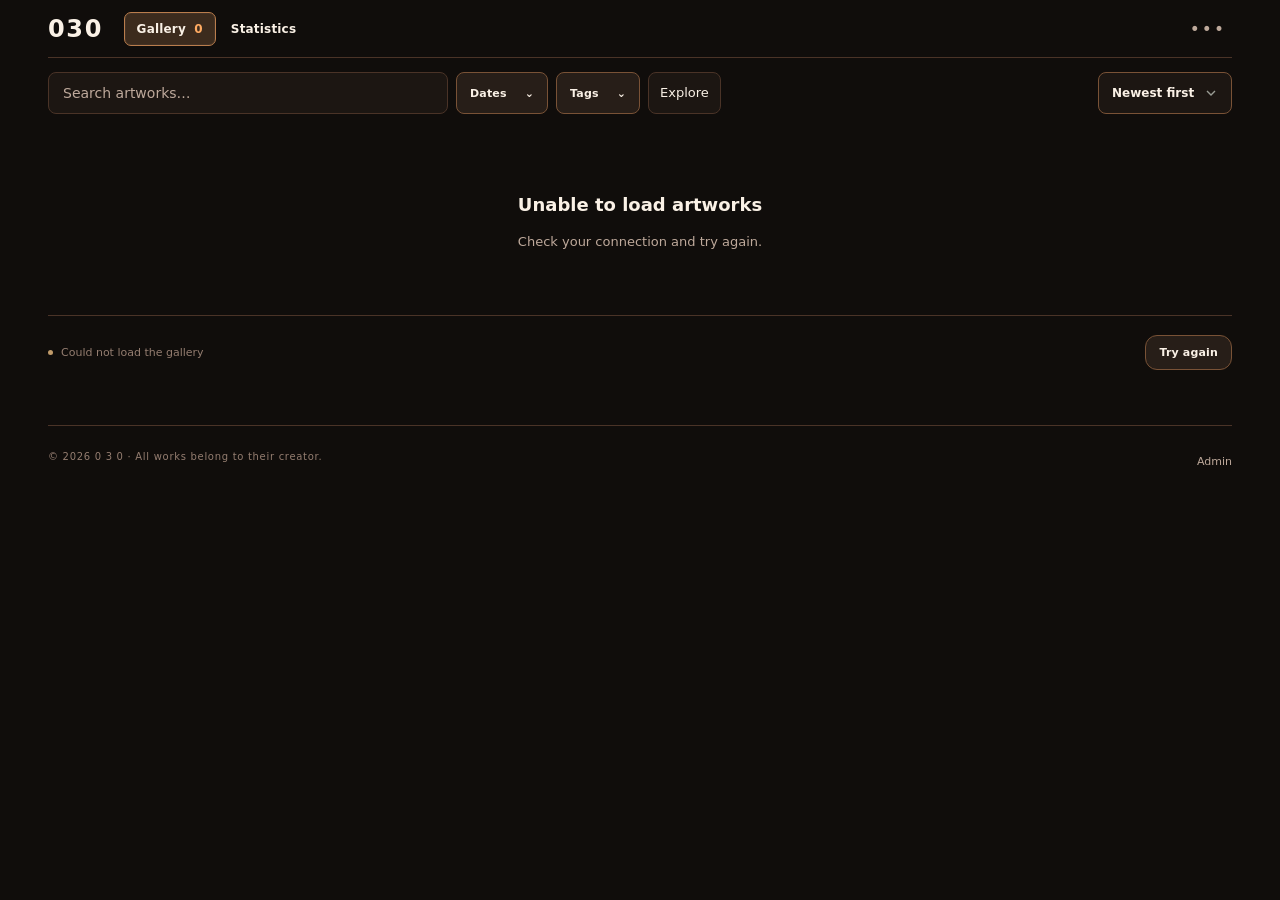
==== commit d2e5b3ea: "v2.1" ====
--- a/index.html
+++ b/index.html
@@ -16,7 +16,7 @@
   <link rel="stylesheet" href="./assets/css/styles.css">
   <link rel="stylesheet" href="./assets/css/tools.css">
 </head>
-<body data-theme="ember" data-gallery-size="small">
+<body data-theme="ember" data-gallery-size="normal">
 <div class="sunset-environment" aria-hidden="true"><div class="sunset-night"></div><div class="sunset-daylight"><div class="sunset-sun"></div><div class="sunset-wisp sunset-wisp-a"></div><div class="sunset-wisp sunset-wisp-b"></div><div class="sunset-dust-cloud"><i class="sunset-particle-01"></i><i class="sunset-particle-02"></i><i class="sunset-particle-03"></i><i class="sunset-particle-04"></i><i class="sunset-particle-05"></i><i class="sunset-particle-06"></i><i class="sunset-particle-07"></i><i class="sunset-particle-08"></i><i class="sunset-particle-09"></i><i class="sunset-particle-10"></i><i class="sunset-particle-11"></i><i class="sunset-particle-12"></i><i class="sunset-particle-13"></i><i class="sunset-particle-14"></i><i class="sunset-particle-15"></i><i class="sunset-particle-16"></i><i class="sunset-particle-17"></i><i class="sunset-particle-18"></i><i class="sunset-particle-19"></i><i class="sunset-particle-20"></i><i class="sunset-particle-21"></i><i class="sunset-particle-22"></i><i class="sunset-particle-23"></i><i class="sunset-particle-24"></i><i class="sunset-particle-25"></i><i class="sunset-particle-26"></i><i class="sunset-particle-27"></i><i class="sunset-particle-28"></i><i class="sunset-particle-29"></i><i class="sunset-particle-30"></i><i class="sunset-particle-31"></i><i class="sunset-particle-32"></i><i class="sunset-particle-33"></i><i class="sunset-particle-34"></i><i class="sunset-particle-35"></i><i class="sunset-particle-36"></i><i class="sunset-particle-37"></i><i class="sunset-particle-38"></i><i class="sunset-particle-39"></i><i class="sunset-particle-40"></i></div></div><div id="night-stars" class="sunset-starfield"></div></div>
   <div class="shell">
     <header class="topbar">
@@ -29,7 +29,7 @@
         <summary aria-label="Menu" data-i18n-aria="menu"><span class="menu-dots" aria-hidden="true">•••</span></summary>
         <div class="preferences-panel">
           <div id="account-menu" class="tool-group"></div>
-          <label><span data-i18n="artworkSize">Artwork size</span><select id="gallery-size" class="size-select" aria-label="Artwork size" data-i18n-aria="artworkSize"><option value="normal" data-i18n="sizeNormal">Original</option><option value="compact" data-i18n="sizeCompact">Compact</option><option value="small" data-i18n="sizeSmall" selected>Smaller</option></select></label>
+          <label><span data-i18n="artworkSize">Artwork size</span><select id="gallery-size" class="size-select" aria-label="Artwork size" data-i18n-aria="artworkSize"><option value="normal" data-i18n="sizeNormal" selected>Original</option><option value="compact" data-i18n="sizeCompact">Compact</option><option value="small" data-i18n="sizeSmall">Smaller</option></select></label>
           <label><span data-i18n="themeLabel">Color theme</span><select id="theme" class="theme-select" aria-label="Color theme" data-i18n-aria="themeLabel"><option value="ember" data-i18n="themeEmber">Ember</option><option value="light" data-i18n="themeLight">Light</option><option value="golden" data-i18n="themeGolden">Golden Hour</option></select></label>
           <label><span data-i18n="language">Interface language</span><select id="language" class="language-select" aria-label="Interface language" data-i18n-aria="language"><option value="en">EN · English</option><option value="ja">日本語</option><option value="es">ES · Español</option><option value="fr">FR · Français</option><option value="zh-CN">简体中文</option><option value="uk">UA · Українська</option></select></label>
         </div>
@@ -64,7 +64,7 @@
         </div>
       </section>
     </main>
-    <footer class="footer"><span>© <span id="year"></span> 0 3 0 · <span data-i18n="rights">All works belong to their creator.</span></span></footer>
+    <footer class="footer"><span>© <span id="year"></span> 0 3 0 · <span data-i18n="rights">All works belong to their creator.</span></span><button type="button" id="admin-access" class="admin-access">Admin</button></footer>
   </div>
   <button id="floating-first" class="floating-first" type="button" hidden><span aria-hidden="true">⇤</span> <span data-i18n="backToTop">Back to top</span></button>
   <dialog id="viewer" class="viewer" aria-label="Artwork viewer" data-i18n-aria="viewerAria">
@@ -75,6 +75,8 @@
 <script src="./assets/js/archive.js"></script>
 <script src="./assets/js/explore.js"></script>
 <script src="./assets/js/editor.js"></script>
+<script src="./assets/js/artwork-title.js"></script>
+<script src="./assets/js/mosaic.js"></script>
 <script src="./assets/js/app.js"></script>
 </body>
 </html>
--- a/assets/css/tools.css
+++ b/assets/css/tools.css
@@ -1,67 +1,71 @@
-.menu-dots { letter-spacing: .12em; font-size: 17px; }
-.preferences-panel { max-height: min(80dvh, 600px); overflow: auto; }
-.archive-toolbar { grid-template-columns: minmax(9rem,25rem) auto auto auto minmax(0,1fr); }
-.tool-button, .tool-dialog select, .tool-dialog input, .tool-dialog textarea, .tool-field select {
-  background: var(--surface); color: var(--fg); border: 1px solid var(--border);
-  border-radius: 8px; padding: 8px 11px; font: inherit; font-size: 13px;
-}
-.tool-button { line-height: 1.3; min-height: 36px; cursor: pointer; }
-.tool-button:hover, .tool-button[aria-pressed=true], .tool-button[aria-expanded=true] { border-color: var(--accent); color: var(--accent); }
-.tool-button:disabled { opacity: .48; cursor: default; }
-.tool-group, .explore-panel { display: flex; flex-wrap: wrap; align-items: end; gap: 8px; }
-#account-menu { display: grid; gap: 3px; padding-bottom: 9px; border-bottom: 1px solid var(--border); }
-#account-menu .tool-button { text-align: start; }
-.tool-field { display: grid; gap: 5px; color: var(--muted); font-size: 12px; min-width: 0; }
-.explore-panel { background: var(--surface); border: 1px solid var(--border); border-radius: 10px; padding: 12px; margin-bottom: 14px; }
-.palette-box:not(:empty) { width: 100%; align-items: center; }
-.time-strip { display: flex; width: 100%; overflow-x: auto; gap: 3px; position: relative; padding: 3px; }
-.time-strip .tool-button { display: grid; align-content: end; justify-items: center; gap: 3px; flex: 1 0 38px;
-  max-width: 72px; padding: 4px; color: var(--muted); border-color: transparent; background: transparent; font-size: 11px; }
-.time-strip .tool-button[aria-pressed=true], .time-strip .tool-button:hover:enabled { border-color: var(--accent); color: var(--fg); }
-.time-bar { width: 65%; height: var(--height); border-radius: 3px 3px 0 0; background: var(--accent); }
-.swatch { background: var(--swatch); width: 30px; min-height: 30px; padding: 0; border-radius: 50%; font-size: 0; border-color: var(--muted); }
-.swatch[aria-pressed=true] { outline: 2px solid var(--fg); outline-offset: 2px; }
-.tool-dialog { width: min(640px,calc(100% - 24px)); max-width: none; max-height: 90dvh; overflow: auto;
-  padding: 18px; color: var(--fg); background: var(--surface); border: 1px solid var(--border); border-radius: 14px; }
-.tool-dialog::backdrop { background: #000a; }
-.tool-dialog > header { display: flex; justify-content: space-between; align-items: center; gap: 12px; margin-bottom: 14px; }
-.tool-dialog h2 { font-size: 1.2rem; margin: 0; }
-.tool-dialog p, .viewer-extras p { white-space: pre-line; overflow-wrap: anywhere; }
-.tool-dialog :is(input:not([type=checkbox]),select,textarea) { width: 100%; min-width: 0; }
-.tool-dialog textarea { min-height: 5em; resize: vertical; }
-.tool-dialog select { max-width: 230px; }
-.editor-fields details { padding: 10px 0; border-top: 1px solid var(--border); }
-.editor-fields summary { cursor: pointer; }
-.editor-row, .media-row { display: flex; gap: 8px; align-items: end; margin: 9px 0; }
-.editor-row .tool-field { flex: 1; }
-.editor-row input[type=checkbox] { justify-self: start; }
-.media-row { align-items: center; flex-wrap: wrap; }
-.media-row img { width: 52px; height: 52px; object-fit: contain; }
-.editor-preview { width: 100%; max-height: 45dvh; object-fit: contain; }
-.manage-list { display: grid; gap: 4px; padding-top: 8px; }
-.manage-list button { text-align: start; overflow-wrap: anywhere; }
-.card-edit { position: absolute; bottom: 6px; right: 6px; z-index: 9; }
-@media (hover:hover) { .work:not(:hover):not(:focus-within) .card-edit { opacity: 0; } }
-.viewer-tools, .viewer-extras:not(:empty) { margin: 12px 0; }
-.viewer-extras a { display: inline-block; overflow-wrap: anywhere; }
-.viewer.focus-mode { grid-template-columns: 1fr; grid-template-rows: 1fr; }
-.viewer.focus-mode .viewer-art { min-height: 100dvh; }
-.viewer.focus-mode .viewer-image-stage { inset: 10px; }
-.viewer.focus-mode .viewer-slide { max-height: calc(100dvh - 20px); }
-.viewer.focus-mode .viewer-side { display: contents; }
-.viewer.focus-mode .viewer-side > :not(#close), .viewer.focus-mode #viewer-step { display: none; }
-.viewer.focus-mode #close { position: fixed; top: 12px; right: 12px; }
-.compare-stage { display: grid; grid-template-columns: 1fr 1fr; height: min(48dvh,400px); margin: 12px 0; background: var(--bg); }
-.compare-stage img { width: 100%; height: 100%; min-width: 0; min-height: 0; object-fit: contain; }
-.compare-stage.slider { grid-template-columns: 1fr; }
-.compare-stage.slider img { grid-area: 1/1; }
-.compare-stage.slider img + img { clip-path: inset(0 0 0 var(--split,50%)); background: var(--bg); }
-@media (max-width: 650px) {
-  .archive-toolbar { grid-template-columns: auto auto auto minmax(0,1fr); gap: 4px; }
-  .archive-toolbar .art-search { grid-column: 1/-1; }
-  .archive-toolbar :is(button,select) { padding-inline: 7px; font-size: 11px; }
-  .archive-toolbar .sort { padding-right: 20px; }
-  .archive-toolbar .chevron { display:none; }
-  .tool-dialog .tool-field, .tool-dialog select { max-width: 100%; }
-}
-
+.menu-dots { letter-spacing: .12em; font-size: 17px; }
+.masonry { display: flex !important; flex-direction: column; gap: 20px; }
+.mosaic-group { display: flex; gap: 16px; width: 100%; }
+.mosaic-stack { display: flex; flex-direction: column; gap: 16px; flex: none; }
+.mosaic-stack .work { flex: none; margin: 0; }
+.mosaic-stack .art-main { width: 100%; height: 100%; object-fit: contain !important; }
+.preferences-panel { max-height: min(80dvh, 600px); overflow: auto; }
+.archive-toolbar { grid-template-columns: minmax(9rem,25rem) auto auto auto minmax(0,1fr); }
+.tool-button, .tool-dialog select, .tool-dialog input, .tool-dialog textarea, .tool-field select {
+  background: var(--surface); color: var(--fg); border: 1px solid var(--border);
+  border-radius: 8px; padding: 8px 11px; font: inherit; font-size: 13px;
+}
+.tool-button { line-height: 1.3; min-height: 36px; cursor: pointer; }
+.tool-button:hover, .tool-button[aria-pressed=true], .tool-button[aria-expanded=true] { border-color: var(--accent); color: var(--accent); }
+.tool-button:disabled { opacity: .48; cursor: default; }
+.tool-group, .explore-panel { display: flex; flex-wrap: wrap; align-items: end; gap: 8px; }
+#account-menu { display: grid; gap: 3px; padding-bottom: 9px; border-bottom: 1px solid var(--border); }
+#account-menu .tool-button { text-align: start; }
+.tool-field { display: grid; gap: 5px; color: var(--muted); font-size: 12px; min-width: 0; }
+.explore-panel { background: var(--surface); border: 1px solid var(--border); border-radius: 10px; padding: 12px; margin-bottom: 14px; }
+.time-strip { display: flex; width: 100%; overflow-x: auto; gap: 3px; position: relative; padding: 3px; }
+.time-strip .tool-button { display: grid; align-content: end; justify-items: center; gap: 3px; flex: 1 0 38px;
+  max-width: 72px; padding: 4px; color: var(--muted); border-color: transparent; background: transparent; font-size: 11px; }
+.time-strip .tool-button[aria-pressed=true], .time-strip .tool-button:hover:enabled { border-color: var(--accent); color: var(--fg); }
+.time-bar { width: 65%; height: var(--height); border-radius: 3px 3px 0 0; background: var(--accent); }
+.tool-dialog { width: min(640px,calc(100% - 24px)); max-width: none; max-height: 90dvh; overflow: auto;
+  padding: 18px; color: var(--fg); background: var(--surface); border: 1px solid var(--border); border-radius: 14px; }
+.tool-dialog::backdrop { background: #000a; }
+.tool-dialog > header { display: flex; justify-content: space-between; align-items: center; gap: 12px; margin-bottom: 14px; }
+.tool-dialog h2 { font-size: 1.2rem; margin: 0; }
+.tool-dialog p, .viewer-extras p { white-space: pre-line; overflow-wrap: anywhere; }
+.tool-dialog :is(input:not([type=checkbox]),select,textarea) { width: 100%; min-width: 0; }
+.tool-dialog textarea { min-height: 5em; resize: vertical; }
+.tool-dialog select { max-width: 230px; }
+.editor-fields details { padding: 10px 0; border-top: 1px solid var(--border); }
+.editor-fields summary { cursor: pointer; }
+.editor-row, .media-row { display: flex; gap: 8px; align-items: end; margin: 9px 0; }
+.editor-row .tool-field { flex: 1; }
+.editor-row input[type=checkbox] { justify-self: start; }
+.media-row { align-items: center; flex-wrap: wrap; }
+.media-row img { width: 52px; height: 52px; object-fit: contain; }
+.editor-preview { width: 100%; max-height: 45dvh; object-fit: contain; }
+.manage-list { display: grid; gap: 4px; padding-top: 8px; }
+.manage-list button { text-align: start; overflow-wrap: anywhere; }
+.card-edit { position: absolute; bottom: 6px; right: 6px; z-index: 9; }
+@media (hover:hover) { .work:not(:hover):not(:focus-within) .card-edit { opacity: 0; } }
+.viewer-tools, .viewer-extras:not(:empty) { margin: 12px 0; }
+.viewer-extras a { display: inline-block; overflow-wrap: anywhere; }
+.viewer.focus-mode { grid-template-columns: 1fr; grid-template-rows: 1fr; }
+.viewer.focus-mode .viewer-art { min-height: 100dvh; }
+.viewer.focus-mode .viewer-image-stage { inset: 10px; }
+.viewer.focus-mode .viewer-slide { max-height: calc(100dvh - 20px); }
+.viewer.focus-mode .viewer-side { display: contents; }
+.viewer.focus-mode .viewer-side > :not(#close), .viewer.focus-mode #viewer-step { display: none; }
+.viewer.focus-mode #close { position: fixed; top: 12px; right: 12px; }
+.compare-stage { display: grid; grid-template-columns: 1fr 1fr; height: min(48dvh,400px); margin: 12px 0; background: var(--bg); }
+.compare-stage img { width: 100%; height: 100%; min-width: 0; min-height: 0; object-fit: contain; }
+.compare-stage.slider { grid-template-columns: 1fr; }
+.compare-stage.slider img { grid-area: 1/1; }
+.compare-stage.slider img + img { clip-path: inset(0 0 0 var(--split,50%)); background: var(--bg); }
+@media (max-width: 650px) {
+  .archive-toolbar { grid-template-columns: auto auto auto minmax(0,1fr); gap: 4px; }
+  .archive-toolbar .art-search { grid-column: 1/-1; }
+  .archive-toolbar :is(button,select) { padding-inline: 7px; font-size: 11px; }
+  .archive-toolbar .sort { padding-right: 20px; }
+  .archive-toolbar .chevron { display:none; }
+  .tool-dialog .tool-field, .tool-dialog select { max-width: 100%; }
+}
+
+.admin-access { background: none; border: 0; padding: 4px 0; color: var(--muted); font: inherit; font-size: 11px; cursor: pointer; }
+.admin-access:hover { color: var(--fg); }
